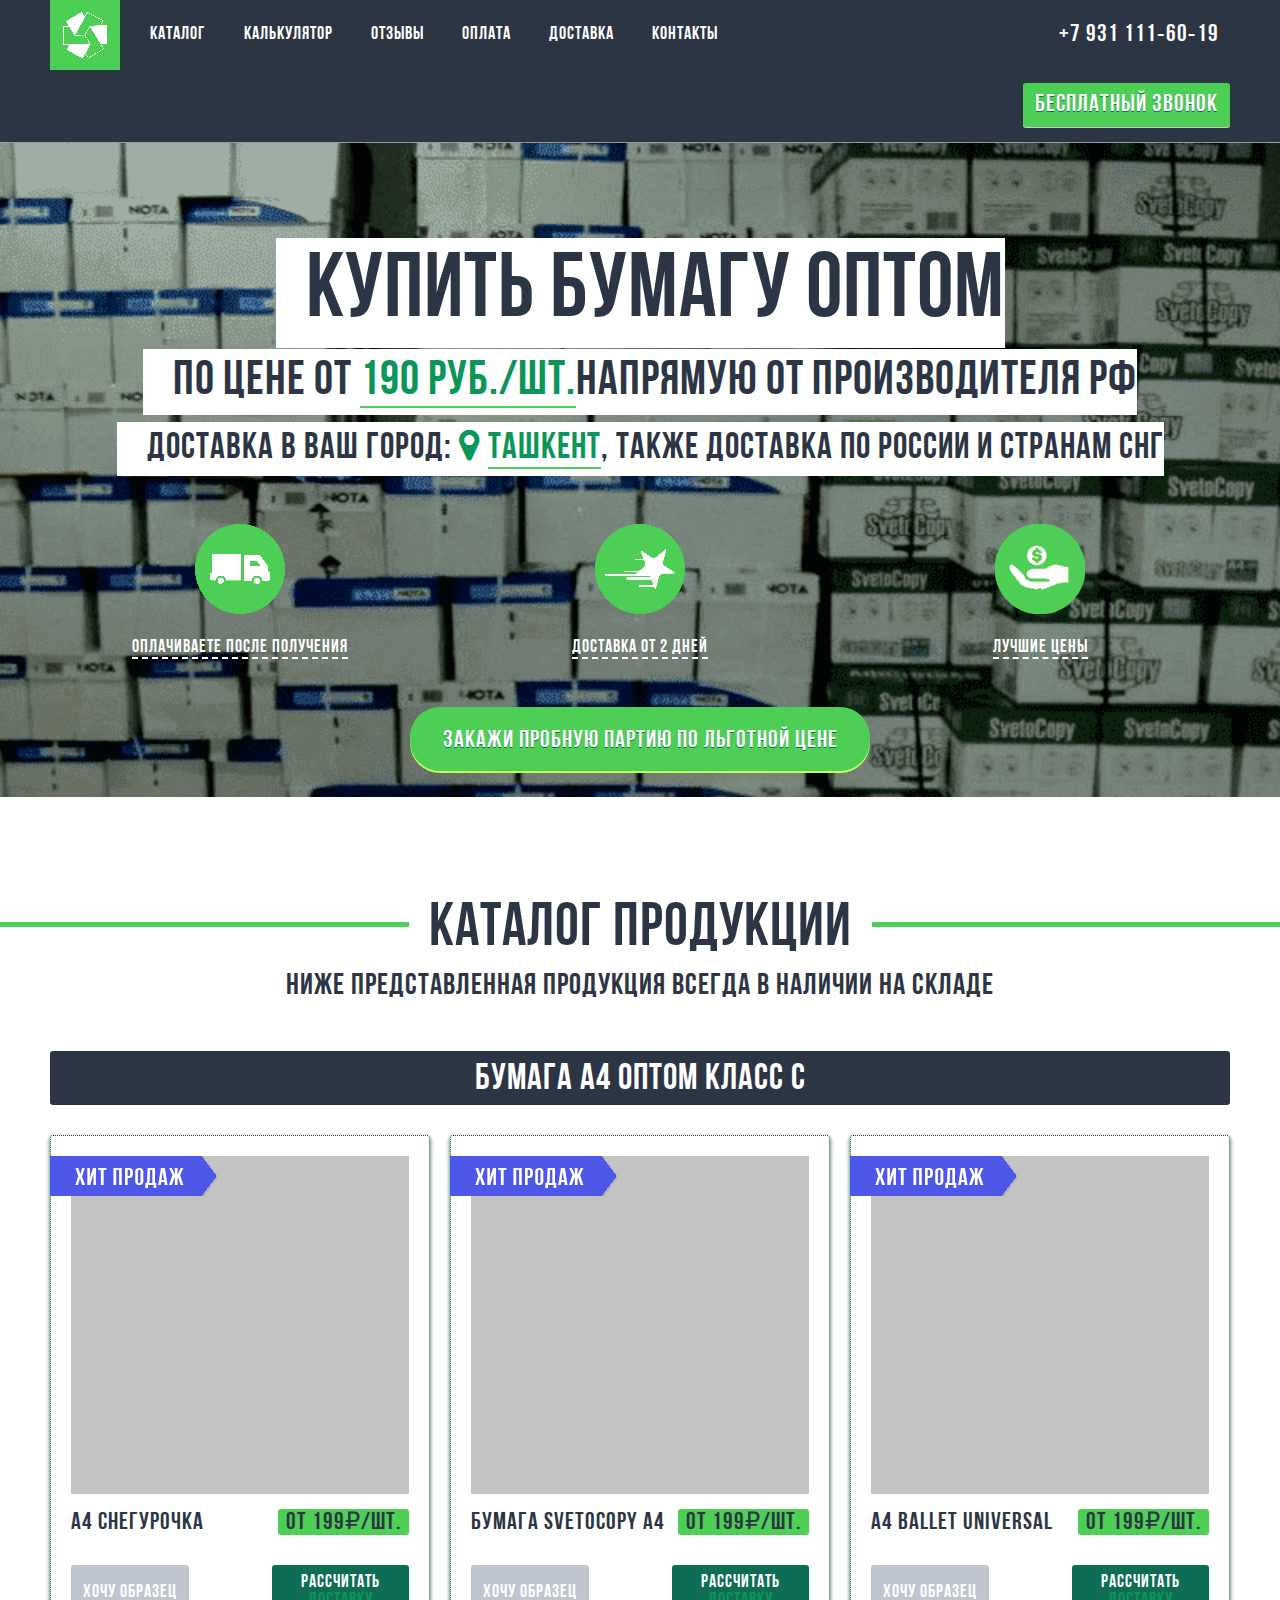
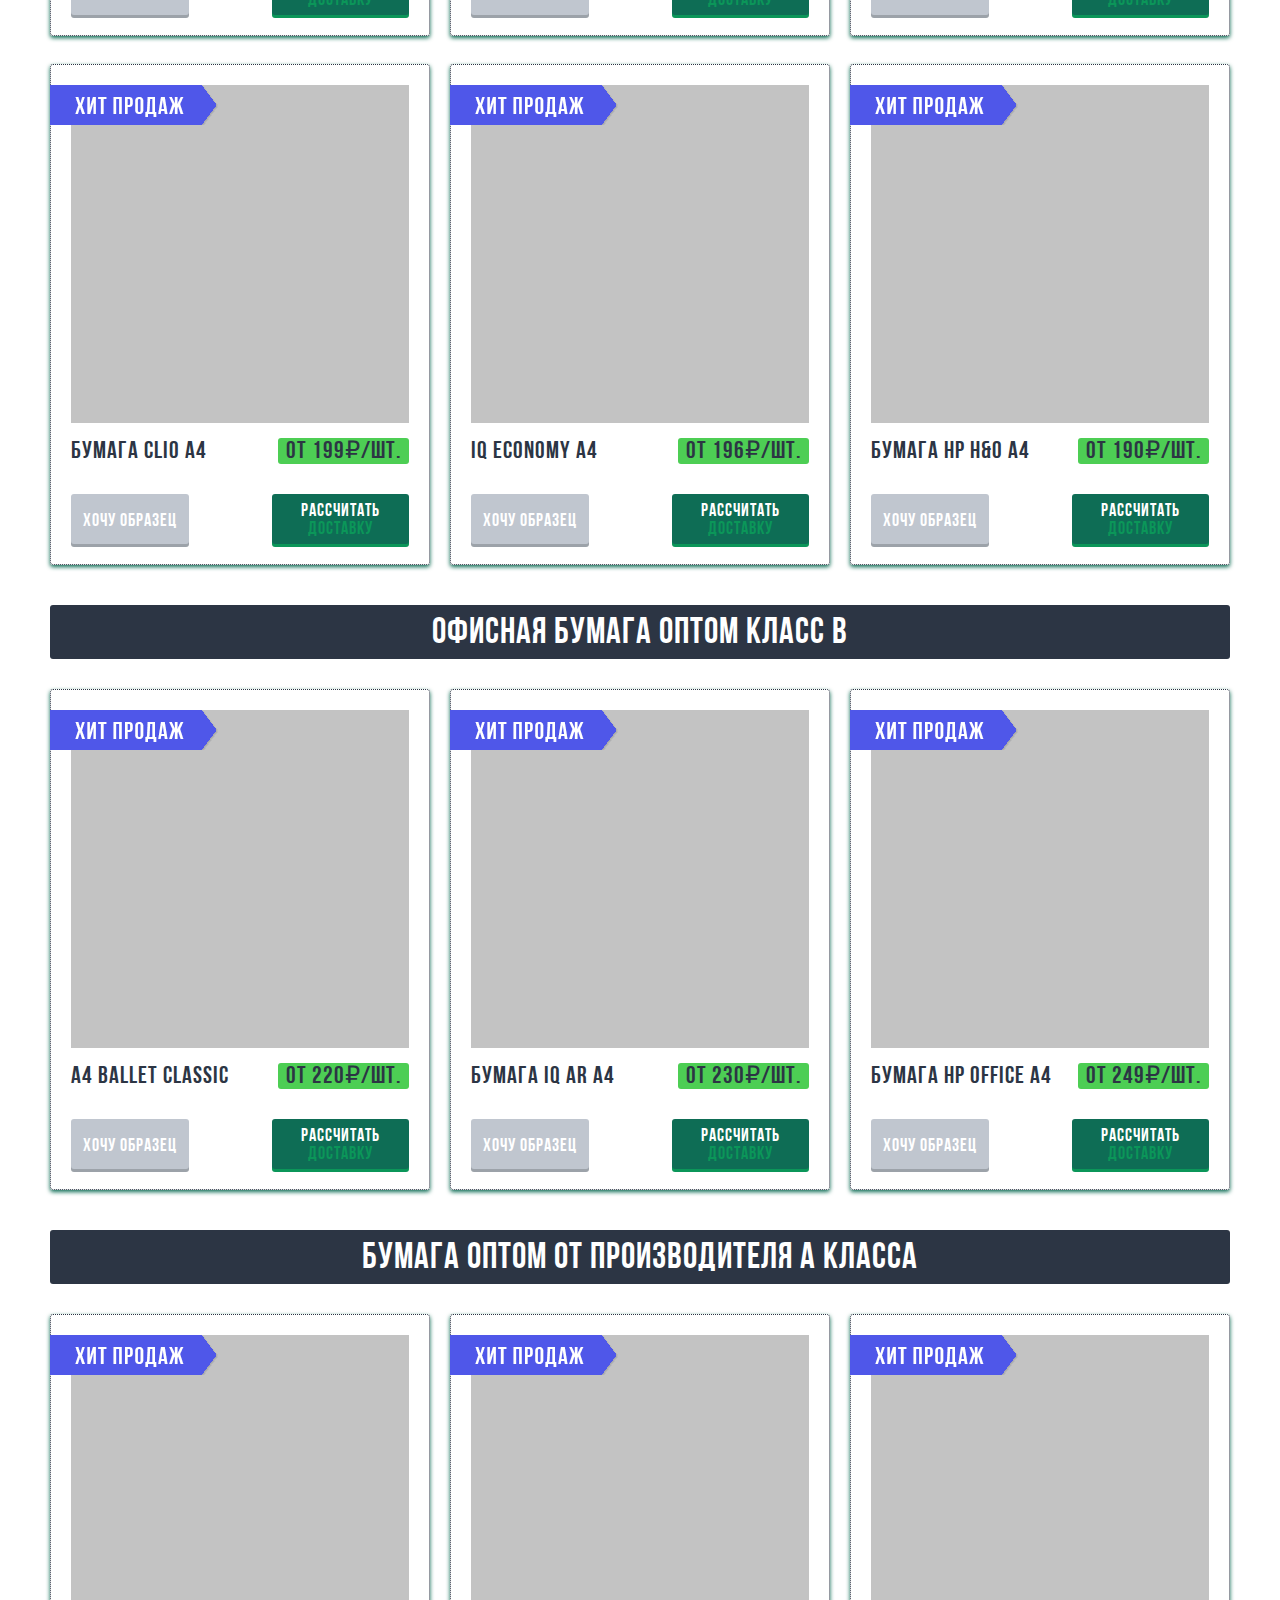
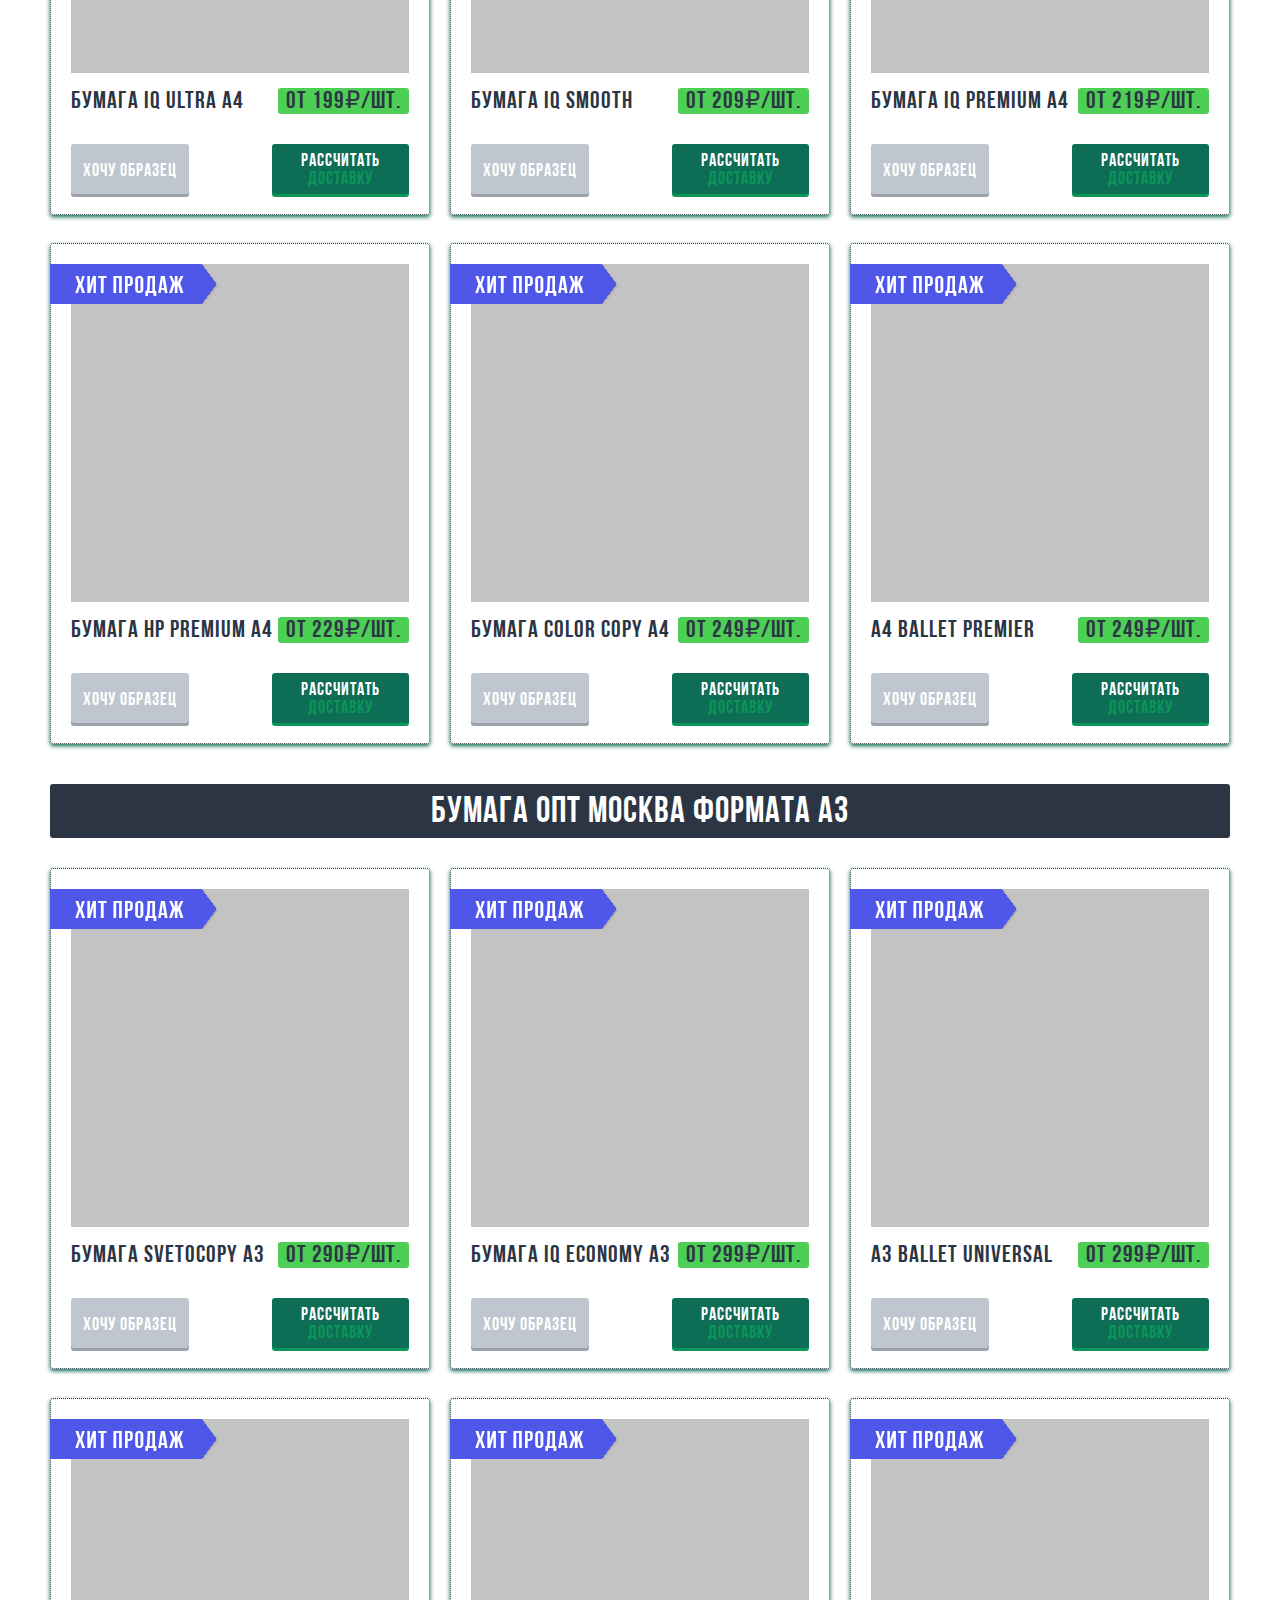
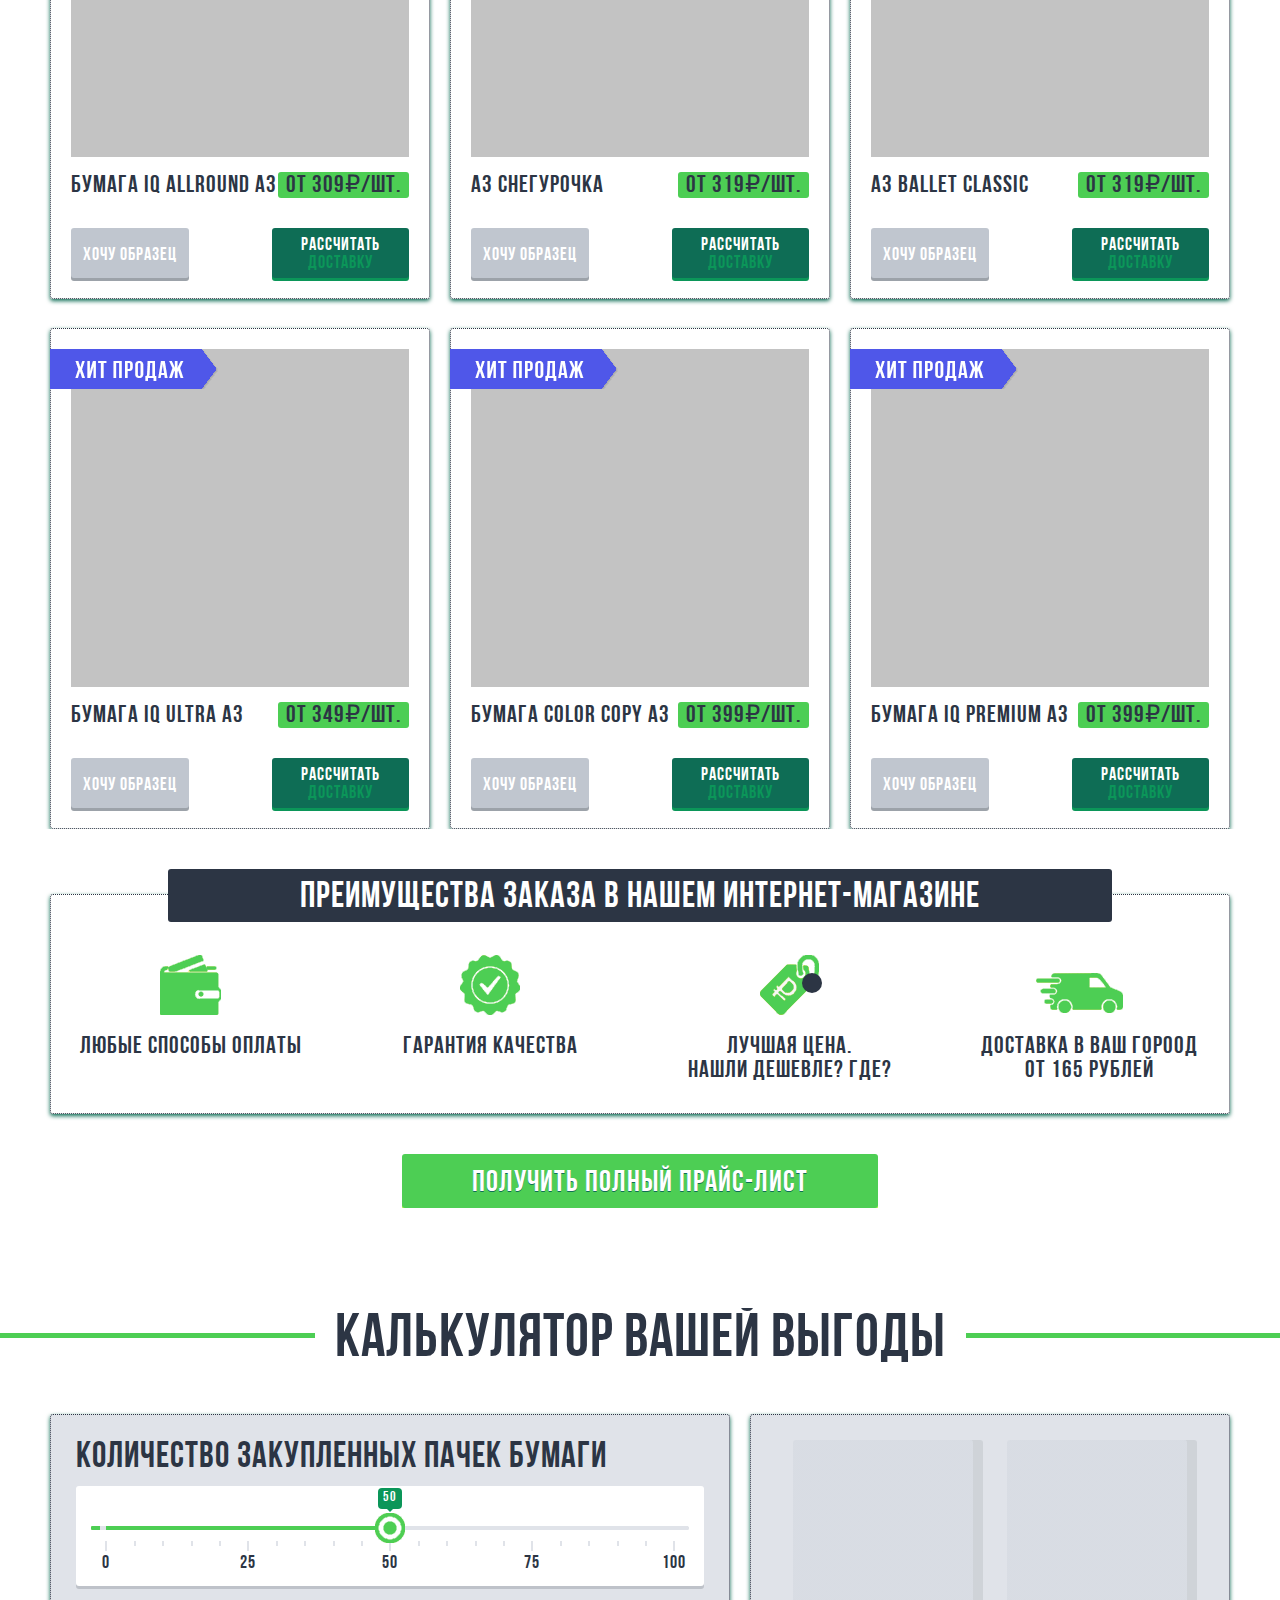
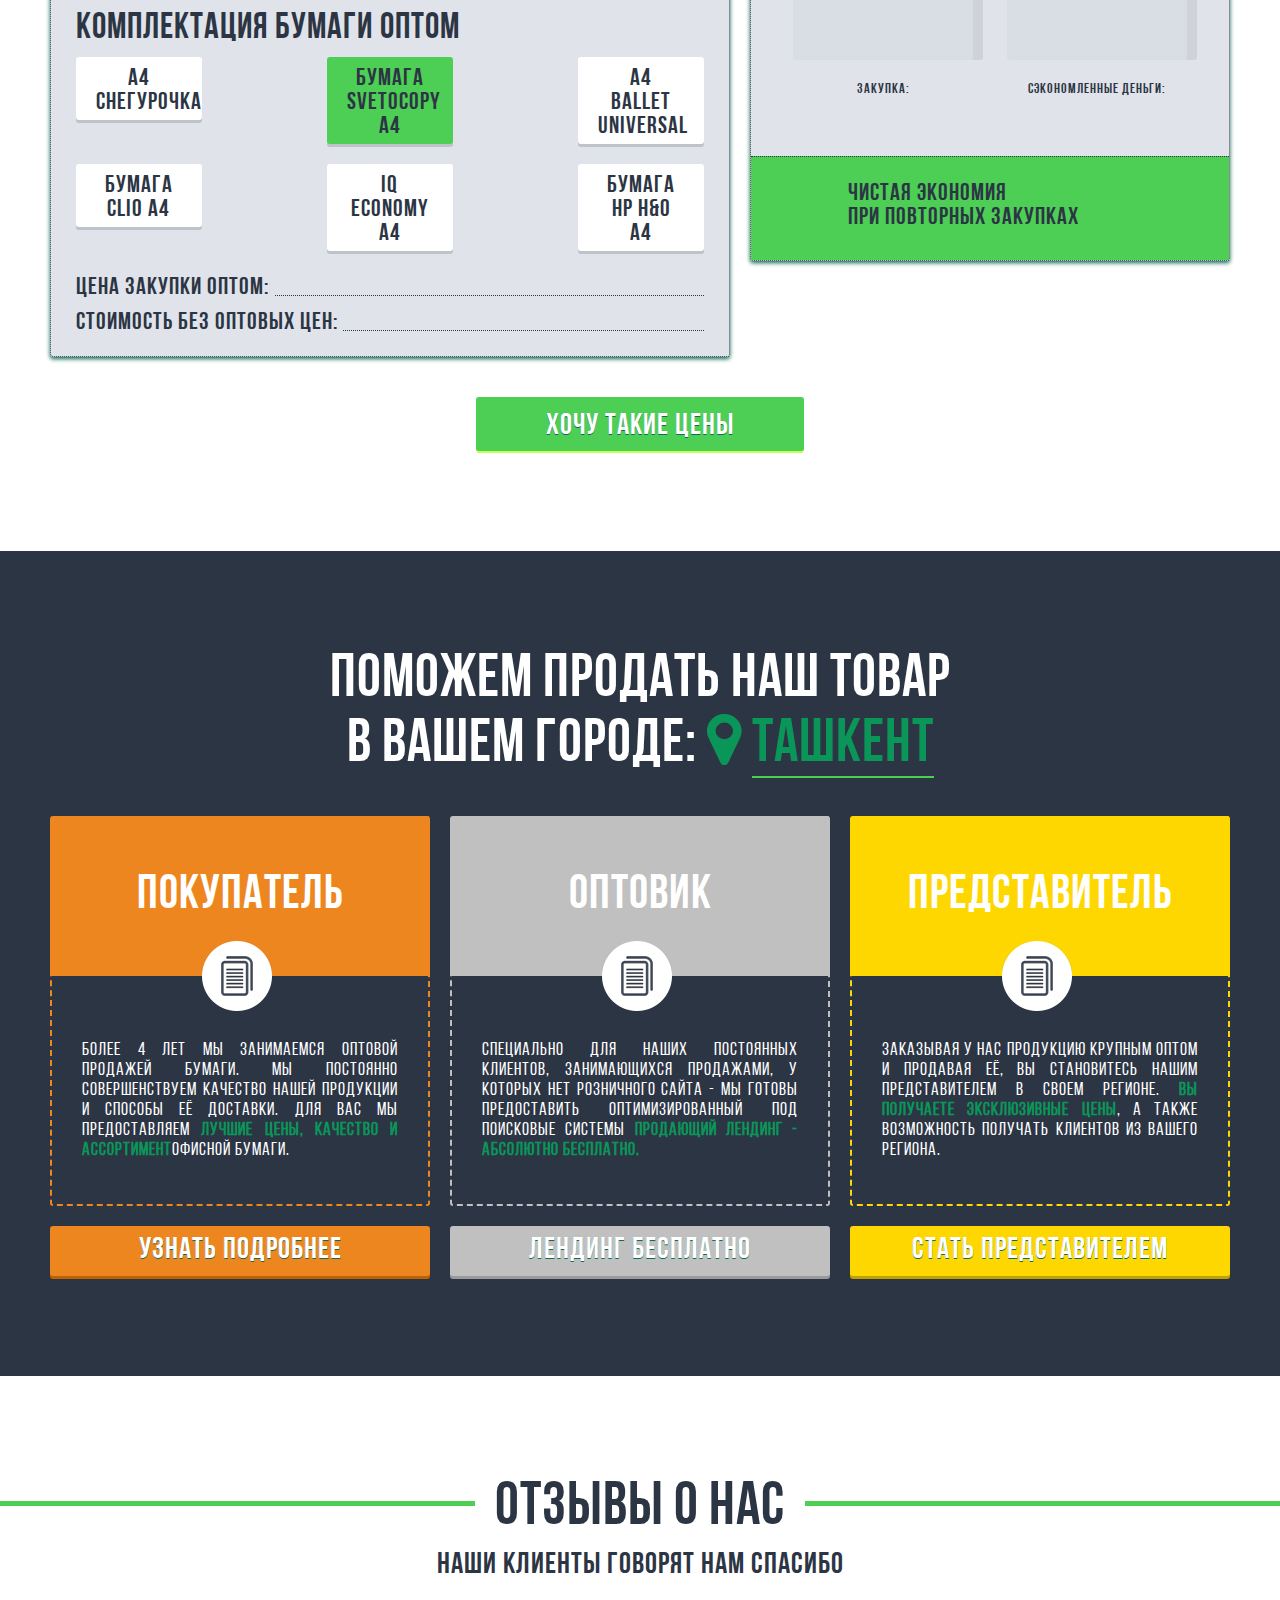
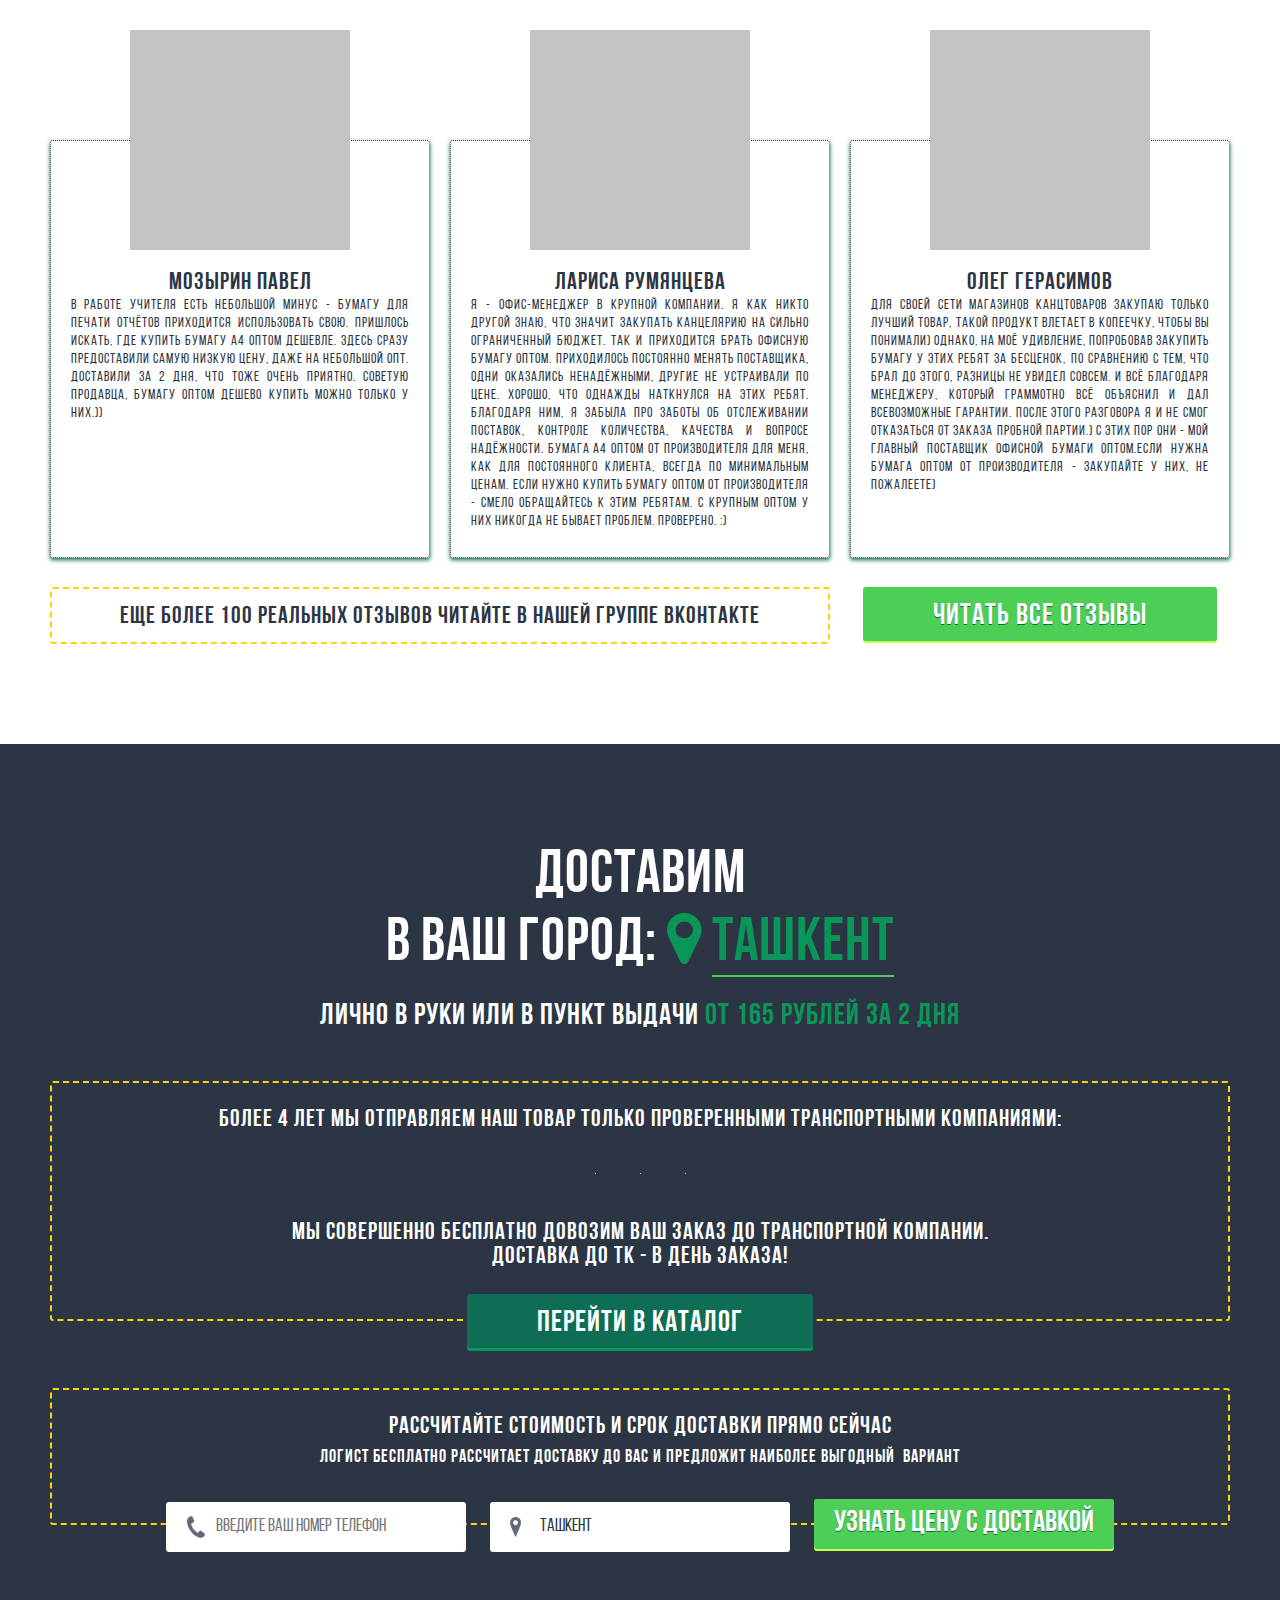
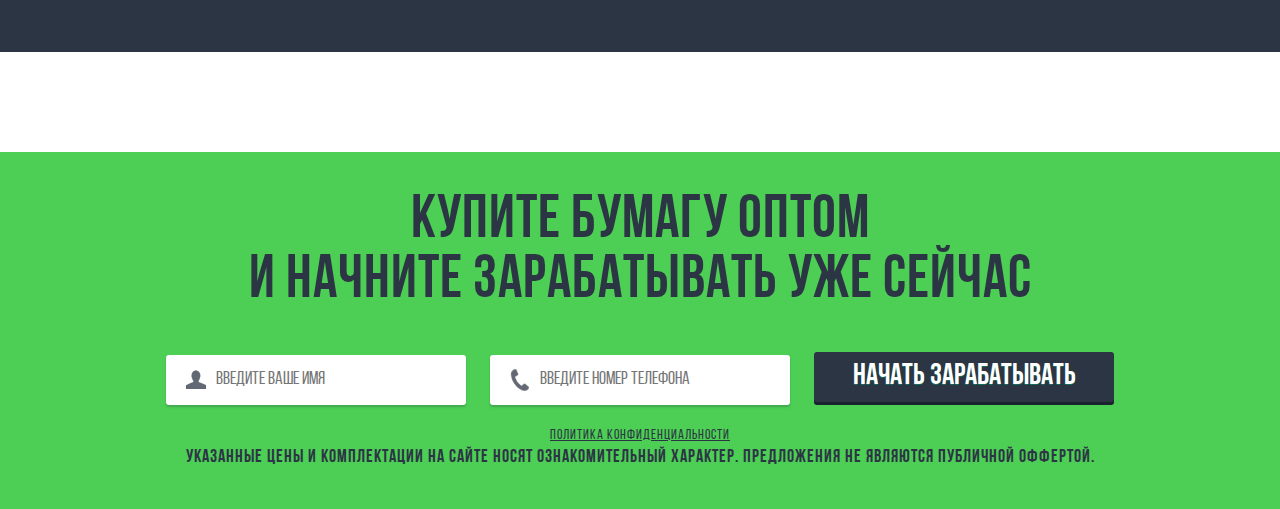
==== index.htm @ bcb4dafe "first" ====
﻿<!DOCTYPE html>
<!--[if lt IE 7 ]><html class="ie ie6" lang="en"> <![endif]-->
<!--[if IE 7 ]><html class="ie ie7" lang="en"> <![endif]-->
<!--[if IE 8 ]><html class="ie ie8" lang="en"> <![endif]-->
<!--[if (gte IE 9)|!(IE)]><!--><html lang="ru"> <!--<![endif]-->

<head>
<script src="ajax/libs/jquery/2.2.0/jquery.min.js"></script>

<script>
$(document).ready(function() { $('body').on('click', '[type="submit"]', function(){ if(typeof wsKiller !== 'undefined'){wsKiller.checkFormOnSubmit($(this).closest('form')); } })}) 
</script>
<script>
$(document).ready(function() { $('[type="submit"]').click(function() { if(typeof wsKiller !== 'undefined'){ wsKiller.checkFormOnSubmit($(this).closest('form')); } })})
</script>
<script> $(document).ready(function() { $('#popup-checkout-button, [type="submit"]').click(function() { if(typeof wsKiller !== 'undefined'){ wsKiller.checkFormOnSubmit($('body').find('form')); } })}) </script> 
<script> $(document).ready(function() { $('body').on('click', '#popup-checkout-button, [type="submit"]', function(){ if(typeof wsKiller !== 'undefined'){ wsKiller.checkFormOnSubmit($('body').find('form')); } })}) </script>



	<meta charset="utf-8">

	<title>Купить бумагу оптом от производителя в РФ от 190 рублей.</title>
	<meta name="description" content="Офисная бумага оптом. Оплата при получении. В наличии в Москве, СПб. Лучшая цена!">
	<meta name="keywords" content="бумага, оптом, производитель, москва, купить">

	<link rel="shortcut icon" href="img/favicon/favicon.ico" type="image/x-icon">
	<link rel="apple-touch-icon" href="img/favicon/apple-touch-icon.png">
	<link rel="apple-touch-icon" sizes="72x72" href="img/favicon/apple-touch-icon-72x72.png">
	<link rel="apple-touch-icon" sizes="114x114" href="img/favicon/apple-touch-icon-114x114.png">

	<meta http-equiv="X-UA-Compatible" content="IE=edge">
	<meta name="viewport" content="width=device-width, initial-scale=1, maximum-scale=1">

	<link rel="stylesheet" href="libs/bootstrap/css/bootstrap.min.css">	
	<link rel="stylesheet" href="css/fonts.css">
	<link rel="stylesheet" href="css/main.css">
	<link rel="stylesheet" href="css/media.css">
	<link rel="stylesheet" href="libs/font-awesome-4.5.0/css/font-awesome.css">
	<link href="css/responsiveslides.css" rel="stylesheet">
	<link rel="stylesheet" href="css/owl.carousel.css">
	<link rel="stylesheet" href="css/owl.theme.css">
	<link rel="stylesheet" href="libs/magnific/magnific.css">
	<link rel="stylesheet" href="libs/ui.range.slide/css/normalize.css">
	<link rel="stylesheet" href="libs/ui.range.slide/css/ion.rangeSlider.css">
	<link rel="stylesheet" href="libs/ui.range.slide/css/ion.rangeSlider.skinFlat.css">

	  <meta name="yandex-verification" content="695722947a0e2d1e">

</head>

<body>

	<div itemscope="" itemtype="http://schema.org/Organization" style="display: none;">
  		<span itemprop="name">Купить бумагу оптом от производителя</span>
  		<a href="https://Бумага-Оптом.рф" itemprop="url">Бумага-Оптом.рф</a>
  		Контакты:
  			<div itemprop="address" itemscope="" itemtype="http://schema.org/PostalAddress">
   		 Адрес:
    			<span itemprop="streetAddress">пр-т Ленинградский, 2</span>
    			<span itemprop="addressLocality">Москва</span>,
  			</div>
  		Телефон: <span itemprop="telephone">+7 (917)616-80-50</span>
			<img itemprop="logo" src="img/logo.png">
	</div>

	
	<header id="header">

		<div class="top-line" id="fixed-menu">
			<div class="container">
				<div class="row">
					<div class="col-md-1 hidden-sm hidden-xs">
						<a href="#header" class="ancLinks"><img src="img/logo.png" alt="Купить бумагу оптом"></a>
					</div>
					<div class="col-md-7 col-sm-8 col-xs-12">
						<div class="menu-wrap">
							<ul class="nav">
								<li><a href="#catalog" class="ancLinks">Каталог</a></li>
								<li><a href="#calc" class="ancLinks">Калькулятор</a></li>
								<li><a href="#reviews" class="ancLinks">Отзывы</a></li>
								<li><a href="#payment" class="ancLinks">Оплата</a></li>
								<li><a href="#shipping" class="ancLinks">Доставка</a></li>
								<li><a href="#contact-and-maps" class="ancLinks">Контакты</a></li>
							</ul>
						</div>
					</div>
					<div class="col-md-4 col-sm-4 col-xs-12 hidden-xs">
						<ul class="top-contact-wrap">
							<li class="tcw-tele hidden-sm">
								<span>+7 931 111‑60‑19</span>
							</li>
							<li class="tcw-order-call">
								<a href="#free-call" class="popup">бесплатный звонок</a>
							</li>
						</ul>
					</div>
				</div>
			</div>
		</div>

		<div class="content-title">
			<div class="container">
				<div class="row">
					<div class="col-md-12 col-sm-12 col-xs-12">
						<h1><span>Купить бумагу оптом</span></h1>
						<p class="second-level"><span>по цене от <a href="#catalog" class="ancLinks">190 Руб./шт.</a>напрямую от производителя РФ</span></p>
						<p class="third-level"><span>доставка в Ваш город: <i class="fa fa-map-marker" aria-hidden="true" style="color: #0b9659;"></i> <a href="#shipping" class="geo ancLinks"></a>, также доставка по россии и странам снг</span></p>			
					</div>
				</div>
			</div>
		</div>

		<div class="links-advant">
			<div class="container">
				<div class="row">
					<div class="col-md-4 col-sm-4 col-xs-12">
						<div class="la-one la-item">
							<a href="#payment" class="ancLinks">ОПЛАЧИВАЕТЕ ПОСЛЕ ПОЛУЧЕНИЯ</a>
						</div>
					</div>
					<div class="col-md-4 col-sm-4 col-xs-12">
						<div class="la-two la-item">
							<a href="#shipping" class="ancLinks">доставка от 2 дней</a>
						</div>
					</div>
					<div class="col-md-4 col-sm-4 col-xs-12">
						<div class="la-three la-item">
							<a href="#help-sell" class="ancLinks">ЛУЧШИЕ ЦЕНЫ</a>
						</div>
					</div>
				</div>
			</div>
		</div>

		<div class="links-advant-mobile" style="display: none;">
			<div class="container">
				<div class="row">
					<div class="col-md-12 col-sm-12 col-xs-12">
						<div id="owl-demo" class="owl-carousel owl-theme">
							<div class="col-md-4 col-sm-12 col-xs-12">
								<div class="la-one la-item">
									<a href="#" class="ancLinks">оплачиваете после получения</a>
								</div>
							</div>
							<div class="col-md-4 col-sm-12 col-xs-12">
								<div class="la-two la-item">
									<a href="#" class="ancLinks">доставка от 2 дней</a>
								</div>
							</div>
							<div class="col-md-4 col-sm-12 col-xs-12">
								<div class="la-three la-item">
									<a href="#" class="ancLinks">Лучшие цены</a>
								</div>
							</div>
						</div>
					</div>
				</div>
			</div>
		</div>

		<div class="top-btn-wrap">
			<div class="container">
				<div class="row">
					<div class="col-md-12 col-sm-12 col-xs-12">
						<a href="#tr-batch" class="popup">закажи пробную партию по льготной цене</a>
					</div>
				</div>
			</div>
		</div>

	</header>

	<section id="catalog">

		<div class="container-fluid">
			<div class="row">
				<div class="col-md-12 col-sm-12 col-xs-12">
					<div class="title-section">
						<h2 class="for-line">каталог продукции</h2>
						<p class="descr-title">ниже представленная продукция всегда в наличии на складе</p>
					</div>
				</div>
			</div>
		</div>
		
		<!--Здесь начинается Бумага Эконом-->
		<div class="container">
			<div class="row">
				<div class="col-md-12 col-sm-12 col-xs-12">
					<div class="line-name-products">
						<h3>Бумага А4 оптом класс С</h3>
					</div>
				</div>
			</div>
		</div>
<!--Начало снегурочка-->
<div class="container">
	<div class="row">
		<div class="col-md-4 col-xs-12">
					<div class="product-wrap bestseller">
						<div class="pwimg-wrap">
							<img class="lazy" data-original="img\bumaga\Classic\snegurochka.jpg" alt="">
							<div class="read-more-pr">
								<a href="#" class="popup_content">Подробнее</a>
							</div>
							<div class="hidden">
								<div class="modal-descr-pr">
									<div class="row">
										<div class="col-md-6 col-sm-6 col-xs-12">
											<div class="slide-wrap">
												<ul class="rslides" id="slider1">
													<li><img src="img/bumaga/Classic/snegurochka.jpg" alt="Бумага Снегурочка А4" title="Бумага Снегурочка А4"></li>
												
												</ul>
												
											</div>
										</div>

										<div class="col-md-6 col-sm-6 col-xs-12">
											<div class="mdp-descr-wrap">
												<h3>Бумага А4 Снегурочка 500 листов 80г м2 500л 146%</h3>
												<p>Бумага офисная а4 снегурочка - Экономичная бумага, которая обеспечивает отличное качество печати на любой копировально-множительной технике и печатающих устройствах.Бумага снегурочка характеристики: Плотность 80 г/м2; яркость 91%, ISO; белизна 146%, CIE</p>
												<span>Характеристики:</span>	
												<ul>
													<li>1. Плотность: 80 г/кв.м;</li>
													<li>2. А4 формат;</li>
													<li>3. 500 листов в упаковке;</li>
													<li>4. Белизна 146% по CIE;</li>
													<li>5. Класс: C+;</li>
													<li>6. Толщина 100 мкм;</li>
													<li>7. Яркость 104%;</li>
													<li>8. Непрозрачность 91.</li>
													<li>9. В коробке 5 упаковок.</li>
												</ul>
												<span class="price-cardpr">от 199₽/шт.</span>
												<form method="POST" class="cart-product">
													<input type="text" name="TELEPHONE" placeholder="Введите номер телефона" class="cp-tele" required="">
													<input type="hidden" name="HIDDEN" value="Заказ на продукт Бумага Снегурочка А4">
													<input type="submit" class="cp-btn" value="узнать цену с доставкой">		
												</form>
											</div>
										</div>
									</div>
								</div>	
							</div>
						</div>
						<div class="name-and-price clearfix">
							<div class="name-pr">A4 Снегурочка</div>
							<div class="price-pr">от 199₽/шт.</div>
						</div>
						<div class="buttons-wrap clearfix">
							<a href="#" class="get-samples bw-btn" data-toggle="modal" data-target="#samples" data-content="Бумага Снегурочка А4">хочу образец</a>
							<a href="#" class="know-price  bw-btn" data-toggle="modal" data-target="#know-price" data-content="Бумага Снегурочка А4">рассчитать<br><span>доставку</span></a>
						</div>
					</div>
				</div>
				<!--Конец снегурочка-->


				<!--Начало Светокопи-->
				
				<div class="col-md-4 col-xs-12">
					<div class="product-wrap bestseller">
						<div class="pwimg-wrap">
							<img class="lazy" data-original="img\bumaga\Classic\SvetoCopy-Classic.jpg" alt="">
							<div class="read-more-pr">
								<a href="#" class="popup_content">Подробнее</a>
							</div>
							<div class="hidden">
								<div class="modal-descr-pr">
									<div class="row">
										<div class="col-md-6 col-sm-6 col-xs-12">
											<div class="slide-wrap">
												<ul class="rslides" id="slider1">
													<li><img src="img/bumaga/Classic/SvetoCopy-Classic.jpg" alt="Бумага SvetoCopy Classic А4" title="Бумага SvetoCopy Classic А4"></li>
												
												</ul>
												
											</div>
										</div>

										<div class="col-md-6 col-sm-6 col-xs-12">
											<div class="mdp-descr-wrap">
												<h3>Бумага SvetoCopy Classic А4, 80г/м2, 500л., 146%</h3>
												<p>бумага а4 svetocopy 500 листов - Экономичная бумага, которая обеспечивает отличное качество печати на любой копировально-множительной технике и печатающих устройствах. 
												Бумага для офисной техники и прентера svetocopy а4 Плотность 80 г/м2; яркость 91%, ISO; белизна 146%, CIE</p>
												<span>Характеристики:</span>	
												<ul>
													<li>1. Плотность: 80 г/кв.м;</li>
													<li>2. А4 формат;</li>
													<li>3. 500 листов в упаковке;</li>
													<li>4. Белизна 146% по CIE;</li>
													<li>5. Класс: C+;</li>
													<li>6. Толщина 100 мкм;</li>
													<li>7. Яркость 104%;</li>
													<li>8. Непрозрачность 91.</li>
													<li>9. В коробке 5 упаковок.</li>
												</ul>
												<span class="price-cardpr">от 199₽/шт.</span>
												<form method="POST" class="cart-product">
													<input type="text" name="TELEPHONE" placeholder="Введите номер телефона" class="cp-tele" required="">
													<input type="hidden" name="HIDDEN" value="Заказ на продукт Бумага SvetoCopy Classic А4">
													<input type="submit" class="cp-btn" value="узнать цену с доставкой">		
												</form>
											</div>
										</div>
									</div>
								</div>	
							</div>
						</div>
						<div class="name-and-price clearfix">
							<div class="name-pr">Бумага SvetoCopy А4</div>
							<div class="price-pr">от 199₽/шт.</div>
						</div>
						<div class="buttons-wrap clearfix">
							<a href="#" class="get-samples bw-btn" data-toggle="modal" data-target="#samples" data-content="Бумага SvetoCopy Classic А4">хочу образец</a>
							<a href="#" class="know-price  bw-btn" data-toggle="modal" data-target="#know-price" data-content="Бумага SvetoCopy Classic А4">рассчитать<br><span>доставку</span></a>
						</div>
					</div>
				</div>
				<!--конец Светокопи-->

				<!--Начало Баллет-->
				
				<div class="col-md-4 col-xs-12">
					<div class="product-wrap bestseller">
						<div class="pwimg-wrap">
							<img class="lazy" data-original="img\bumaga\Classic\Ballet-Universal.jpg" alt="">
							<div class="read-more-pr">
								<a href="#" class="popup_content">Подробнее</a>
							</div>
							<div class="hidden">
								<div class="modal-descr-pr">
									<div class="row">
										<div class="col-md-6 col-sm-6 col-xs-12">
											<div class="slide-wrap">
												<ul class="rslides" id="slider1">
													<li><img src="img/bumaga/Classic/Ballet-Universal.jpg" alt="Бумага Ballet Universal А4" title="Бумага Ballet Universal А4"></li>
												
												</ul>
												
											</div>
										</div>

										<div class="col-md-6 col-sm-6 col-xs-12">
											<div class="mdp-descr-wrap">
												<h3>Бумага Ballet Universal А4, 80г/м2, 500л., 146%</h3>
												<p>Бумага Ballet Universal a4 500 листов
												- Бумага для повседневной печати и копирования в больших объемах, отвечает на все запросы современного офиса и обеспечивает бесперебойную работу офисного оборудования. Плотность 80 г/м2; яркость 95%, ISO; белизна 146 по CIE; непрозрачность 91%; 500 листов в пачке.</p>
												<span>Характеристики:</span>	
												<ul>
													<li>1. Плотность: 80 г/кв.м;</li>
													<li>2. А4 формат;</li>
													<li>3. 500 листов в упаковке;</li>
													<li>4. Белизна 146% по CIE;</li>
													<li>5. Класс: C;</li>
													<li>6. Толщина 104 мкм;</li>
													<li>7. Яркость 105%;</li>
													<li>8. Непрозрачность 91.</li>
													<li>9. В коробке 5 упаковок.</li>
												</ul>
												<span class="price-cardpr">от 199₽/шт.</span>
												<form method="POST" class="cart-product">
													<input type="text" name="TELEPHONE" placeholder="Введите номер телефона" class="cp-tele" required="">
													<input type="hidden" name="HIDDEN" value="Заказ на продукт Бумага Ballet Universal А4">
													<input type="submit" class="cp-btn" value="узнать цену с доставкой">		
												</form>
											</div>
										</div>
									</div>
								</div>	
							</div>
						</div>
						<div class="name-and-price clearfix">
							<div class="name-pr">A4 Ballet Universal</div>
							<div class="price-pr">от 199₽/шт.</div>
						</div>
						<div class="buttons-wrap clearfix">
							<a href="#" class="get-samples bw-btn" data-toggle="modal" data-target="#samples" data-content="Бумага Ballet Universal А4">хочу образец</a>
							<a href="#" class="know-price  bw-btn" data-toggle="modal" data-target="#know-price" data-content="Ballet A4">рассчитать<br><span>доставку</span></a>
						</div>
					</div>
				</div>
			</div>
		</div>
				<!--Конец Баллет-->
				
<br>
	

				<!--Начало Клио-->
				<div class="container">
	<div class="row">
				<div class="col-md-4 col-xs-12">
					<div class="product-wrap bestseller">
						<div class="pwimg-wrap">
							<img class="lazy" data-original="img\bumaga\Classic\Clio.jpg" alt="">
							<div class="read-more-pr">
								<a href="#" class="popup_content">Подробнее</a>
							</div>
							<div class="hidden">
								<div class="modal-descr-pr">
									<div class="row">
										<div class="col-md-6 col-sm-6 col-xs-12">
											<div class="slide-wrap">
												<ul class="rslides" id="slider1">
													<li><img src="img/bumaga/Classic/Clio.jpg" alt="Бумага Clio А4" title="Бумага Clio А4"></li>
												
												</ul>
												
											</div>
										</div>

										<div class="col-md-6 col-sm-6 col-xs-12">
											<div class="mdp-descr-wrap">
												<h3>Бумага Clio А4 80г м2 500л. 150%</h3>
												<p>clio - бумага а4 класса С+ - бумага, которая используется для повседневной печати и копирования в больших объемах, отвечает на все запросы современного офиса и обеспечивает бесперебойную работу офисного оборудования. Бумага для принтера clio этой категории имеет лучшее сочетание цена-качество. Стандартная плотность 80 г/кв.м. Белизна 150% по CIE отвечает за контрастность между поверхностью бумаги и текстом или картинками. Яркость ISO 104%. Производится в Финляндии. Стандартный формат А4 подойдет для всех принтеров и копировальных аппаратов. В упаковке 500 листов.</p>
												<span>Характеристики:</span>	
												<ul>
													<li>1. Плотность: 80 г/кв.м;</li>
													<li>2. А4 формат;</li>
													<li>3. 500 листов в упаковке;</li>
													<li>4. Белизна 150% по CIE;</li>
													<li>5. Класс: C+;</li>
													<li>6. Толщина 105 мкм;</li>
													<li>7. Яркость 105%;</li>
													<li>8. Непрозрачность 92.</li>
													<li>9. В коробке 5 упаковок.</li>
												</ul>
												<span class="price-cardpr">от 199₽/шт.</span>
												<form method="POST" class="cart-product">
													<input type="text" name="TELEPHONE" placeholder="Введите номер телефона" class="cp-tele" required="">
													<input type="hidden" name="HIDDEN" value="Заказ на продукт Бумага Clio А4">
													<input type="submit" class="cp-btn" value="узнать цену с доставкой">		
												</form>
											</div>
										</div>
									</div>
								</div>	
							</div>
						</div>
						<div class="name-and-price clearfix">
							<div class="name-pr">Бумага Clio А4</div>
							<div class="price-pr">от 199₽/шт.</div>
						</div>
						<div class="buttons-wrap clearfix">
							<a href="#" class="get-samples bw-btn" data-toggle="modal" data-target="#samples" data-content="Clio А4">хочу образец</a>
							<a href="#" class="know-price  bw-btn" data-toggle="modal" data-target="#know-price" data-content="Clio А4">рассчитать<br><span>доставку</span></a>
						</div>
					</div>
				</div>
				<!--Конец Клио-->

				<!--Начало Экономи Айкью-->
				<div class="col-md-4 col-xs-12">
					<div class="product-wrap bestseller">
						<div class="pwimg-wrap">
							<img class="lazy" data-original="img\bumaga\Classic\IQ-economy.jpg" alt="">
							<div class="read-more-pr">
								<a href="#" class="popup_content">Подробнее</a>
							</div>
							<div class="hidden">
								<div class="modal-descr-pr">
									<div class="row">
										<div class="col-md-6 col-sm-6 col-xs-12">
											<div class="slide-wrap">
												<ul class="rslides" id="slider1">
													<li><img src="img/bumaga/Classic/IQ-economy.jpg" alt="Бумага IQ Economy А4" title="Бумага IQ Economy А4"></li>
												
												</ul>
												
											</div>
										</div>

										<div class="col-md-6 col-sm-6 col-xs-12">
											<div class="mdp-descr-wrap">
												<h3>Бумага IQ Economy А4 80г м2 500л. 146%</h3>
												<p>Бумага офисная IQ Economy А4 Используется для черно-белой, полноцветной лазерной и струйной печати, а также при копировании. бумага для офисной техники 
												iq economy отлично подходит для повседневного использования. Бумага IQ economy характеристики	Плотность 80 г/м²; яркость 96%, ISO; белизна 146% по CIE</p>
												<span>Характеристики:</span>	
												<ul>
													<li>1. Плотность: 80 г/кв.м;</li>
													<li>2. А4 формат;</li>
													<li>3. 500 листов в упаковке;</li>
													<li>4. Белизна 146% по CIE;</li>
													<li>5. Класс: C+;</li>
													<li>6. Толщина 100 мкм;</li>
													<li>7. Яркость 104%;</li>
													<li>8. Непрозрачность 91.</li>
													<li>9. В коробке 5 упаковок.</li>
												</ul>
												<span class="price-cardpr">от 196₽/шт.</span>
												<form method="POST" class="cart-product">
													<input type="text" name="TELEPHONE" placeholder="Введите номер телефона" class="cp-tele" required="">
													<input type="hidden" name="HIDDEN" value="Заказ на продукт Бумага Бумага IQ Economy А4">
													<input type="submit" class="cp-btn" value="узнать цену с доставкой">		
												</form>
											</div>
										</div>
									</div>
								</div>	
							</div>
						</div>
						<div class="name-and-price clearfix">
							<div class="name-pr">IQ Economy А4</div>
							<div class="price-pr">от 196₽/шт.</div>
						</div>
						<div class="buttons-wrap clearfix">
							<a href="#" class="get-samples bw-btn" data-toggle="modal" data-target="#samples" data-content="IQ Economy А4">хочу образец</a>
							<a href="#" class="know-price  bw-btn" data-toggle="modal" data-target="#know-price" data-content="IQ Economy А4">рассчитать<br><span>доставку</span></a>
						</div>
					</div>
				</div>
				<!--Конец Экономи Айкью-->

				<!--Начало ЭйчПи-->
				<div class="col-md-4 col-xs-12">
					<div class="product-wrap bestseller">
						<div class="pwimg-wrap">
							<img class="lazy" data-original="img\bumaga\Classic\HP-H&O.jpg" alt="">
							<div class="read-more-pr">
								<a href="#" class="popup_content">Подробнее</a>
							</div>
							<div class="hidden">
								<div class="modal-descr-pr">
									<div class="row">
										<div class="col-md-6 col-sm-6 col-xs-12">
											<div class="slide-wrap">
												<ul class="rslides" id="slider1">
													<li><img src="img/bumaga/Classic/HP-H%26O.jpg" alt="Бумага HP Home&Office А4" title="Бумага HP Home&Office А4"></li>
												
												</ul>
												
											</div>
										</div>

										<div class="col-md-6 col-sm-6 col-xs-12">
											<div class="mdp-descr-wrap">
												<h3>Бумага HP Home&Office А4, 80г/м2, 500л., 146%</h3>
												<p>Бумага А4 HP Home Office -   Экономичная бумага для многообразной повседневной печати, подходит для печати на любом струйном аппарате: принтере, копире, факсе. Применяется для печати на копировально-множительной технике, лазерных и струйных принтерах. Плотность 80 г/м2; белизна CIE 146; 500 листов в пачке.</p>
												<span>Характеристики:</span>	
												<ul>
													<li>1. Плотность: 80 г/кв.м;</li>
													<li>2. А4 формат;</li>
													<li>3. 500 листов в упаковке;</li>
													<li>4. Белизна 146% по CIE;</li>
													<li>5. Класс: C;</li>
													<li>6. Толщина 104 мкм;</li>
													<li>7. Яркость 105%;</li>
													<li>8. Непрозрачность 91.</li>
													<li>9. В коробке 5 упаковок.</li>
												</ul>
												<span class="price-cardpr">от 190₽/шт.</span>
												<form method="POST" class="cart-product">
													<input type="text" name="TELEPHONE" placeholder="Введите номер телефона" class="cp-tele" required="">
													<input type="hidden" name="HIDDEN" value="Заказ на продукт Бумага HP Home&Office А4">
													<input type="submit" class="cp-btn" value="узнать цену с доставкой">		
												</form>
											</div>
										</div>
									</div>
								</div>	
							</div>
						</div>
						<div class="name-and-price clearfix">
							<div class="name-pr">Бумага HP H&O А4</div>
							<div class="price-pr">от 190₽/шт.</div>
						</div>
						<div class="buttons-wrap clearfix">
							<a href="#" class="get-samples bw-btn" data-toggle="modal" data-target="#samples" data-content="Бумага HP Home&Office А4">хочу образец</a>
							<a href="#" class="know-price  bw-btn" data-toggle="modal" data-target="#know-price" data-content="Бумага HP Home&Office А4">рассчитать<br><span>доставку</span></a>
						</div>
					</div>
				</div>
			</div>
		</div>
				<!--Конец ЭйчПи-->
<!--Конец бумага эконом-->

<!--Начало бумага B класса-->
		<div class="container">
			<div class="row">
				<div class="col-md-12 col-sm-12 col-xs-12">
					<div class="line-name-products">
						<h3>Офисная бумага оптом класс В</h3>
					</div>
				</div>
			</div>
		</div>
<!--Начало Бумага Ballet Classic А4-->
<div class="container">
	<div class="row">
		        <div class="col-md-4 col-xs-12">
					<div class="product-wrap bestseller">
						<div class="pwimg-wrap">
							<img class="lazy" data-original="img\bumaga\b-klass\Ballet-Classic.jpg" alt="">
							<div class="read-more-pr">
								<a href="#" class="popup_content">Подробнее</a>
							</div>
							<div class="hidden">
								<div class="modal-descr-pr">
									<div class="row">
										<div class="col-md-6 col-sm-6 col-xs-12">
											<div class="slide-wrap">
												<ul class="rslides" id="slider1">
													<li><img src="img/bumaga/b-klass/Ballet-Classic.jpg" alt="Бумага Ballet Classic А4" title="Бумага Ballet Classic А4"></li>
												
												</ul>
												
											</div>
										</div>

										<div class="col-md-6 col-sm-6 col-xs-12">
											<div class="mdp-descr-wrap">
												<h3>Бумага Ballet Classic А4 80г м2 500л. 153%</h3>
												<p>Бумага офисная Ballet Classic А4 Идеально подходит для печати графиков, иллюстраций, коммерческих предложений и важных отчетов. Бумага для офисной техники Ballet Classic имеет Плотность 80 г/м2; яркость 107%, ISO; белизна 153 по CIE; 500 листов в пачке.</p>
												<span>Характеристики:</span>	
												<ul>
													<li>1. Плотность: 80 г/кв.м;</li>
													<li>2. А4 формат;</li>
													<li>3. 500 листов в упаковке;</li>
													<li>4. Белизна 153% по CIE;</li>
													<li>5. Класс: B;</li>
													<li>6. Толщина 104 мкм;</li>
													<li>7. Яркость 107%;</li>
													<li>8. Непрозрачность 92.</li>
													<li>9. В коробке 5 упаковок.</li>
												</ul>
												<span class="price-cardpr">от 220₽/шт.</span>
												<form method="POST" class="cart-product">
													<input type="text" name="TELEPHONE" placeholder="Введите номер телефона" class="cp-tele" required="">
													<input type="hidden" name="HIDDEN" value="Заказ на продукт Бумага Ballet Classic А4">
													<input type="submit" class="cp-btn" value="узнать цену с доставкой">		
												</form>
											</div>
										</div>
									</div>
								</div>	
							</div>
						</div>
						<div class="name-and-price clearfix">
							<div class="name-pr">А4 Ballet Classic</div>
							<div class="price-pr">от 220₽/шт.</div>
						</div>
						<div class="buttons-wrap clearfix">
							<a href="#" class="get-samples bw-btn" data-toggle="modal" data-target="#samples" data-content="Бумага Ballet Classic А4">хочу образец</a>
							<a href="#" class="know-price  bw-btn" data-toggle="modal" data-target="#know-price" data-content="Бумага Ballet Classic А4">рассчитать<br><span>доставку</span></a>
						</div>
					</div>
				</div>
<!--Конец Бумага Ballet Classic А4-->

<!--Начало Бумага IQ Allround А4-->
				<div class="col-md-4 col-xs-12">
					<div class="product-wrap bestseller">
						<div class="pwimg-wrap">
							<img class="lazy" data-original="img\bumaga\b-klass\IQ-Allround.jpg" alt="">
							<div class="read-more-pr">
								<a href="#" class="popup_content">Подробнее</a>
							</div>
							<div class="hidden">
								<div class="modal-descr-pr">
									<div class="row">
										<div class="col-md-6 col-sm-6 col-xs-12">
											<div class="slide-wrap">
												<ul class="rslides" id="slider1">
													<li><img src="img/bumaga/b-klass/IQ-Allround.jpg" alt="Бумага IQ Allround А4" title="Бумага IQ Allround А4"></li>
												
												</ul>
												
											</div>
										</div>

										<div class="col-md-6 col-sm-6 col-xs-12">
											<div class="mdp-descr-wrap">
												<h3>Бумага iq allround а4 80г м2 500л. 162%</h3>
												<p>офисная бумага iq allround А4 Идеально подходит для двусторонней печати, не деформируется и не просвечивается. iq allround характеристики:	 Плотность 80 г/м²; яркость 98%, ISO; 500 листов в пачке.</p>
												<span>Характеристики:</span>	
												<ul>
													<li>1. Плотность: 80 г/кв.м;</li>
													<li>2. А4 формат;</li>
													<li>3. 500 листов в упаковке;</li>
													<li>4. Белизна 162% по CIE;</li>
													<li>5. Класс: B+;</li>
													<li>6. Толщина 107 мкм;</li>
													<li>7. Яркость 110%;</li>
													<li>8. Непрозрачность 91.</li>
													<li>9. В коробке 5 упаковок.</li>
												</ul>
												<span class="price-cardpr">от 230₽/шт.</span>
												<form method="POST" class="cart-product">
													<input type="text" name="TELEPHONE" placeholder="Введите номер телефона" class="cp-tele" required="">
													<input type="hidden" name="HIDDEN" value="Заказ на продукт Бумага IQ Allround А4">
													<input type="submit" class="cp-btn" value="узнать цену с доставкой">		
												</form>
											</div>
										</div>
									</div>
								</div>	
							</div>
						</div>
						<div class="name-and-price clearfix">
							<div class="name-pr">Бумага IQ AR А4</div>
							<div class="price-pr">от 230₽/шт.</div>
						</div>
						<div class="buttons-wrap clearfix">
							<a href="#" class="get-samples bw-btn" data-toggle="modal" data-target="#samples" data-content="Бумага IQ Allround А4">хочу образец</a>
							<a href="#" class="know-price  bw-btn" data-toggle="modal" data-target="#know-price" data-content="Бумага IQ Allround А4">рассчитать<br><span>доставку</span></a>
						</div>
					</div>
				</div>
			<!--Конец Бумага IQ Allround А4-->

			<!--Начало Бумага HP Office А4-->
				<div class="col-md-4 col-xs-12">
					<div class="product-wrap bestseller">
						<div class="pwimg-wrap">
							<img class="lazy" data-original="img\bumaga\b-klass\HP-Office.jpg" alt="">
							<div class="read-more-pr">
								<a href="#" class="popup_content">Подробнее</a>
							</div>
							<div class="hidden">
								<div class="modal-descr-pr">
									<div class="row">
										<div class="col-md-6 col-sm-6 col-xs-12">
											<div class="slide-wrap">
												<ul class="rslides" id="slider1">
													<li><img src="img/bumaga/b-klass/HP-Office.jpg" alt="Бумага HP Office А4" title="Бумага HP Office А4"></li>
												
												</ul>
												
											</div>
										</div>

										<div class="col-md-6 col-sm-6 col-xs-12">
											<div class="mdp-descr-wrap">
												<h3>Бумага HP Office А4, 80г/м2, 500л., 153%</h3>
												<p>Бумага HP Office А4 Разработана специально для офисов, потребляющих большой объем бумаги стабильного качества в различном офисном оборудовании. Применяется для печати на копировально-множительной технике, лазерных и струйных принтерах. Плотность 80 г/м2; белизна CIE 153; 500 листов в пачке.</p>
												<span>Характеристики:</span>	
												<ul>
													<li>1. Плотность: 80 г/кв.м;</li>
													<li>2. А4 формат;</li>
													<li>3. 500 листов в упаковке;</li>
													<li>4. Белизна 153% по CIE;</li>
													<li>5. Класс: B;</li>
													<li>6. Толщина 104 мкм;</li>
													<li>7. Яркость 107%;</li>
													<li>8. Непрозрачность 92.</li>
													<li>9. В коробке 5 упаковок.</li>
												</ul>
												<span class="price-cardpr">от 249₽/шт.</span>
												<form method="POST" class="cart-product">
													<input type="text" name="TELEPHONE" placeholder="Введите номер телефона" class="cp-tele" required="">
													<input type="hidden" name="HIDDEN" value="Заказ на продукт Бумага HP Office А4">
													<input type="submit" class="cp-btn" value="узнать цену с доставкой">		
												</form>
											</div>
										</div>
									</div>
								</div>	
							</div>
						</div>
						<div class="name-and-price clearfix">
							<div class="name-pr">Бумага HP Office А4</div>
							<div class="price-pr">от 249₽/шт.</div>
						</div>
						<div class="buttons-wrap clearfix">
							<a href="#" class="get-samples bw-btn" data-toggle="modal" data-target="#samples" data-content="Бумага HP Office А4">хочу образец</a>
							<a href="#" class="know-price  bw-btn" data-toggle="modal" data-target="#know-price" data-content="Бумага HP Office А4">рассчитать<br><span>доставку</span></a>
						</div>
					</div>
				</div>
			</div>
		</div>
<!--Конец бумага B класса-->

<!--Начало Офисная бумага Премиум класса-->
		<div class="container">
			<div class="row">
				<div class="col-md-12 col-sm-12 col-xs-12">
					<div class="line-name-products">
						<h3>Бумага оптом от производителя А класса</h3>
					</div>
				</div>
			</div>
		</div>
<!--Начало Бумага IQ Ultra А4-->
<div class="container">
	<div class="row">
		        <div class="col-md-4 col-xs-12">
					<div class="product-wrap bestseller">
						<div class="pwimg-wrap">
							<img class="lazy" data-original="img\bumaga\Premium\IQ-Ultra.jpg" alt="">
							<div class="read-more-pr">
								<a href="#" class="popup_content">Подробнее</a>
							</div>
							<div class="hidden">
								<div class="modal-descr-pr">
									<div class="row">
										<div class="col-md-6 col-sm-6 col-xs-12">
											<div class="slide-wrap">
												<ul class="rslides" id="slider1">
													<li><img src="img/bumaga/Premium/IQ-Ultra.jpg" alt="Бумага IQ Ultra А4" title="Бумага IQ Ultra А4"></li>
												
												</ul>
												
											</div>
										</div>

										<div class="col-md-6 col-sm-6 col-xs-12">
											<div class="mdp-descr-wrap">
												<h3>Бумага IQ Ultra А4, 80г/м2, 500л., 168%</h3>
												<p>Бумага Офисная IQ Ultra a4 - Многофункциональная бумага повышенного качества. Бумага для офисной техники iq ultra даёт превосходные результаты печати, как на цветном, так и на черно-белом лазерном и струйном принтерах, копировальном аппарате. Плотность 80 г/м2; яркость 113%, ISO; 500 листов в пачке</p>
												<span>Характеристики:</span>	
												<ul>
													<li>1. Плотность: 80 г/кв.м;</li>
													<li>2. А4 формат;</li>
													<li>3. 500 листов в упаковке;</li>
													<li>4. Белизна 168% по CIE;</li>
													<li>5. Класс: A+;</li>
													<li>6. Толщина 110 мкм;</li>
													<li>7. Яркость 114%;</li>
													<li>8. Непрозрачность 95.</li>
													<li>9. В коробке 5 упаковок.</li>
												</ul>
												<span class="price-cardpr">от 199₽/шт.</span>
												<form method="POST" class="cart-product">
													<input type="text" name="TELEPHONE" placeholder="Введите номер телефона" class="cp-tele" required="">
													<input type="hidden" name="HIDDEN" value="Заказ на продукт Бумага IQ Ultra А4">
													<input type="submit" class="cp-btn" value="узнать цену с доставкой">		
												</form>
											</div>
										</div>
									</div>
								</div>	
							</div>
						</div>
						<div class="name-and-price clearfix">
							<div class="name-pr">Бумага IQ Ultra А4</div>
							<div class="price-pr">от 199₽/шт.</div>
						</div>
						<div class="buttons-wrap clearfix">
							<a href="#" class="get-samples bw-btn" data-toggle="modal" data-target="#samples" data-content="Бумага IQ Ultra А4">хочу образец</a>
							<a href="#" class="know-price  bw-btn" data-toggle="modal" data-target="#know-price" data-content="Бумага IQ Ultra А4">рассчитать<br><span>доставку</span></a>
						</div>
					</div>
				</div>
<!--Начало Бумага IQ Ultra А4-->

<!--Начало Бумага IQ Smooth-->
				<div class="col-md-4 col-xs-12">
					<div class="product-wrap bestseller">
						<div class="pwimg-wrap">
							<img class="lazy" data-original="img\bumaga\Premium\IQ-Smooth.jpg" alt="">
							<div class="read-more-pr">
								<a href="#" class="popup_content">Подробнее</a>
							</div>
							<div class="hidden">
								<div class="modal-descr-pr">
									<div class="row">
										<div class="col-md-6 col-sm-6 col-xs-12">
											<div class="slide-wrap">
												<ul class="rslides" id="slider1">
													<li><img src="img/bumaga/Premium/IQ-Smooth.jpg" alt="Бумага IQ Smooth" title="Бумага IQ Smooth"></li>
												
												</ul>
												
											</div>
										</div>

										<div class="col-md-6 col-sm-6 col-xs-12">
											<div class="mdp-descr-wrap">
												<h3>Бумага IQ Smooth А4 120г м2 500л. 170%</h3>
												<p>Бумага IQ Smooth А4 - Бумага форматная белая, А4. Класс А+, упаковка 500 листов. Плотность листа 160г/кв.м. Белизна 170% по CIE. Бумага для офисной техники iq smooth подходит для двусторонней печати. Высокое качество воспроизводства текста. Бумага IQ Selection изготовлена с использованием технологии ColorLok, которая позволяет получить более насыщенный черный цвет, более яркие цвета, более быстрое высыхание чернил.</p>
												<span>Характеристики:</span>	
												<ul>
													<li>1. Плотность: 160 г/кв.м;</li>
													<li>2. А4 формат;</li>
													<li>3. 250 листов в упаковке;</li>
													<li>4. Белизна 170% по CIE;</li>
													<li>5. Класс: A+;</li>
													<li>6. Толщина 176 мкм;</li>
													<li>7. Яркость 114%;</li>
													<li>8. Непрозрачность 97.</li>
													<li>9. В коробке 5 упаковок.</li>
												</ul>
												<span class="price-cardpr">от 209₽/шт.</span>
												<form method="POST" class="cart-product">
													<input type="text" name="TELEPHONE" placeholder="Введите номер телефона" class="cp-tele" required="">
													<input type="hidden" name="HIDDEN" value="Заказ на продукт Бумага IQ Smooth">
													<input type="submit" class="cp-btn" value="узнать цену с доставкой">		
												</form>
											</div>
										</div>
									</div>
								</div>	
							</div>
						</div>
						<div class="name-and-price clearfix">
							<div class="name-pr">Бумага IQ Smooth</div>
							<div class="price-pr">от 209₽/шт.</div>
						</div>
						<div class="buttons-wrap clearfix">
							<a href="#" class="get-samples bw-btn" data-toggle="modal" data-target="#samples" data-content="Бумага IQ Smooth">хочу образец</a>
							<a href="#" class="know-price  bw-btn" data-toggle="modal" data-target="#know-price" data-content="Бумага IQ Smooth">рассчитать<br><span>доставку</span></a>
						</div>
					</div>
				</div>
			<!--Конец Бумага IQ Smooth-->

			<!--Начало Бумага IQ Premium А4-->
				<div class="col-md-4 col-xs-12">
					<div class="product-wrap bestseller">
						<div class="pwimg-wrap">
							<img class="lazy" data-original="img\bumaga\Premium\IQ-Premium.jpg" alt="">
							<div class="read-more-pr">
								<a href="#" class="popup_content">Подробнее</a>
							</div>
							<div class="hidden">
								<div class="modal-descr-pr">
									<div class="row">
										<div class="col-md-6 col-sm-6 col-xs-12">
											<div class="slide-wrap">
												<ul class="rslides" id="slider1">
													<li><img src="img/bumaga/Premium/IQ-Premium.jpg" alt="Бумага IQ Premium А4" title="Бумага IQ Premium А4"></li>
												
												</ul>
												
											</div>
										</div>

										<div class="col-md-6 col-sm-6 col-xs-12">
											<div class="mdp-descr-wrap">
												<h3>Бумага IQ Premium А4 250г м2 500л. 172%</h3>
												<p>Бумага А4 IQ Premium 250гм2 - Экономичная бумага, которая обеспечивает отличное качество печати на любой копировально-множительной технике и печатающих устройствах. Бумага для офисной техники iq premium имеет плотность 80 г/м2; яркость 91%, ISO; белизна 146%, CIE</p>
												<span>Характеристики:</span>	
												<ul>
													<li>1. Плотность: 80 г/кв.м;</li>
													<li>2. А4 формат;</li>
													<li>3. 500 листов в упаковке;</li>
													<li>4. Белизна 172% по CIE;</li>
													<li>5. Класс: A+;</li>
													<li>6. Толщина 107 мкм;</li>
													<li>7. Яркость 113%;</li>
													<li>8. Непрозрачность 93.</li>
													<li>9. В коробке 5 упаковок.</li>
												</ul>
												<span class="price-cardpr">от 219₽/шт.</span>
												<form method="POST" class="cart-product">
													<input type="text" name="TELEPHONE" placeholder="Введите номер телефона" class="cp-tele" required="">
													<input type="hidden" name="HIDDEN" value="Заказ на продукт Бумага IQ Premium А4">
													<input type="submit" class="cp-btn" value="узнать цену с доставкой">		
												</form>
											</div>
										</div>
									</div>
								</div>	
							</div>
						</div>
						<div class="name-and-price clearfix">
							<div class="name-pr">Бумага IQ Premium А4</div>
							<div class="price-pr">от 219₽/шт.</div>
						</div>
						<div class="buttons-wrap clearfix">
							<a href="#" class="get-samples bw-btn" data-toggle="modal" data-target="#samples" data-content="Бумага IQ Premium А4">хочу образец</a>
							<a href="#" class="know-price  bw-btn" data-toggle="modal" data-target="#know-price" data-content="Бумага IQ Premium А4">рассчитать<br><span>доставку</span></a>
						</div>
					</div>
				</div>
			</div>
		</div>
				<!--конец Бумага IQ Premium А4-->
<br>
				<!--Начало Бумага HP Premium А4-->
				<div class="container">
	<div class="row">
		        <div class="col-md-4 col-xs-12">
					<div class="product-wrap bestseller">
						<div class="pwimg-wrap">
							<img class="lazy" data-original="img\bumaga\Premium\HP-Premium.jpg" alt="">
							<div class="read-more-pr">
								<a href="#" class="popup_content">Подробнее</a>
							</div>
							<div class="hidden">
								<div class="modal-descr-pr">
									<div class="row">
										<div class="col-md-6 col-sm-6 col-xs-12">
											<div class="slide-wrap">
												<ul class="rslides" id="slider1">
													<li><img src="img/bumaga/Premium/HP-Premium.jpg" alt="Бумага HP Premium А4" title="Бумага HP Premium А4"></li>
												
												</ul>
												
											</div>
										</div>

										<div class="col-md-6 col-sm-6 col-xs-12">
											<div class="mdp-descr-wrap">
												<h3>Бумага HP Premium А4 80г м2 500л. 161%</h3>
												<p>Бумага HP Premium А4 Идеально подходит для печати на любом офисном оборудовании: лазерных и струйных принтерах, копирах и факсах. Плотность 80 г/м2; белизна CIE 161; 500 листов в пачке.</p>
												<span>Характеристики:</span>	
												<ul>
													<li>1. Плотность: 80 г/кв.м;</li>
													<li>2. А4 формат;</li>
													<li>3. 500 листов в упаковке;</li>
													<li>4. Белизна 161% по CIE;</li>
													<li>5. Класс: A;</li>
													<li>6. Толщина 106 мкм;</li>
													<li>7. Яркость 109%;</li>
													<li>8. Непрозрачность 93.</li>
													<li>9. В коробке 5 упаковок.</li>
												</ul>
												<span class="price-cardpr">от 229₽/шт.</span>
												<form method="POST" class="cart-product">
													<input type="text" name="TELEPHONE" placeholder="Введите номер телефона" class="cp-tele" required="">
													<input type="hidden" name="HIDDEN" value="Заказ на продукт Бумага HP Premium А4">
													<input type="submit" class="cp-btn" value="узнать цену с доставкой">		
												</form>
											</div>
										</div>
									</div>
								</div>	
							</div>
						</div>
						<div class="name-and-price clearfix">
							<div class="name-pr">Бумага HP Premium А4</div>
							<div class="price-pr">от 229₽/шт.</div>
						</div>
						<div class="buttons-wrap clearfix">
							<a href="#" class="get-samples bw-btn" data-toggle="modal" data-target="#samples" data-content="Бумага HP Premium А4">хочу образец</a>
							<a href="#" class="know-price  bw-btn" data-toggle="modal" data-target="#know-price" data-content="Бумага HP Premium А4">рассчитать<br><span>доставку</span></a>
						</div>
					</div>
				</div>
<!--Конец Бумага HP Premium А4-->

<!--Начало Бумага Color copy А4-->
				<div class="col-md-4 col-xs-12">
					<div class="product-wrap bestseller">
						<div class="pwimg-wrap">
							<img class="lazy" data-original="img\bumaga\Premium\Color-Copy.jpg" alt="">
							<div class="read-more-pr">
								<a href="#" class="popup_content">Подробнее</a>
							</div>
							<div class="hidden">
								<div class="modal-descr-pr">
									<div class="row">
										<div class="col-md-6 col-sm-6 col-xs-12">
											<div class="slide-wrap">
												<ul class="rslides" id="slider1">
													<li><img src="img/bumaga/Premium/Color-Copy.jpg" alt="Бумага Color copy А4" title="Бумага Color copy А4"></li>
												
												</ul>
												
											</div>
										</div>

										<div class="col-md-6 col-sm-6 col-xs-12">
											<div class="mdp-descr-wrap">
												<h3>Бумага Color copy А4 90г м2 500л. 161%</h3>
												<p>Бумага Color copy А4 - Многофункциональная бумага для цветной печати color copy высшего качества без покрытия для создания четких цветных изображений и текста. 
												Подходит бумага для цветной лазерной печати color copy.	Однородная структура, гладкая поверхность, высокая степень белизны. Применяется для печати на цветных копировальных аппаратах, цветных и черно-белых лазерных принтерах, цифровых печатных устройствах. Яркость 110% по ISO. Белизна CIE 161%. Плотность 90г/кв.м</p>
												<span>Характеристики:</span>	
												<ul>
													<li>1. Плотность: 90 г/кв.м;</li>
													<li>2. А4 формат;</li>
													<li>3. 500 листов в упаковке;</li>
													<li>4. Белизна 161% по CIE;</li>
													<li>5. Класс: A+;</li>
													<li>6. Толщина 98 мкм;</li>
													<li>7. Яркость 110%;</li>
													<li>8. Непрозрачность 92.</li>
													<li>9. В коробке 5 упаковок.</li>
												</ul>
												<span class="price-cardpr">от 249₽/шт.</span>
												<form method="POST" class="cart-product">
													<input type="text" name="TELEPHONE" placeholder="Введите номер телефона" class="cp-tele" required="">
													<input type="hidden" name="HIDDEN" value="Бумага Color copy А4">
													<input type="submit" class="cp-btn" value="узнать цену с доставкой">		
												</form>
											</div>
										</div>
									</div>
								</div>	
							</div>
						</div>
						<div class="name-and-price clearfix">
							<div class="name-pr">Бумага Color copy А4</div>
							<div class="price-pr">от 249₽/шт.</div>
						</div>
						<div class="buttons-wrap clearfix">
							<a href="#" class="get-samples bw-btn" data-toggle="modal" data-target="#samples" data-content="Бумага Color copy А4">хочу образец</a>
							<a href="#" class="know-price  bw-btn" data-toggle="modal" data-target="#know-price" data-content="Бумага Color copy А4">рассчитать<br><span>доставку</span></a>
						</div>
					</div>
				</div>
			<!--Конец Бумага Color copy А4-->

			<!--Начало Бумага Ballet Premier А4-->
				<div class="col-md-4 col-xs-12">
					<div class="product-wrap bestseller">
						<div class="pwimg-wrap">
							<img class="lazy" data-original="img\bumaga\Premium\Ballet-Premier.jpg" alt="">
							<div class="read-more-pr">
								<a href="#" class="popup_content">Подробнее</a>
							</div>
							<div class="hidden">
								<div class="modal-descr-pr">
									<div class="row">
										<div class="col-md-6 col-sm-6 col-xs-12">
											<div class="slide-wrap">
												<ul class="rslides" id="slider1">
													<li><img src="img/bumaga/Premium/Ballet-Premier.jpg" alt="Бумага Ballet Premier А4" title="Бумага Ballet Premier А4"></li>
												
												</ul>
												
											</div>
										</div>

										<div class="col-md-6 col-sm-6 col-xs-12">
											<div class="mdp-descr-wrap">
												<h3>Бумага ballet premier а4 80г м2 500л. 162%</h3>
												<p>Бумага офисная Ballet Premier А4 Идеальна для использования на высокоскоростных принтерах и копирах, подходит для печати струйном, лазерном, черно-белом или цветном принтере. 
												Офисная бумага ballet premier обеспечивает контрастное и яркое изображение при многоцветной печати. Бумага Ballet Premier изготовлена с использованием технологии ColorLok, которая позволяет получить более насыщенный черный цвет, более яркие цвета, более быстрое высыхание чернил. Плотность 80 г/м². Белизна –162%. 500 листов в пачке. Производится с технологией ColorLok.</p>
												<span>Характеристики:</span>	
												<ul>
													<li>1. Плотность: 80 г/кв.м;</li>
													<li>2. А4 формат;</li>
													<li>3. 500 листов в упаковке;</li>
													<li>4. Белизна 162% по CIE;</li>
													<li>5. Класс: A;</li>
													<li>6. Толщина 106 мкм;</li>
													<li>7. Яркость 109%;</li>
													<li>8. Непрозрачность 93.</li>
													<li>9. В коробке 5 упаковок.</li>
												</ul>
												<span class="price-cardpr">от 249₽/шт.</span>
												<form method="POST" class="cart-product">
													<input type="text" name="TELEPHONE" placeholder="Введите номер телефона" class="cp-tele" required="">
													<input type="hidden" name="HIDDEN" value="Заказ на продукт Бумага Ballet Premier А4">
													<input type="submit" class="cp-btn" value="узнать цену с доставкой">		
												</form>
											</div>
										</div>
									</div>
								</div>	
							</div>
						</div>
						<div class="name-and-price clearfix">
							<div class="name-pr">A4 Ballet Premier</div>
							<div class="price-pr">от 249₽/шт.</div>
						</div>
						<div class="buttons-wrap clearfix">
							<a href="#" class="get-samples bw-btn" data-toggle="modal" data-target="#samples" data-content="Бумага Ballet Premier А4">хочу образец</a>
							<a href="#" class="know-price  bw-btn" data-toggle="modal" data-target="#know-price" data-content="Бумага Ballet Premier А4">рассчитать<br><span>доставку</span></a>
						</div>
					</div>
				</div>
			</div>
		</div>
				<!--конец Бумага Ballet Premier А4-->

<!--Конец Офисная бумага Премиум класса-->

<!--Начало Офисная бумага А3 формата-->
		<div class="container">
			<div class="row">
				<div class="col-md-12 col-sm-12 col-xs-12">
					<div class="line-name-products">
						<h3>Бумага опт Москва Формата А3 </h3>
					</div>
				</div>
			</div>
		</div>
<!--Начало Бумага SvetoCopy Classic А3-->
<div class="container">
	<div class="row">
		        <div class="col-md-4 col-xs-12">
					<div class="product-wrap bestseller">
						<div class="pwimg-wrap">
							<img class="lazy" data-original="img\bumaga\bumaga-a3\SvetoCopy-A3.jpg" alt="">
							<div class="read-more-pr">
								<a href="#" class="popup_content">Подробнее</a>
							</div>
							<div class="hidden">
								<div class="modal-descr-pr">
									<div class="row">
										<div class="col-md-6 col-sm-6 col-xs-12">
											<div class="slide-wrap">
												<ul class="rslides" id="slider1">
													<li><img src="img/bumaga/bumaga-a3/SvetoCopy-A3.jpg" alt="Бумага SvetoCopy Classic А3" title="Бумага SvetoCopy Classic А3"></li>
												
												</ul>
												
											</div>
										</div>

										<div class="col-md-6 col-sm-6 col-xs-12">
											<div class="mdp-descr-wrap">
												<h3>Classic Бумага SvetoCopy А3, 80г/м2, 500л., 146%</h3>
												<p>Бумага офисная А3 SvetoCopy Classic - Экономичная бумага, которая обеспечивает отличное качество печати на любой копировально-множительной технике и печатающих устройствах. бумага а3 svetocopy имеет Плотность 80 г/м2; яркость 95%, ISO</p>
												<span>Характеристики:</span>	
												<ul>
													<li>1. Плотность: 80 г/кв.м;</li>
													<li>2. А3 формат;</li>
													<li>3. 500 листов в упаковке;</li>
													<li>4. Белизна 146% по CIE;</li>
													<li>5. Класс: C;</li>
													<li>6. Толщина 104 мкм;</li>
													<li>7. Яркость 105%;</li>
													<li>8. Непрозрачность 91.</li>
													<li>9. В коробке 5 упаковок.</li>
												</ul>
												<span class="price-cardpr">от 290₽/шт.</span>
												<form method="POST" class="cart-product">
													<input type="text" name="TELEPHONE" placeholder="Введите номер телефона" class="cp-tele" required="">
													<input type="hidden" name="HIDDEN" value="Заказ на продукт Бумага SvetoCopy Classic А3">
													<input type="submit" class="cp-btn" value="узнать цену с доставкой">		
												</form>
											</div>
										</div>
									</div>
								</div>	
							</div>
						</div>
						<div class="name-and-price clearfix">
							<div class="name-pr">Бумага SvetoCopy А3</div>
							<div class="price-pr">от 290₽/шт.</div>
						</div>
						<div class="buttons-wrap clearfix">
							<a href="#" class="get-samples bw-btn" data-toggle="modal" data-target="#samples" data-content="Бумага SvetoCopy Classic А3">хочу образец</a>
							<a href="#" class="know-price  bw-btn" data-toggle="modal" data-target="#know-price" data-content="Бумага SvetoCopy Classic А3">рассчитать<br><span>доставку</span></a>
						</div>
					</div>
				</div>
<!--Начало Бумага SvetoCopy Classic А3-->

<!--Начало Бумага IQ Economy А3-->
				<div class="col-md-4 col-xs-12">
					<div class="product-wrap bestseller">
						<div class="pwimg-wrap">
							<img class="lazy" data-original="img\bumaga\bumaga-a3\IQ-Economy.jpg" alt="">
							<div class="read-more-pr">
								<a href="#" class="popup_content">Подробнее</a>
							</div>
							<div class="hidden">
								<div class="modal-descr-pr">
									<div class="row">
										<div class="col-md-6 col-sm-6 col-xs-12">
											<div class="slide-wrap">
												<ul class="rslides" id="slider1">
													<li><img src="img/bumaga/bumaga-a3/IQ-Economy.jpg" alt="Бумага IQ Economy А3" title="Бумага IQ Economy А3"></li>
												
												</ul>
												
											</div>
										</div>

										<div class="col-md-6 col-sm-6 col-xs-12">
											<div class="mdp-descr-wrap">
												<h3>Бумага IQ Economy А3 80г м2 500л. 146%</h3>
												<p>Бумага офисная IQ Economy - Бумага для широкого употребления в вашем офисе. Используется для черно-белой, полноцветной лазерной и струйной печати, а также при копировании. Плотность 80 г/м²; яркость 96%, ISO; белизна 146% по CIE, 500 листов в пачке.</p>
												<span>Характеристики:</span>	
												<ul>
													<li>1. Плотность: 80 г/кв.м;</li>
													<li>2. А3 формат;</li>
													<li>3. 500 листов в упаковке;</li>
													<li>4. Белизна 146% по CIE;</li>
													<li>5. Класс: C+;</li>
													<li>6. Толщина 100 мкм;</li>
													<li>7. Яркость 104%;</li>
													<li>8. Непрозрачность 91.</li>
													<li>9. В коробке 5 упаковок.</li>
												</ul>
												<span class="price-cardpr">от 299₽/шт.</span>
												<form method="POST" class="cart-product">
													<input type="text" name="TELEPHONE" placeholder="Введите номер телефона" class="cp-tele" required="">
													<input type="hidden" name="HIDDEN" value="Заказ на продукт Бумага IQ Economy А3">
													<input type="submit" class="cp-btn" value="узнать цену с доставкой">		
												</form>
											</div>
										</div>
									</div>
								</div>	
							</div>
						</div>
						<div class="name-and-price clearfix">
							<div class="name-pr">Бумага IQ Economy А3</div>
							<div class="price-pr">от 299₽/шт.</div>
						</div>
						<div class="buttons-wrap clearfix">
							<a href="#" class="get-samples bw-btn" data-toggle="modal" data-target="#samples" data-content="Бумага IQ Economy А3">хочу образец</a>
							<a href="#" class="know-price  bw-btn" data-toggle="modal" data-target="#know-price" data-content="Бумага IQ Economy А3">рассчитать<br><span>доставку</span></a>
						</div>
					</div>
				</div>
			<!--Конец Бумага IQ Economy А3-->

			<!--Начало Бумага Ballet Universal А3-->
				<div class="col-md-4 col-xs-12">
					<div class="product-wrap bestseller">
						<div class="pwimg-wrap">
							<img class="lazy" data-original="img\bumaga\bumaga-a3\Ballet-Universal.jpg" alt="">
							<div class="read-more-pr">
								<a href="#" class="popup_content">Подробнее</a>
							</div>
							<div class="hidden">
								<div class="modal-descr-pr">
									<div class="row">
										<div class="col-md-6 col-sm-6 col-xs-12">
											<div class="slide-wrap">
												<ul class="rslides" id="slider1">
													<li><img src="img/bumaga/bumaga-a3/Ballet-Universal.jpg" alt="Бумага Ballet Universal А3" title="Бумага Ballet Universal А3"></li>
												
												</ul>
												
											</div>
										</div>

										<div class="col-md-6 col-sm-6 col-xs-12">
											<div class="mdp-descr-wrap">
												<h3>Бумага Ballet Universal А3, 80г/м2, 500л., 146%</h3>
												<p>Бумага А3 Ballet Universal - Бумага для повседневной печати и копирования в больших объемах, отвечает на все запросы современного офиса и обеспечивает бесперебойную работу офисного оборудования. Плотность 80 г/м2; яркость 95%, ISO; белизна 146 по CIE; непрозрачность 91%; 500 листов в пачке.</p>
												<span>Характеристики:</span>	
												<ul>
													<li>1. Плотность: 80 г/кв.м;</li>
													<li>2. А3 формат;</li>
													<li>3. 500 листов в упаковке;</li>
													<li>4. Белизна 146% по CIE;</li>
													<li>5. Класс: C;</li>
													<li>6. Толщина 104 мкм;</li>
													<li>7. Яркость 105%;</li>
													<li>8. Непрозрачность 91.</li>
													<li>9. В коробке 5 упаковок.</li>
												</ul>
												<span class="price-cardpr">от 299₽/шт.</span>
												<form method="POST" class="cart-product">
													<input type="text" name="TELEPHONE" placeholder="Введите номер телефона" class="cp-tele" required="">
													<input type="hidden" name="HIDDEN" value="Заказ на продукт Бумага Ballet Universal А3">
													<input type="submit" class="cp-btn" value="узнать цену с доставкой">		
												</form>
											</div>
										</div>
									</div>
								</div>	
							</div>
						</div>
						<div class="name-and-price clearfix">
							<div class="name-pr">A3 Ballet Universal</div>
							<div class="price-pr">от 299₽/шт.</div>
						</div>
						<div class="buttons-wrap clearfix">
							<a href="#" class="get-samples bw-btn" data-toggle="modal" data-target="#samples" data-content="Бумага Ballet Universal А3">хочу образец</a>
							<a href="#" class="know-price  bw-btn" data-toggle="modal" data-target="#know-price" data-content="Бумага Ballet Universal А3">рассчитать<br><span>доставку</span></a>
						</div>
					</div>
				</div>
				<!--конец Бумага Ballet Universal А3-->
			</div>
		</div>
<br>
	
				<!--Начало Бумага IQ Allround А3-->
				<div class="container">
	<div class="row">
		        <div class="col-md-4 col-xs-12">
					<div class="product-wrap bestseller">
						<div class="pwimg-wrap">
							<img class="lazy" data-original="img\bumaga\bumaga-a3\IQ-AllRound.jpg" alt="">
							<div class="read-more-pr">
								<a href="#" class="popup_content">Подробнее</a>
							</div>
							<div class="hidden">
								<div class="modal-descr-pr">
									<div class="row">
										<div class="col-md-6 col-sm-6 col-xs-12">
											<div class="slide-wrap">
												<ul class="rslides" id="slider1">
													<li><img src="img/bumaga/bumaga-a3/IQ-AllRound.jpg" alt="Бумага IQ Allround А3" title="Бумага IQ Allround А3"></li>
												
												</ul>
												
											</div>
										</div>

										<div class="col-md-6 col-sm-6 col-xs-12">
											<div class="mdp-descr-wrap">
												<h3>Бумага IQ Allround размер бумаги а3 80г м2 500л. 162%</h3>
												<p>Офисная бумага а3 500 листов IQ Allround Применяется для печати на копировально-множительной технике, лазерных и струйных принтерах. Идеально подходит для двусторонней печати, не деформируется и не просвечивается. Плотность 80 г/м²; яркость 98%, ISO</p>
												<span>Характеристики:</span>	
												<ul>
													<li>1. Плотность: 80 г/кв.м;</li>
													<li>2. А3 формат;</li>
													<li>3. 500 листов в упаковке;</li>
													<li>4. Белизна 162% по CIE;</li>
													<li>5. Класс: B+;</li>
													<li>6. Толщина 107 мкм;</li>
													<li>7. Яркость 110%;</li>
													<li>8. Непрозрачность 91.</li>
													<li>9. В коробке 5 упаковок.</li>
												</ul>
												<span class="price-cardpr">от 309₽/шт.</span>
												<form method="POST" class="cart-product">
													<input type="text" name="TELEPHONE" placeholder="Введите номер телефона" class="cp-tele" required="">
													<input type="hidden" name="HIDDEN" value="Бумага IQ Allround А3">
													<input type="submit" class="cp-btn" value="узнать цену с доставкой">		
												</form>
											</div>
										</div>
									</div>
								</div>	
							</div>
						</div>
						<div class="name-and-price clearfix">
							<div class="name-pr">Бумага IQ Allround А3</div>
							<div class="price-pr">от 309₽/шт.</div>
						</div>
						<div class="buttons-wrap clearfix">
							<a href="#" class="get-samples bw-btn" data-toggle="modal" data-target="#samples" data-content="Бумага IQ Allround А3">хочу образец</a>
							<a href="#" class="know-price  bw-btn" data-toggle="modal" data-target="#know-price" data-content="Бумага IQ Allround А3">рассчитать<br><span>доставку</span></a>
						</div>
					</div>
				</div>
<!--Конец Бумага IQ Allround А3-->

<!--Начало Бумага Снегурочка А3-->
				<div class="col-md-4 col-xs-12">
					<div class="product-wrap bestseller">
						<div class="pwimg-wrap">
							<img class="lazy" data-original="img\bumaga\bumaga-a3\snegurochka-A3.jpg" alt="">
							<div class="read-more-pr">
								<a href="#" class="popup_content">Подробнее</a>
							</div>
							<div class="hidden">
								<div class="modal-descr-pr">
									<div class="row">
										<div class="col-md-6 col-sm-6 col-xs-12">
											<div class="slide-wrap">
												<ul class="rslides" id="slider1">
													<li><img src="img/bumaga/bumaga-a3/snegurochka-A3.jpg" alt="Бумага Снегурочка А3" title="Бумага Снегурочка А3"></li>
												
												</ul>
												
											</div>
										</div>

										<div class="col-md-6 col-sm-6 col-xs-12">
											<div class="mdp-descr-wrap">
												<h3>Бумага Снегурочка А3 80г м2 500л. 146%</h3>
												<p>Пачка бумаги снегурочка - Экономичная бумага класса С. Прекрасно подходит для монохромных лазерных и струйных принтеров, копировальных и факсимильных аппаратов. Плотность бумаги а3 80 г/м²; яркость 95%, ISO; 500 листов в пачке.</p>
												<span>Характеристики:</span>	
												<ul>
													<li>1. Плотность: 80 г/кв.м;</li>
													<li>2. А3 формат;</li>
													<li>3. 500 листов в упаковке;</li>
													<li>4. Белизна 146% по CIE;</li>
													<li>5. Класс: C+;</li>
													<li>6. Толщина 100 мкм;</li>
													<li>7. Яркость 104%;</li>
													<li>8. Непрозрачность 91.</li>
													<li>9. В коробке 5 упаковок.</li>
												</ul>
												<span class="price-cardpr">от 319₽/шт.</span>
												<form method="POST" class="cart-product">
													<input type="text" name="TELEPHONE" placeholder="Введите номер телефона" class="cp-tele" required="">
													<input type="hidden" name="HIDDEN" value="Бумага Снегурочка А3">
													<input type="submit" class="cp-btn" value="узнать цену с доставкой">		
												</form>
											</div>
										</div>
									</div>
								</div>	
							</div>
						</div>
						<div class="name-and-price clearfix">
							<div class="name-pr">A3 Снегурочка</div>
							<div class="price-pr">от 319₽/шт.</div>
						</div>
						<div class="buttons-wrap clearfix">
							<a href="#" class="get-samples bw-btn" data-toggle="modal" data-target="#samples" data-content="Бумага Снегурочка А3">хочу образец</a>
							<a href="#" class="know-price  bw-btn" data-toggle="modal" data-target="#know-price" data-content="Бумага Снегурочка А3">рассчитать<br><span>доставку</span></a>
						</div>
					</div>
				</div>
			<!--Конец Бумага Снегурочка А3-->

			<!--Начало Бумага Ballet Classic А3-->
				<div class="col-md-4 col-xs-12">
					<div class="product-wrap bestseller">
						<div class="pwimg-wrap">
							<img class="lazy" data-original="img\bumaga\bumaga-a3\Ballet-Classic.jpg" alt="">
							<div class="read-more-pr">
								<a href="#" class="popup_content">Подробнее</a>
							</div>
							<div class="hidden">
								<div class="modal-descr-pr">
									<div class="row">
										<div class="col-md-6 col-sm-6 col-xs-12">
											<div class="slide-wrap">
												<ul class="rslides" id="slider1">
													<li><img src="img/bumaga/bumaga-a3/Ballet-Classic.jpg" alt="Бумага Ballet Classic А3" title="Бумага Ballet Classic А3"></li>
												
												</ul>
												
											</div>
										</div>

										<div class="col-md-6 col-sm-6 col-xs-12">
											<div class="mdp-descr-wrap">
												<h3>Бумага Ballet Classic А3, 80г/м2, 500л., 153%</h3>
												<p>Офисная бумага а3 Ballet Classic Идеально подходит для печати графиков, иллюстраций, коммерческих предложений и важных отчетов. Плотность 80 г/м2; яркость 107%, ISO; белизна 153 по CIE; 500 листов в пачке.</p>
												<span>Характеристики:</span>	
												<ul>
													<li>1. Плотность: 80 г/кв.м;</li>
													<li>2. А3 формат;</li>
													<li>3. 500 листов в упаковке;</li>
													<li>4. Белизна 153% по CIE;</li>
													<li>5. Класс: B;</li>
													<li>6. Толщина 104 мкм;</li>
													<li>7. Яркость 107%;</li>
													<li>8. Непрозрачность 92.</li>
													<li>9. В коробке 5 упаковок.</li>
												</ul>
												<span class="price-cardpr">от 319₽/шт.</span>
												<form method="POST" class="cart-product">
													<input type="text" name="TELEPHONE" placeholder="Введите номер телефона" class="cp-tele" required="">
													<input type="hidden" name="HIDDEN" value="Бумага Ballet Classic А3">
													<input type="submit" class="cp-btn" value="узнать цену с доставкой">		
												</form>
											</div>
										</div>
									</div>
								</div>	
							</div>
						</div>
						<div class="name-and-price clearfix">
							<div class="name-pr">A3 Ballet Classic</div>
							<div class="price-pr">от 319₽/шт.</div>
						</div>
						<div class="buttons-wrap clearfix">
							<a href="#" class="get-samples bw-btn" data-toggle="modal" data-target="#samples" data-content="Бумага Ballet Classic А3">хочу образец</a>
							<a href="#" class="know-price  bw-btn" data-toggle="modal" data-target="#know-price" data-content="Бумага Ballet Classic А3">рассчитать<br><span>доставку</span></a>
						</div>
					</div>
				</div>
			</div>
		</div>
				<!--конец Бумага Ballet Classic А3-->
<br>
	
				<!--Начало Бумага IQ Ultra А3-->
				<div class="container">
	<div class="row">
		        <div class="col-md-4 col-xs-12">
					<div class="product-wrap bestseller">
						<div class="pwimg-wrap">
							<img class="lazy" data-original="img\bumaga\bumaga-a3\IQ-Ultra.jpg" alt="">
							<div class="read-more-pr">
								<a href="#" class="popup_content">Подробнее</a>
							</div>
							<div class="hidden">
								<div class="modal-descr-pr">
									<div class="row">
										<div class="col-md-6 col-sm-6 col-xs-12">
											<div class="slide-wrap">
												<ul class="rslides" id="slider1">
													<li><img src="img/bumaga/bumaga-a3/IQ-Ultra.jpg" alt="Бумага IQ Ultra А3" title="Бумага IQ Ultra А3"></li>
												
												</ul>
												
											</div>
										</div>

										<div class="col-md-6 col-sm-6 col-xs-12">
											<div class="mdp-descr-wrap">
												<h3>Бумага IQ Ultra А3, 80г/м2, 500л., 168%</h3>
												<p>Бумага для офисной техники IQ Ultra - Многофункциональная бумага повышенного качества. Бумага для печати а3 IQ Ultra даёт превосходные результаты печати, как на цветном, так и на черно-белом лазерном и струйном принтерах, копировальном аппарате. Плотность 80 г/м2; яркость 113%, ISO; 500 листов в пачке</p>
												<span>Характеристики:</span>	
												<ul>
													<li>1. Плотность: 80 г/кв.м;</li>
													<li>2. А3 формат;</li>
													<li>3. 500 листов в упаковке;</li>
													<li>4. Белизна 168% по CIE;</li>
													<li>5. Класс: А+;</li>
													<li>6. Толщина 110 мкм;</li>
													<li>7. Яркость 114%;</li>
													<li>8. Непрозрачность 95.</li>
													<li>9. В коробке 5 упаковок.</li>
												</ul>
												<span class="price-cardpr">от 349₽/шт.</span>
												<form method="POST" class="cart-product">
													<input type="text" name="TELEPHONE" placeholder="Введите номер телефона" class="cp-tele" required="">
													<input type="hidden" name="HIDDEN" value="Бумага IQ Ultra А3">
													<input type="submit" class="cp-btn" value="узнать цену с доставкой">		
												</form>
											</div>
										</div>
									</div>
								</div>	
							</div>
						</div>
						<div class="name-and-price clearfix">
							<div class="name-pr">Бумага IQ Ultra А3</div>
							<div class="price-pr">от 349₽/шт.</div>
						</div>
						<div class="buttons-wrap clearfix">
							<a href="#" class="get-samples bw-btn" data-toggle="modal" data-target="#samples" data-content="Бумага IQ Ultra А3">хочу образец</a>
							<a href="#" class="know-price  bw-btn" data-toggle="modal" data-target="#know-price" data-content="Бумага IQ Ultra А3">рассчитать<br><span>доставку</span></a>
						</div>
					</div>
				</div>
<!--Конец Бумага IQ Ultra А3-->

<!--Начало Бумага Color copy А3-->
				<div class="col-md-4 col-xs-12">
					<div class="product-wrap bestseller">
						<div class="pwimg-wrap">
							<img class="lazy" data-original="img\bumaga\bumaga-a3\Color-Copy.jpg" alt="">
							<div class="read-more-pr">
								<a href="#" class="popup_content">Подробнее</a>
							</div>
							<div class="hidden">
								<div class="modal-descr-pr">
									<div class="row">
										<div class="col-md-6 col-sm-6 col-xs-12">
											<div class="slide-wrap">
												<ul class="rslides" id="slider1">
													<li><img src="img/bumaga/bumaga-a3/Color-Copy.jpg" alt="Бумага Color copy А3" title="Бумага Color copy А3"></li>
												
												</ul>
												
											</div>
										</div>

										<div class="col-md-6 col-sm-6 col-xs-12">
											<div class="mdp-descr-wrap">
												<h3>Бумага Color copy А3, 90г/м2, 500л., 161%</h3>
												<p>Бумага для лазерной печати Color copy - Многофункциональная бумага высшего качества без покрытия для создания четких цветных изображений и текста. Однородная структура, гладкая поверхность, высокая степень белизны. Применяется для печати на цветных копировальных аппаратах, цветных и черно-белых лазерных принтерах, цифровых печатных устройствах. 
											Если нужно идеальное качество печати - 
												купить бумагу формата а3 Color copy будет наилучшим вариантом.	Яркость 110% по ISO. Белизна CIE 161%</p>
												<span>Характеристики:</span>	
												<ul>
													<li>1. Плотность: 90 г/кв.м;</li>
													<li>2. А3 формат;</li>
													<li>3. 500 листов в упаковке;</li>
													<li>4. Белизна 161% по CIE;</li>
													<li>5. Класс: А+;</li>
													<li>6. Толщина 98 мкм;</li>
													<li>7. Яркость 110%;</li>
													<li>8. Непрозрачность 92.</li>
													<li>9. В коробке 5 упаковок.</li>
												</ul>
												<span class="price-cardpr">от 399₽/шт.</span>
												<form method="POST" class="cart-product">
													<input type="text" name="TELEPHONE" placeholder="Введите номер телефона" class="cp-tele" required="">
													<input type="hidden" name="HIDDEN" value="Бумага Color copy А3">
													<input type="submit" class="cp-btn" value="узнать цену с доставкой">		
												</form>
											</div>
										</div>
									</div>
								</div>	
							</div>
						</div>
						<div class="name-and-price clearfix">
							<div class="name-pr">Бумага Color copy А3</div>
							<div class="price-pr">от 399₽/шт.</div>
						</div>
						<div class="buttons-wrap clearfix">
							<a href="#" class="get-samples bw-btn" data-toggle="modal" data-target="#samples" data-content="Бумага Color copy А3">хочу образец</a>
							<a href="#" class="know-price  bw-btn" data-toggle="modal" data-target="#know-price" data-content="Бумага Color copy А3">рассчитать<br><span>доставку</span></a>
						</div>
					</div>
				</div>
			<!--Конец Бумага Color copy А3-->

			<!--Начало Бумага IQ Premium А3-->
				<div class="col-md-4 col-xs-12">
					<div class="product-wrap bestseller">
						<div class="pwimg-wrap">
							<img class="lazy" data-original="img\bumaga\bumaga-a3\IQ-Premium.jpg" alt="">
							<div class="read-more-pr">
								<a href="#" class="popup_content">Подробнее</a>
							</div>
							<div class="hidden">
								<div class="modal-descr-pr">
									<div class="row">
										<div class="col-md-6 col-sm-6 col-xs-12">
											<div class="slide-wrap">
												<ul class="rslides" id="slider1">
													<li><img src="img/bumaga/bumaga-a3/IQ-Premium.jpg" alt="Бумага IQ Premium А3" title="Бумага IQ Premium А3"></li>
												
												</ul>
												
											</div>
										</div>

										<div class="col-md-6 col-sm-6 col-xs-12">
											<div class="mdp-descr-wrap">
												<h3>Бумага IQ Premium А3, 80г/м2, 500л., 172%</h3>
												<p>Бумага для офисной техники IQ Premium -  Бумага для печати особо значимых документов. Произведена с использованием уникальной трехслойной технологии TRIOTEC. Бумага формата а3 плотность 80 г/м²; белизна CIE 172; 500 листов в пачке.</p>
												<span>Характеристики:</span>	
												<ul>
													<li>1. Плотность: 80 г/кв.м;</li>
													<li>2. А3 формат;</li>
													<li>3. 500 листов в упаковке;</li>
													<li>4. Белизна 172% по CIE;</li>
													<li>5. Класс: А+;</li>
													<li>6. Толщина 107 мкм;</li>
													<li>7. Яркость 113%;</li>
													<li>8. Непрозрачность 93.</li>
													<li>9. В коробке 5 упаковок.</li>
												</ul>
												<span class="price-cardpr">от 399₽/шт.</span>
												<form method="POST" class="cart-product">
													<input type="text" name="TELEPHONE" placeholder="Введите номер телефона" class="cp-tele" required="">
													<input type="hidden" name="HIDDEN" value="Бумага IQ Premium А3">
													<input type="submit" class="cp-btn" value="узнать цену с доставкой">		
												</form>
											</div>
										</div>
									</div>
								</div>	
							</div>
						</div>
						<div class="name-and-price clearfix">
							<div class="name-pr">Бумага IQ Premium А3</div>
							<div class="price-pr">от 399₽/шт.</div>
						</div>
						<div class="buttons-wrap clearfix">
							<a href="#" class="get-samples bw-btn" data-toggle="modal" data-target="#samples" data-content="Бумага IQ Premium А3">хочу образец</a>
							<a href="#" class="know-price  bw-btn" data-toggle="modal" data-target="#know-price" data-content="Бумага IQ Premium А3">рассчитать<br><span>доставку</span></a>
						</div>
					</div>
				</div>
		</div>
	</div>
	<!--конец Бумага IQ Premium А3-->

<!--конец Офисная бумага А3 формата-->

	</section>

	<section id="advant-order">

		<div class="container">
			<div class="row">
				<div class="col-md-12">
					<div class="ao-title">
						<h3>преимущества заказа в нашем интернет-магазине</h3>
					</div>
				</div>
			</div>
		</div>

		<div class="container">
			<div class="row">
				<div class="col-md-12">
					<div class="ao-items-wrap">
						<div class="row">
							<div class="col-md-3">
								<div class="ao-item ao-one">
									<p>любые способы оплаты</p>
								</div>
							</div>
							<div class="col-md-3">
								<div class="ao-item ao-two">
									<p>Гарантия качества</p>
								</div>
							</div>
							<div class="col-md-3 link-dbp">
								<a href="#" class="descr-best-price" onclick="openbox('box'); return false"></a>
								<div id="box" style="display: none;">
									<h3>Гарантия лучшей цены</h3>

									<p>Мы гарантируем, что если вы найдете цену (с учетом доставки) ниже, чем у нас, то мы изменим цену на 5% ниже, чем у конкурента. К сравнению принимается товар, который полностью совпадает по характеристикам. Программа не распространяется на товары, выставленные на сайтах досок объявлений и аукционах, на товары по специальным промо-акциям.</p>
								</div>
								<div class="ao-item ao-three">
									<p>лучшая цена.<br>Нашли дешевле? где?</p>
								</div>
							</div>
							<div class="col-md-3">
								<div class="ao-item ao-four">
									<p>доставка в ваш гороод<br>от 165 рублей</p>
								</div>
							</div>
						</div>
					</div>
				</div>
			</div>
		</div>

		<div class="container">
			<div class="row">
				<div class="col-md-12">
					<div class="get-pryce-btn">
						<a href="#full-price" class="popup">получить полный прайс-лист</a>
					</div>
				</div>
			</div>
		</div>

	</section>

	<section id="calc">
		<div class="container-fluid">
			<div class="row">
				<div class="col-md-12 col-sm-12 col-xs-12">
					<div class="title-section">
						<h2 class="for-line">калькулятор вашей выгоды</h2>
					</div>
				</div>
			</div>
		</div>

		<div class="container">
			<div class="row calc-wrap">
				<div class="col-md-7">
					<div class="calc-left-block">
						<h3>количество закупленных пачек бумаги</h3>
						<div class="pol-wrap">
							<input type="text" id="range-one" name="range-name" value="" onchange="onchangeWidth()">	
						</div>
						<h3>комплектация Бумаги Оптом</h3>
						<div class="radios-wrap clearfix">
							<label for="radio-1" class="btn-label">А4 Снегурочка</label>
						    <input type="radio" name="name-mikro" id="radio-1" class="rad" value="econom">
						    <label for="radio-2" class="btn-label radio-checked">Бумага SvetoCopy А4</label>
						    <input type="radio" name="name-mikro" id="radio-2" class="rad" value="standart">
						    <label for="radio-3" class="btn-label btn-gold">A4 Ballet Universal</label>
						    <input type="radio" name="name-mikro" id="radio-3" class="rad" value="gold">
						    <label for="radio-4" class="btn-label">Бумага Clio А4</label>
						    <input type="radio" name="name-mikro" id="radio-4" class="rad" value="b1">
						    <label for="radio-5" class="btn-label">IQ Economy А4</label>
						    <input type="radio" name="name-mikro" id="radio-5" class="rad" value="b2">
						    <label for="radio-6" class="btn-label btn-3">Бумага HP H&O А4</label>
						    <input type="radio" name="name-mikro" id="radio-6" class="rad" value="b3">
						</div>
						<ul id="list-price">
							<li><span class="text-price">цена закупки оптом:</span><span class="num purc-num"></span></li>
							<li><span class="text-price">Стоимость без оптовых цен:</span><span class="num sale-num"></span></li>
						</ul>
					</div>
				</div>
				<div class="col-md-5">
					<div class="calc-right-block">
						<div class="crb-items-wrap clearfix">
							<div class="crbi-left">
								<div id="gist-one">
									<div id="go-overlay"></div>	
								</div>
								<span class="text-purchase">закупка:</span>
								<p class="zak-text-value"></p>
							</div>
							<div class="crbi-right">
								<div id="gist-two">
									<div id="gt-overlay"></div>
								</div>
								<span class="text-purchase">Сэкономленные деньги:</span>
								<p class="profit-text-value"></p>
							</div>
						</div>
						<div class="crb-final-price">
							<ul>
								<li><span class="final-text">чистая экономия<br>
									при повторных закупках</span></li>
								<li><p class="final-price"></p></li>
							</ul>
						</div>	
					</div>
				</div>
			</div>
		</div>

		<div class="container">
			<div class="row">
				<div class="col-md-12">
					<div class="get-pryce-btn">
						<a href="#make-profit" class="popup">хочу такие цены</a>
					</div>	
				</div>
			</div>
		</div>	
	</section>

	<section id="help-sell">

		<div class="container-fluid">
			<div class="row">
				<div class="col-md-12 col-sm-12 col-xs-12">
					<div class="title-section">
						<h2>поможем продать наш товар<br>
						в вашем городе: <i class="fa fa-map-marker" aria-hidden="true" style="color: #0b9659;"></i> <a href="" class="geo"></a></h2>
					</div>
				</div>
			</div>
		</div>

		<div class="container">
				<div class="row">
					<div class="col-md-4">
						<div class="item-package ip-one">
							<div class="name-package np-one">
								<h4>покупатель</h4>
							</div>
							<div class="descr-package">
								<p>Более 4 лет мы занимаемся оптовой продажей бумаги. Мы постоянно совершенствуем качество нашей продукции и способы её доставки. Для Вас мы предоставляем <strong>Лучшие цены, качество и ассортимент</strong>офисной бумаги.</p>
							</div>	
						</div>
						<a href="#buyer" class="btn-package btnp-one popup">узнать подробнее</a>
					</div>
					<div class="col-md-4">
						<div class="item-package ip-two">
							<div class="name-package np-two">
								<h4>оптовик</h4>
							</div>
							<div class="descr-package">
								<p>Специально для наших постоянных клиентов, занимающихся продажами, у которых нет розничного сайта - мы готовы предоставить оптимизированный под поисковые системы <strong>продающий Лендинг - АБСОЛЮТНО БЕСПЛАТНО.</strong></p>
							</div>	
						</div>
						<a href="#wholesaler" class="btn-package btnp-two popup">Лендинг Бесплатно</a>
					</div>
					<div class="col-md-4">
						<div class="item-package ip-three">
							<div class="name-package np-three">
								<h4>представитель</h4>
							</div>
							<div class="descr-package">
								<p>Заказывая у нас продукцию крупным оптом и продавая её, вы становитесь нашим представителем в своем регионе. <strong>Вы получаете эксклюзивные цены</strong>,
									а также возможность получать клиентов из Вашего региона.</p>
							</div>	
						</div>
						<a href="#representative" class="btn-package btnp-three popup">Стать представителем</a>
					</div>
				</div>
			</div>

	</section>

	<section id="reviews">

		<div class="container-fluid">
			<div class="row">
				<div class="col-md-12 col-sm-12 col-xs-12">
					<div class="title-section">
						<h2 class="for-line">отзывы о нас</h2>
						<p class="descr-title">наши клиенты говорят нам спасибо</p>
					</div>
				</div>
			</div>
		</div>

		<div class="container reviews-decstop">
			<div class="row">
				<div class="col-md-4">
					<div class="ri-img">
						<img class="lazy" data-original="img/Teacher.png" alt="">
					</div>
					<div class="reviews-item ri-one">
						<h5>Мозырин Павел</h5>
						<p>В работе учителя есть небольшой минус - бумагу для печати отчётов приходится использовать свою. Пришлось искать, где купить бумагу а4 оптом дешевле. Здесь сразу предоставили самую низкую цену, даже на небольшой опт. Доставили за 2 дня, что тоже очень приятно. Советую продавца, бумагу оптом дешево купить можно только у них.))</p>
					</div>
				</div>
				<div class="col-md-4">
					<div class="ri-img">
						<img class="lazy" data-original="img/Wooman.png" alt="">
					</div>
					<div class="reviews-item ri-one">
						<h5>Лариса Румянцева</h5>
						<p>Я - офис-менеджер в крупной компании. Я как никто другой знаю, что значит закупать канцелярию на сильно ограниченный бюджет. Так и приходится брать офисную бумагу оптом. Приходилось постоянно менять поставщика, одни оказались ненадёжными, другие не устраивали по цене. Хорошо, что однажды наткнулся на этих ребят. Благодаря ним, я забыла про заботы об отслеживании поставок, контроле количества, качества и вопросе надёжности. Бумага а4 оптом от производителя для меня, как для постоянного клиента, всегда по минимальным ценам.  Если нужно купить бумагу оптом от производителя - смело обращайтесь к этим ребятам. С крупным оптом у них никогда не бывает проблем. Проверено. :)</p>
					</div>
				</div>
				<div class="col-md-4">
					<div class="ri-img">
						<img class="lazy" data-original="img/Busines.png" alt="">
					</div>
					<div class="reviews-item ri-one">
						<h5>Олег Герасимов</h5>
						<p>Для своей сети магазинов канцтоваров закупаю только лучший товар, такой продукт влетает в копеечку, чтобы Вы понимали) Однако, на моё удивление, попробовав закупить бумагу у этих ребят за бесценок, по сравнению с тем, что брал до этого, разницы не увидел совсем. И всё благодаря менеджеру, который граммотно всё объяснил и дал всевозможные гарантии. После этого разговора я и не смог отказаться от заказа пробной партии.) С этих пор они - мой главный поставщик офисной бумаги оптом.Если нужна бумага оптом от производителя - закупайте у них, не пожалеете)</p>
					</div>
				</div>
			</div>
		</div>

		<div class="container reviews-mobile" style="display: none;">
			<div class="row">
				<div class="col-md-12">
				<div id="owl-demo-reviews" class="owl-carousel owl-theme">
				<div class="col-md-4">
					<div class="ri-img">
						<img class="lazy" data-original="img/Teacher.png" alt="">
					</div>
					<div class="reviews-item ri-one">
						<h5>Мозырин Павел</h5>
						<p>В работе учителя есть небольшой минус - бумагу для печати отчётов приходится использовать свою. Пришлось искать, где купить бумагу а4 оптом дешевле. Здесь сразу предоставили самую низкую цену, даже на небольшой опт. Доставили за 2 дня, что тоже очень приятно. Советую продавца, бумагу оптом дешево купить можно только у них.))</p>
					</div>
				</div>
				<div class="col-md-4">
					<div class="ri-img">
						<img class="lazy" data-original="img/Wooman.png" alt="">
					</div>
					<div class="reviews-item ri-one">
						<h5>Лариса Румянцева</h5>
						<p>Я - офис-менеджер в крупной компании. Я как никто другой знаю, что значит закупать канцелярию на сильно ограниченный бюджет. Так и приходится брать офисную бумагу оптом. Приходилось постоянно менять поставщика, одни оказались ненадёжными, другие не устраивали по цене. Хорошо, что однажды наткнулась на этих ребят. Благодаря ним, я забыла про заботы об отслеживании поставок, контроле количества, качества и вопросе надёжности. Бумага а4 оптом от производителя для меня, как для постоянного клиента, всегда по минимальным ценам.  Если нужно купить бумагу оптом от производителя - смело обращайтесь к этим ребятам. С крупным оптом у них никогда не бывает проблем. Проверено. :)</p>
					</div>
				</div>
				<div class="col-md-4">
					<div class="ri-img">
						<img class="lazy" data-original="img/Busines.png" alt="">
					</div>
					<div class="reviews-item ri-one">
						<h5>Олег Герасимов</h5>
						<p>Для своей сети магазинов канцтоваров закупаю только лучший товар, такой продукт влетает в копеечку, чтобы Вы понимали) Однако, на моё удивление, попробовав закупить бумагу у этих ребят за бесценок, по сравнению с тем, что брал до этого, разницы не увидел совсем. И всё благодаря менеджеру, который граммотно всё объяснил и дал всевозможные гарантии. После этого разговора я и не смог отказаться от заказа пробной партии.) С этих пор они - мой главный поставщик офисной бумаги оптом.Если нужна бумага оптом от производителя - закупайте у них, не пожалеете)</p>
					</div>
				</div>
				</div>
				</div>
			</div>
		</div>
&nbsp;
		<div class="container">
			<div class="row">
				<div class="col-md-8">
					<div class="read-reviews">
						<p>еще более 100 реальных отзывов читайте в нашей группе вконтакте</p>
					</div>
				</div>
				<div class="col-md-4">
					<div class="get-pryce-btn">
						<a href="https://vk.com/bumaga_optom_rf">читать все отзывы</a>
					</div>		
				</div>
			</div>
		</div>

	</section>

	<section id="shipping">

		<div class="container-fluid">
			<div class="row">
				<div class="col-md-12 col-sm-12 col-xs-12">
					<div class="title-section">
						<h2>доставим<br>
						в ваш город: <i class="fa fa-map-marker" aria-hidden="true" style="color: #0b9659;"></i> <a href="" class="geo"></a></h2>
						<p class="descr-title">Лично в руки или в пункт выдачи <span>от 165 рублей за 2 дня</span></p>
					</div>
				</div>
			</div>
		</div>	

		<div class="container">
				<div class="row">
					<div class="col-md-12">
						<div class="top-block">
							<p>Более 4 лет мы отправляем наш товар только проверенными транспортными компаниями:</p>
							<ul>
								<li><img class="lazy" data-original="img/ic-del_lines.png" alt=""></li>
								<li><img class="lazy" data-original="img/ic-sdek.png" alt=""></li>
								<li><img class="lazy" data-original="img/ic-mail_rus.png" alt=""></li>
							</ul>
							<p>мы совершенно бесплатно довозим ваш заказ до транспортной компании.<br> 
								доставка до ТК - в день заказа!</p>
						</div>
						<div class="get-pryce-btn go-direct">
							<a href="#catalog" class="go-direct-btn ancLinks">перейти в каталог</a>
						</div>
					</div>
					<div class="col-md-12">
						<div class="bottom-block">
							<p>Рассчитайте стоимость и срок доставки прямо сейчас</p>
							<span>Логист бесплатно рассчитает доставку до вас и предложит наиболее выгодный&nbsp; вариант</span>
						</div>
						<form method="POST" class="form-for-shipping">
							<input type="text" name="TELEPHONE" placeholder="введите ваш номер телефон" class="in-tele" required="">
							<input type="text" name="CITY" placeholder="Укажите город" class="in-city" id="city">
							<input type="hidden" name="HIDDEN" value="С формы =Логист рассчитает доставку до вашего города (доставка)=">	
							<input type="submit" class="btn-form" value="узнать цену с доставкой">	
						</form>
					</div>
				</div>
			</div>	

	</section>

	<section id="contact-and-maps">
		<div class="container-fluid">
			<div class="maps-wrap">
				<script type="text/javascript" charset="utf-8" async="" src="services/constructor/1.0/js/index.htm?um=constructor%3A32e3039fe846d87c30714b708cd7bcddaf8966932eae57fc9d47b01297dc0568&amp;width=100%25&amp;height=400&amp;lang=ru_RU&amp;scroll=true"></script>
				<div class="contact-block">
					<h2>контактная информация</h2>
					<p>«Бумага оптом в РФ»<br>
						г. Москва </p>
					<ul>
						<li><i class="fa fa-map-marker" aria-hidden="true"></i>Адрес: Зубовский бульвар, 15с3</li>
						<li><i class="fa fa-clock-o" aria-hidden="true"></i>Время работы: 8:00 - 19:00
							(без выходных)</li>
					</ul>
					<span></span>
					<p class="tel">+7 931 111‑60‑19</p>
					<a href="#" data-link="https://vk.com/bumaga_optom_rf" class="link">Мы вконтакте</a>
				</div>
			</div>
		</div>
	</section>

	<div class="contact-block-mobile" style="display: none;">
		<h2>контактная информация</h2>
					<p>«Бумага оптом в РФ»<br>
						г. Москва </p>
					<ul>
						<li><i class="fa fa-map-marker" aria-hidden="true"></i>Адрес: Зубовский бульвар, 15с3</li>
						<li><i class="fa fa-clock-o" aria-hidden="true"></i>Время работы: 8:00 - 19:00
							(без выходных)</li>
					</ul>
					<span></span>
					<p class="tel">+7 931 111‑60‑19</p>
					<a href="#" data-link="https://vk.com/bumaga_optom_rf" class="link">Мы вконтакте</a>	
	</div>

	<section id="trial-batch">
		<div class="container-fluid">
			<div class="row">
				<div class="col-md-12">
					<h2>Купите бумагу оптом<br> и начните зарабатывать уже сейчас</h2>
					<form method="POST" class="tb-form">
							<input type="text" name="NAME" placeholder="Введите ваше имя" class="tb-name">
							<input type="text" name="TELEPHONE" placeholder="Введите номер телефона" class="tb-tele" required="">
							<input type="hidden" name="HIDDEN" value="С формы =Закажите пробную партию бумаги (в подвале)=">
							<input type="submit" value="начать зарабатывать" class="tb-btn">	
					</form>
					<a href="#confid" class="politic">политика конфиденциальности</a>
					<div style="display:none;">
					   <div id="confid">
					   		<h3>политика конфиденциальности</h3>

							<p>Данное соглашение об обработке персональных данных разработано в соответствии с законодательством Российской Федерации.</p>

							<p>Все лица, заполнившие сведения, составляющие персональные данные на данном сайте, а также разместившие иную информацию обозначенными действиями подтверждают свое согласие на обработку персональных данных и их передачу оператору обработки персональных данных.</p>

							<p>Под персональными данными Гражданина понимается нижеуказанная информация: общая информация (имя и адрес электронной почты, телефон).</p>

							<p>Гражданин, принимая настоящее Соглашение, выражают свою заинтересованность и полное согласие, что обработка их персональных данных может включать в себя следующие действия: сбор, систематизацию, накопление, хранение, уточнение (обновление, изменение), использование, уничтожение.</p>

							<p>Гражданин гарантирует: информация, им предоставленная, является полной, точной и достоверной; при предоставлении информации не нарушается действующее законодательство Российской Федерации, законные права и интересы третьих лиц; вся предоставленная информация заполнена Гражданина в отношении себя лично.</p>	 
					   </div>
					</div>
					<h4>Указанные цены и комплектации на сайте носят ознакомительный характер. Предложения не являются публичной оффертой.</h4>
				</div>
			</div>
		</div>	
	</section>

	<div class="modal-windows">
		<form method="POST" id="free-call" class="modal-form">
			<p class="title">Оставьте заявку на бесплатный звонок!</p>
			<p>НАШ МЕНЕДЖЕР СВЯЖЕТСЯ С ВАМИ В БЛИЖАЙШЕЕ ВРЕМЯ</p>
			<input type="text" name="NAME" placeholder="Введите ваше имя" class="mw-name">
			<input type="text" name="TELEPHONE" placeholder="Введите номер телефона" class="mw-tele" required="">
			<input type="hidden" name="HIDDEN" value="Со всплывающей формы =бесплатный звонок=">
			<input type="submit" class="mw-btn" value="Отправить">
			<p class="conf">В рамках Федерального закона 152-Ф3 «О персональных данных» наша компания ни при каких обстоятельствах не передаст ваши персональные данные 3-им лицам</p>
		</form>
	</div>

	<div class="modal-windows">
		<form method="POST" id="tr-batch" class="modal-form">
			<p class="title">Закажите пробную партию по льготной цене!</p>
			<p>НАШ МЕНЕДЖЕР СВЯЖЕТСЯ С ВАМИ В БЛИЖАЙШЕЕ ВРЕМЯ</p>
			<input type="text" name="NAME" placeholder="Введите ваше имя" class="mw-name">
			<input type="text" name="TELEPHONE" placeholder="Введите номер телефона" class="mw-tele" required="">
			<input type="hidden" name="HIDDEN" value="Со всплывающей формы =заказать пробную партию по льготной цене=">
			<input type="submit" class="mw-btn" value="Заказать">
			<p class="conf">В рамках Федерального закона 152-Ф3 «О персональных данных» наша компания ни при каких обстоятельствах не передаст ваши персональные данные 3-им лицам</p>
		</form>
	</div>

	<div class="modal-windows">
		<form method="POST" id="full-price" class="modal-form">
			<p class="title">Заполните поля и получите полный прайс-лист!</p>
			<p>НАШ МЕНЕДЖЕР СВЯЖЕТСЯ С ВАМИ В БЛИЖАЙШЕЕ ВРЕМЯ</p>
			<input type="text" name="NAME" placeholder="Введите ваше имя" class="mw-name">
			<input type="text" name="TELEPHONE" placeholder="Введите номер телефона" class="mw-tele" required="">
			<input type="email" name="EMAIL" placeholder="Введите ваш e-mail" class="mw-mail">
			<input type="hidden" name="HIDDEN" value="Со всплывающей формы =получить полный прайс-лист=">
			<input type="submit" class="mw-btn" value="Получить">
			<p class="conf">В рамках Федерального закона 152-Ф3 «О персональных данных» наша компания ни при каких обстоятельствах не передаст ваши персональные данные 3-им лицам</p>
		</form>
	</div>

	<div class="modal-windows">
		<form method="POST" id="make-profit" class="modal-form">
			<p class="title">Свяжитесь с нами и мы поможем получить такую прибыль!</p>
			<p>НАШ МЕНЕДЖЕР СВЯЖЕТСЯ С ВАМИ В БЛИЖАЙШЕЕ ВРЕМЯ</p>
			<input type="text" name="NAME" placeholder="Введите ваше имя" class="mw-name">
			<input type="text" name="TELEPHONE" placeholder="Введите номер телефона" class="mw-tele" required="">
			<input type="hidden" name="HIDDEN" value="Со всплывающей формы =хочу такую прибыль=">
			<input type="submit" class="mw-btn" value="Связаться">
			<p class="conf">В рамках Федерального закона 152-Ф3 «О персональных данных» наша компания ни при каких обстоятельствах не передаст ваши персональные данные 3-им лицам</p>
		</form>
	</div>

	<div class="modal-windows">
		<form method="POST" id="buyer" class="modal-form">
			<p class="title">Заполните поля и получите 10 самых эффективных инструментов!</p>
			<p>НАШ МЕНЕДЖЕР СВЯЖЕТСЯ С ВАМИ В БЛИЖАЙШЕЕ ВРЕМЯ</p>
			<input type="text" name="NAME" placeholder="Введите ваше имя" class="mw-name">
			<input type="text" name="TELEPHONE" placeholder="Введите номер телефона" class="mw-tele" required="">
			<input type="hidden" name="HIDDEN" value="Со всплывающей формы =узнать подробнее 'покупатель'=">
			<input type="submit" class="mw-btn" value="Отправить">
			<p class="conf">В рамках Федерального закона 152-Ф3 «О персональных данных» наша компания ни при каких обстоятельствах не передаст ваши персональные данные 3-им лицам</p>
		</form>
	</div>

	<div class="modal-windows">
		<form method="POST" id="wholesaler" class="modal-form">
			<p class="title">Заполните поля и получите лендинг бесплатно!</p>
			<p>НАШ МЕНЕДЖЕР СВЯЖЕТСЯ С ВАМИ В БЛИЖАЙШЕЕ ВРЕМЯ</p>
			<input type="text" name="NAME" placeholder="Введите ваше имя" class="mw-name">
			<input type="text" name="TELEPHONE" placeholder="Введите номер телефона" class="mw-tele" required="">
			<input type="hidden" name="HIDDEN" value="Со всплывающей формы =лендинг бесплатно 'оптовик'=">
			<input type="submit" class="mw-btn" value="Отправить">
			<p class="conf">В рамках Федерального закона 152-Ф3 «О персональных данных» наша компания ни при каких обстоятельствах не передаст ваши персональные данные 3-им лицам</p>
		</form>
	</div>

	<div class="modal-windows">
		<form method="POST" id="representative" class="modal-form">
			<p class="title">Заполните поля и станьте нашим представителем!</p>
			<p>НАШ МЕНЕДЖЕР СВЯЖЕТСЯ С ВАМИ В БЛИЖАЙШЕЕ ВРЕМЯ</p>
			<input type="text" name="NAME" placeholder="Введите ваше имя" class="mw-name">
			<input type="text" name="TELEPHONE" placeholder="Введите номер телефона" class="mw-tele" required="">
			<input type="hidden" name="HIDDEN" value="Со всплывающей формы =стать представителем 'представитель'=">
			<input type="submit" class="mw-btn" value="Отправить">
			<p class="conf">В рамках Федерального закона 152-Ф3 «О персональных данных» наша компания ни при каких обстоятельствах не передаст ваши персональные данные 3-им лицам</p>
		</form>
	</div>

	<div class="modal-windows">
		<form method="POST" id="leave-request" class="modal-form">
			<p class="title">Оставьте заявку и узнайте подробности заказа!</p>
			<p>НАШ МЕНЕДЖЕР СВЯЖЕТСЯ С ВАМИ В БЛИЖАЙШЕЕ ВРЕМЯ</p>
			<input type="text" name="NAME" placeholder="Введите ваше имя" class="mw-name">
			<input type="text" name="TELEPHONE" placeholder="Введите номер телефона" class="mw-tele" required="">
			<input type="hidden" name="HIDDEN" value="Со всплывающей формы =оставьте заявку=">
			<input type="submit" class="mw-btn" value="Отправить">
			<p class="conf">В рамках Федерального закона 152-Ф3 «О персональных данных» наша компания ни при каких обстоятельствах не передаст ваши персональные данные 3-им лицам</p>
		</form>
	</div>

	<div class="modal-windows">
		<form method="POST" id="payment-details" class="modal-form">
			<p class="title">Узнайте подробности оплаты!</p>
			<p>НАШ МЕНЕДЖЕР СВЯЖЕТСЯ С ВАМИ В БЛИЖАЙШЕЕ ВРЕМЯ</p>
			<input type="text" name="NAME" placeholder="Введите ваше имя" class="mw-name">
			<input type="text" name="TELEPHONE" placeholder="Введите номер телефона" class="mw-tele" required="">
			<input type="hidden" name="HIDDEN" value="Со всплывающей формы =узнать подробности оплаты=">
			<input type="submit" class="mw-btn" value="Отправить">
			<p class="conf">В рамках Федерального закона 152-Ф3 «О персональных данных» наша компания ни при каких обстоятельствах не передаст ваши персональные данные 3-им лицам</p>
		</form>
	</div>

	<!-- модальное окно заказать образец -->
	<div class="modal fade" id="samples" tabindex="-1">
	  <div class="modal-dialog samples-md">
	    <div class="modal-content samples-mc">
	      <div class="modal-header samples-mh">
	        <button type="button" class="close" data-dismiss="modal"><span>×</span></button>
	        <h4 class="modal-title samples-title">Получите образцы бумаги!</h4>
	      </div>
	      <div class="modal-body">
	        <p id="content"></p>
	        <p class="text-support">Наш менеджер перезвонит вам в течение рабочего дня</p>
	        <form method="post" class="samples-form">
				<input type="text" name="NAME" placeholder="Введите ваше имя" class="samples-name">
				<input type="text" name="TELEPHONE" placeholder="Введите номер телефона" class="samples-tele" required="">
				<input type="hidden" name="HIDDEN" value="Со всплывающей формы =заказать образец=">
				<input type="submit" class="samples-btn" value="заказать образец">
				<p>В рамках Федерального закона 152-Ф3 «О персональных данных» наша компания ни при каких обстоятельствах не передаст ваши персональные данные 3-им лицам</p>	
			</form>
	      </div>
	    </div>
	  </div>
	</div>

	<!-- модальное окно узнать цену -->
	<div class="modal fade" id="know-price" tabindex="-1">
	  <div class="modal-dialog know-price-md">
	    <div class="modal-content know-price-mc">
	      <div class="modal-header know-price-mh">
	        <button type="button" class="close" data-dismiss="modal"><span>×</span></button>
	        <h4 class="modal-title know-price-title">Узнайте цену с доставкой!</h4>
	      </div>
	      <div class="modal-body">
	        <p id="content2"></p>
	        <p class="text-support">Наш менеджер перезвонит вам в течение рабочего дня</p>
	        <form method="post" class="know-price-form">
				<input type="text" name="NAME" placeholder="Введите ваше имя" class="know-price-name">
				<input type="text" name="TELEPHONE" placeholder="Введите номер телефона" class="know-price-tele" required="">
				<input type="hidden" name="HIDDEN" value="Со всплывающей формы =рассчитать доставку=">
				<input type="submit" class="know-price-btn" value="рассчитать доставку">
				<p>В рамках Федерального закона 152-Ф3 «О персональных данных» наша компания ни при каких обстоятельствах не передаст ваши персональные данные 3-им лицам</p>	
			</form>
	      </div>
	    </div>
	  </div>
	</div>
	


	<a id="toTop" href="#header" class="ancLinks"></a>

	<!--[if lt IE 9]>
	<script src="libs/html5shiv/es5-shim.min.js"></script>
	<script src="libs/html5shiv/html5shiv.min.js"></script>
	<script src="libs/html5shiv/html5shiv-printshiv.min.js"></script>
	<script src="libs/respond/respond.min.js"></script>
	<![endif]-->

	<script src="libs/jquery/jquery-1.11.2.min.js"></script>

	<script charset="utf-8" src="1.1/index.xml" type="text/javascript"></script>

	
	<script src="js/mobile-menu.js"></script>
	<script src="js/responsiveslides.min.js"></script>
	<script src="js/owl.carousel.js"></script>
	<script src="js/mask.js"></script>
	<script src="libs/magnific/magnific.js"></script>
	<script src="libs/bootstrap/js/bootstrap.min.js"></script>
	<script src="libs/ui.range.slide/js/ion-rangeSlider/ion.rangeSlider.min.js"></script>
	<script src="js/lazy.js"></script>
	<script src="js/common.js"></script>

	<script type="text/javascript">
	function openbox(id){
	    display = document.getElementById(id).style.display;
	    if(display=='none'){
	       document.getElementById(id).style.display='block';
	    }else{
	       document.getElementById(id).style.display='none';
	    }
	}
	</script>

	<script>
		function onchangeWidth() {
			var val = document.getElementById('range-one').value;
		    val = val/1.5;
			document.getElementById('go-overlay').style.height = val + '%';
			document.getElementById('gt-overlay').style.height = document.getElementById('range-one').value + '%';
		}
	</script>

<script>
jQuery(document).ready(function() { jQuery('body').on('click', '[type="submit"]', function(){ if(typeof wsKiller !== 'undefined'){wsKiller.checkFormOnSubmit(jQuery(this).closest('form')); } })}) 
</script>
<script>
jQuery(document).ready(function() { jQuery('[type="submit"]').click(function() { if(typeof wsKiller !== 'undefined'){ wsKiller.checkFormOnSubmit(jQuery(this).closest('form')); } })})
</script>
<script> jQuery(document).ready(function() { jQuery('#popup-checkout-button, [type="submit"]').click(function() { if(typeof wsKiller !== 'undefined'){ wsKiller.checkFormOnSubmit(jQuery('body').find('form')); } })}) </script> 
<script> jQuery(document).ready(function() { jQuery('body').on('click', '#popup-checkout-button, [type="submit"]', function(){ if(typeof wsKiller !== 'undefined'){ wsKiller.checkFormOnSubmit(jQuery('body').find('form')); } })}) </script>

<!-- Yandex.Metrika counter -->
<script type="text/javascript">
   (function(m,e,t,r,i,k,a){m[i]=m[i]||function(){(m[i].a=m[i].a||[]).push(arguments)};
   m[i].l=1*new Date();k=e.createElement(t),a=e.getElementsByTagName(t)[0],k.async=1,k.src=r,a.parentNode.insertBefore(k,a)})
   (window, document, "script", "https://mc.yandex.ru/metrika/tag.js", "ym");

   ym(54391957, "init", {
        clickmap:true,
        trackLinks:true,
        accurateTrackBounce:true,
        webvisor:true
   });
</script>
<noscript><div><img src="watch/54391957" style="position:absolute; left:-9999px;" alt=""></div></noscript>
<!-- /Yandex.Metrika counter -->


</body>
</html>
---- css/fonts.css ----
@font-face {
    font-family: "BebasRegular";
    src: url("../fonts/BebasRegular/BebasRegular.woff")format("woff"), url("../fonts/BebasRegular/BebasRegular.ttf")format("truetype");
    font-style: normal;
    font-weight: 400
}

@font-face {
    font-family: "BebasBold";
    src: url("../fonts/BebasBold/BebasBold.woff")format("woff"), url("../fonts/BebasBold/BebasBold.ttf")format("truetype");
    font-style: normal;
    font-weight: 400
}
---- css/main.css ----
html,
html.js .loader,
body,
.read-more-pr,
#contact-and-maps .maps-wrap .contact-block,
.ri-img img,
.pwimg-wrap img {
	height: 100%
}

html.js .loader {
	background: none repeat scroll 0 0 #fff;
	bottom: 0
}

html.js .loader,
.read-more-pr,
.crb-final-price,
#contact-and-maps .maps-wrap .contact-block {
	left: 0
}

html.js .loader,
#toTop,
.def-fm {
	position: fixed
}

html.js .loader,
.calc-left-block ul li span.num,
.crb-final-price,
.payment-method::before {
	right: 0
}

html.js .loader,
.read-more-pr,
.changes-price span:first-child::before,
.changes-price span:last-child::before,
#contact-and-maps .maps-wrap .contact-block,
.def-fm {
	top: 0
}

html.js .loader,
#header,
.top-line,
#help-sell,
#shipping,
.title-section .for-line:before,
.title-section .for-line:after,
.line-name-products,
.read-more-pr,
.tags-price-wrap,
.ao-items-wrap,
.calc-left-block,
.calc-right-block,
.pol-wrap,
.crb-final-price,
.list-order-wrap,
.payment-method .list-pros,
.payment-systems,
.go-direct,
.form-for-shipping,
#trial-batch,
.cart-product input,
#payment,
#reviews,
#calc,
.ri-img img,
.pwimg-wrap img,
.payment-systems ul,
.radios-wrap,
.bottom-block,
.top-block,
#contact-and-maps,
#catalog,
.know-price-form input,
.samples-form input,
.modal-form input {
	width: 100%
}

html.js .loader,
#box,
.def-fm {
	z-index: 9999
}

html.js .loader_inner,
#gist-two,
#gist-one {
	background-repeat: no-repeat
}

html.js .loader_inner,
.content-title span,
.pol-wrap,
.btn-label,
.form-for-shipping input[type="text"],
.tb-form input[type="text"],
.cart-product input,
.know-price-form input,
.samples-form input,
.modal-form input {
	background-color: #fff
}

#toTop {
	height: 60px;
	width: 60px;
	background: url("../img/verx.png")no-repeat;
	bottom: 20px;
	left: 20px
}

html.js .loader_inner,
.ic-best-price::before,
.bestseller::before,
.recommended::before,
.read-more-pr,
.changes-price span:first-child::before,
.changes-price span:last-child::before,
.descr-best-price,
#box,
.calc-left-block ul li span.num,
.crb-final-price,
.name-package::before,
.item-row::after,
.payment-method::before,
#contact-and-maps .maps-wrap .contact-block {
	position: absolute
}

body,
#box h3,
.modal-form p {
	font-size: 18px
}

body {
	min-width: 320px;
	line-height: 1.6;
	overflow-x: hidden;
	letter-spacing: 1px
}

body,
#header,
.tcw-tele span,
.title-section .for-line:before,
.title-section .for-line:after,
.pwimg-wrap,
.changes-price span:first-child,
.changes-price span:last-child,
#advant-order .ao-title,
.ao-items-wrap,
.calc-right-block,
.btn-label,
.calc-left-block ul li,
.calc-left-block ul li span.text-price,
#gist-two,
#gist-one,
.name-package,
.ri-img,
.reviews-item,
.item-row,
.payment-method,
.payment-method h4,
.payment-method p,
.payment-method .cons,
.modal-form,
.modal-descr-pr,
.recommended,
.bestseller,
.ic-best-price,
#contact-and-maps .maps-wrap,
.link-dbp {
	position: relative
}

body,
.know-price-form .know-price-btn,
.samples-form .samples-btn,
.cart-product .cp-btn,
.modal-form .mw-btn {
	font-family: "BebasBold", sans-serif
}

body,
.content-title,
.btn-label,
.item-row,
.low-one a,
#trial-batch a,
.mdp-descr-wrap span.price-cardpr {
	color: #2c3544
}

*,
.top-contact-wrap,
.cart-product input,
ul,
ol,
address,
h2,
h3,
h4,
h5,
h6,
p,
h1 {
	margin: 0
}

*,
.top-contact-wrap,
address,
h2,
h3,
h4,
h5,
h6,
p,
h1 {
	padding: 0
}

* {
	outline: 0;
	-webkit-box-sizing: border-box;
	-moz-box-sizing: border-box;
	box-sizing: border-box
}

.top-contact-wrap {
	line-height: 70px
}

.menu-wrap ul.nav {
	line-height: 70px
}

.top-contact-wrap,
.tcw-tele,
.changes-price {
	text-align: right
}

.clearfix:before,
.clearfix:after,
.title-section .for-line:before,
.title-section .for-line:after,
.ic-best-price::before,
.bestseller::before,
.recommended::before,
.descr-best-price,
#box,
.name-package::before,
.payment-method::before {
	content: ""
}

.clearfix:before,
.clearfix:after,
.list-order-wrap {
	display: table
}

.clearfix:after {
	clear: both
}

#header {
	overflow-x: hidden;
	min-height: 797px;
	background: url("../img/bg-head.png") fixed top center/170% no-repeat 
}

.top-line,
#help-sell,
#shipping,
.line-name-products,
#advant-order .ao-title,
.descr-best-price,
#box,
.item-package,
.tb-form .tb-btn,
.modal-form,
.modal-descr-pr,
ul.nav a:link,
ul.nav a:active,
ul.nav a:visited,
.know-price-mc,
.samples-mc {
	background-color: #2c3544
}

.menu-wrap ul.nav li,
.top-contact-wrap li,
.tcw-tele span,
.tcw-order-call a,
.title-section .for-line:before,
.title-section .for-line:after,
.read-more-pr a,
.changes-price span:first-child,
.changes-price span:last-child,
.get-pryce-btn a,
.crb-final-price ul li,
.reviews-item span,
.payment-systems li,
.top-block ul li,
a.go-direct-btn,
.bottom-block span,
#trial-batch a,
.mdp-descr-wrap span.price-cardpr,
.crbi-right span,
.crbi-left span,
.tb-form input,
.form-for-shipping input {
	display: inline-block
}

.menu-wrap ul.nav li {
	margin-right: 5%
}

.menu-wrap ul.nav li a:hover,
.la-item a:hover,
.read-more-pr a:hover,
.contact-block>p,
.modal-form p.title,
.mdp-descr-wrap h3,
.mdp-descr-wrap span,
#shipping a.geo,
.content-title .third-level a,
#help-sell .title-section a,
.content-title .second-level a,
#shipping .descr-title span,
.bw-btn span,
.descr-package strong,
.bw-btn:hover span,
p#content2,
p#content {
	color: #0b9659
}

.menu-wrap ul.nav li a:hover,
.tcw-order-call a:hover,
.la-item a:hover,
.pwimg-wrap:hover .read-more-pr,
.read-more-pr a:hover,
.get-pryce-btn a:hover,
.tb-form .tb-btn:hover,
.def-fm,
.cart-product .cp-btn:hover,
.modal-form .mw-btn:hover,
.samples-form .samples-btn:hover,
.know-price-form .know-price-btn:hover,
.btn-form:hover {
	-webkit-transition: all .3s ease-in;
	-moz-transition: all .3s ease-in;
	-ms-transition: all .3s ease-in;
	-o-transition: all .3s ease-in;
	transition: all .3s ease-in;
}

.menu-wrap ul.nav li a:hover {
	background: none!important
}

.tcw-tele,
.tcw-order-call a,
.la-item a,
.top-btn-wrap a,
#shipping,
.read-more-pr a,
.bw-btn,
#box,
.get-pryce-btn a,
.get-pryce-btn a:hover,
#help-sell .title-section h2,
.item-package,
.btn-package,
.btnp-one:hover,
.btnp-two:hover,
.btnp-three:hover,
.payment-method h4,
.btn-form,
.tb-form .tb-btn,
#contact-and-maps .maps-wrap .contact-block,
.contact-block a,
.tb-form .tb-btn:hover,
.modal-form,
.modal-descr-pr,
.bw-btn:hover,
.menu-wrap ul.nav li a,
#advant-order .ao-title h3,
.line-name-products h3,
.know-price-form .know-price-btn,
.samples-form .samples-btn,
.cart-product .cp-btn,
.modal-form .mw-btn,
.know-price-mc,
.samples-mc {
	color: #fff
}

.tcw-tele {
	margin-right: 3%
}

.tcw-tele span,
.tcw-order-call a,
.top-btn-wrap a,
.name-and-price,
.changes-price,
.ao-item p,
.btn-label,
.calc-left-block ul li,
.crb-final-price .final-text,
.reviews-item h5,
.read-reviews p,
.ic-cell,
.descr-cell,
.payment-method p,
.payment-method .cons,
.contact-block>p,
#confid h3,
.mdp-descr-wrap h3,
.bottom-block p,
.top-block p,
.know-price-form .know-price-btn,
.samples-form .samples-btn,
.cart-product .cp-btn,
.modal-form .mw-btn,
p#content2,
p#content {
	font-size: 24px
}

.tcw-order-call a {
	padding: 12px;
	max-width: 250px;
	min-width: 190px;
	line-height: 20px;
	-webkit-box-shadow: 0 1px 0 rgba(255, 255, 255, .75);
	-moz-box-shadow: 0 1px 0 rgba(255, 255, 255, .75);
	-ms-box-shadow: 0 1px 0 rgba(255, 255, 255, .75);
	-o-box-shadow: 0 1px 0 rgba(255, 255, 255, .75);
	box-shadow: 0 1px 0 rgba(255, 255, 255, .75)
}

.descr-package p {
	line-height: 20px
}

.tcw-order-call a,
.top-btn-wrap a,
.title-section .for-line:before,
.title-section .for-line:after,
.price-pr,
.special,
.changes-price span:last-child,
.normal-price,
.get-pryce-btn a,
.radio-checked,
.crb-final-price,
#order,
.item-row::after,
.btn-form,
#trial-batch,
.mdp-descr-wrap span.price-cardpr,
.know-price-form .know-price-btn,
.samples-form .samples-btn,
.cart-product .cp-btn,
.modal-form .mw-btn {
	background-color: #4dce54
}

.tcw-order-call a,
.line-name-products,
.product-wrap,
.price-pr,
.bw-btn,
.changes-price span:last-child,
.normal-price,
#advant-order .ao-title,
.ao-items-wrap,
#box,
.get-pryce-btn a,
.calc-left-block,
.calc-right-block,
.pol-wrap,
.irs-line,
.btn-label,
#gist-two,
#gist-one,
.item-package,
.btn-package,
.reviews-item,
.read-reviews,
.list-order-wrap,
.payment-method,
.payment-systems,
.form-for-shipping input[type="text"],
.tb-form input[type="text"],
.btn-form,
.tb-form .tb-btn,
.modal-form,
.cart-product input,
.modal-descr-pr,
.mdp-descr-wrap span.price-cardpr,
.bottom-block,
.top-block,
.know-price-form input,
.samples-form input,
.modal-form input {
	-webkit-border-radius: 3px;
	-moz-border-radius: 3px;
	border-radius: 3px
}

.tcw-order-call a,
.content-title,
.la-item,
.top-btn-wrap a,
.title-section .for-line,
.line-name-products,
.read-more-pr,
.bw-btn,
.normal-price,
#advant-order .ao-title,
.ao-item p,
.get-pryce-btn a,
.btn-label,
.crb-items-wrap,
.crb-final-price,
.name-package h4,
.btn-package,
.reviews-item,
.read-reviews,
.ic-cell,
.item-row::after,
.payment-method h4,
.payment-systems,
.go-direct,
.form-for-shipping,
.btn-form,
.tb-form .tb-btn,
#contact-and-maps .maps-wrap .contact-block,
#trial-batch,
.modal-form,
.get-pryce-btn,
.title-section,
.bottom-block,
.top-block,
.know-price-form .know-price-btn,
.samples-form .samples-btn,
.cart-product .cp-btn,
.modal-form .mw-btn,
.know-price-mc,
.samples-mc {
	text-align: center
}

.tcw-order-call a,
.top-btn-wrap a,
.get-pryce-btn a,
.btn-package,
.btn-form,
.tb-form .tb-btn,
.know-price-form .know-price-btn,
.samples-form .samples-btn,
.cart-product .cp-btn,
.modal-form .mw-btn {
	-webkit-text-shadow: 0 1px 0 #0e6d55;
	-moz-text-shadow: 0 1px 0 #0e6d55;
	-ms-text-shadow: 0 1px 0 #0e6d55;
	-o-text-shadow: 0 1px 0 #0e6d55;
	text-shadow: 0 1px 0 #0e6d55
}

.tcw-order-call a:hover {
	background-color: #0b9659
}

.link_nav::after {
	content: "▼"
}

.content-title {
	padding: 100px 0 45px
}

.content-title span {
	padding: 9px 0 9px 30px
}

.content-title h1 {
	margin: 0!important
}

.content-title h1 span {
	font-size: 92px
}

.content-title .second-level span {
	font-size: 48px
}

.name-package h4 {
	font-size: 48px;
	line-height: 160px
}

.content-title .third-level span,
.calc-left-block h3,
.payment-method h4,
#advant-order .ao-title h3,
.line-name-products h3,
.crbi-right p,
.crbi-left p {
	font-size: 36px
}

.la-item {
	padding-top: 110px
}

.la-item a:hover,
#shipping a.geo,
.content-title .third-level a,
#help-sell .title-section a,
.content-title .second-level a {
	border-bottom: 2px solid #4dce54
}

.la-one {
	background: url("../img/ic-payment.png")top center no-repeat
}

.la-two {
	background: url("../img/ic-shipping.png")top center no-repeat
}

.la-three {
	background: url("../img/ic-help.png")top center no-repeat
}

.top-btn-wrap a,
.product-wrap,
.pwimg-wrap,
.bw-btn,
#advant-order .ao-title,
.ao-items-wrap,
.descr-best-price,
.calc-left-block,
.calc-right-block,
.btn-label,
.crbi-left,
.crbi-right,
.crb-final-price .final-text,
.name-package,
.btn-package,
.ri-img,
.reviews-item,
.read-reviews,
.payment-method,
.payment-method .list-pros,
.payment-systems,
#contact-and-maps .maps-wrap .contact-block,
.contact-block span,
#trial-batch,
.cart-product input,
.modal-descr-pr,
.mdp-descr-wrap span,
.payment-systems ul,
.radios-wrap,
.bottom-block,
.top-block,
#contact-and-maps .maps-wrap,
.link-dbp,
.know-price-form input,
.samples-form input,
.modal-form input {
	display: block
}

.top-btn-wrap a {
	max-width: 460px;
	min-height: 60px;
	margin: 45px auto 0;
	-webkit-border-radius: 30px;
	-moz-border-radius: 30px;
	border-radius: 30px;
	padding: 15px 15px 10px
}

.top-btn-wrap a,
.pwimg-wrap,
.know-price-form input,
.samples-form input,
.modal-form input {
	min-width: 260px
}

.top-btn-wrap a,
.get-pryce-btn a,
.radio-checked,
.btn-form,
.know-price-form .know-price-btn,
.samples-form .samples-btn,
.cart-product .cp-btn,
.modal-form .mw-btn {
	-webkit-box-shadow: 0 2px 0 #c5ff59;
	-moz-box-shadow: 0 2px 0 #c5ff59;
	-ms-box-shadow: 0 2px 0 #c5ff59;
	-o-box-shadow: 0 2px 0 #c5ff59;
	box-shadow: 0 2px 0 #c5ff59
}

.top-btn-wrap a:hover,
.get-pryce-btn a:hover,
.cart-product .cp-btn:hover,
.modal-form .mw-btn:hover,
.samples-form .samples-btn:hover,
.know-price-form .know-price-btn:hover,
.btn-form:hover {
	background-color: #4dce54
}

#help-sell,
#shipping,
#payment,
#reviews,
#calc,
#contact-and-maps,
#catalog {
	padding-top: 100px
}

#help-sell,
#order {
	padding: 100px 0
}

#shipping,
#payment,
#reviews,
#calc {
	padding-bottom: 100px
}

.title-section h2 {
	text-transform: uppercase
}

.title-section h2,
.crb-final-price .final-price,
#trial-batch h2 {
	font-size: 60px
}

.title-section p,
.normal-price p,
.get-pryce-btn a,
.btn-package,
.item-row::after,
.payment-method span,
.btn-form,
.tb-form .tb-btn,
.modal-form p.title,
h4.know-price-title,
h4.samples-title {
	font-size: 30px
}

.title-section .for-line {
	overflow: hidden
}

.title-section .for-line:before,
.title-section .for-line:after,
.ic-cell,
.descr-cell {
	vertical-align: middle
}

.title-section .for-line:before {
	height: 5px;
	margin-left: -100%;
	left: -20px
}

.title-section .for-line:after {
	height: 5px;
	margin-right: -100%;
	right: -20px
}

.container-fluid,
.know-price-form .know-price-btn,
.samples-form .samples-btn,
.cart-product .cp-btn,
.modal-form .mw-btn {
	padding-left: 0
}

.container-fluid {
	padding-right: 0
}

.line-name-products {
	padding: 10px 10px 4px;
	margin: 40px auto 30px
}

#advant-order .ao-title {
	padding: 10px 10px 4px;
	width: 80%;
	margin: 40px auto 0
}

.product-wrap,
.item-package,
.btn-package,
.reviews-item,
.payment-method,
.know-price-form input,
.samples-form input,
.modal-form input {
	max-width: 380px
}

.product-wrap,
#box,
.get-pryce-btn a,
.calc-left-block,
.calc-right-block,
.item-package,
.btn-package,
.reviews-item,
.list-order-wrap,
.payment-method,
#contact-and-maps .maps-wrap .contact-block,
#confid,
.modal-form,
.modal-descr-pr,
.tb-form input,
.form-for-shipping input,
.know-price-md,
.samples-md,
.know-price-mc,
.samples-mc {
	min-width: 300px
}

.product-wrap,
.pwimg-wrap,
#box,
.modal-form,
.bottom-block,
.top-block {
	height: auto
}

.product-wrap,
.get-pryce-btn a,
.item-package,
.ri-img,
.payment-method,
.btn-form,
.tb-form .tb-btn,
#confid,
.modal-form,
.know-price-form input,
.samples-form input,
.modal-form input,
.know-price-md,
.samples-md {
	margin: 0 auto
}

.product-wrap,
#box,
#confid,
.modal-form {
	padding: 20px
}

.product-wrap,
.ao-items-wrap,
.calc-left-block,
.calc-right-block,
.reviews-item,
.payment-method {
	border: 1px dotted #2c3544;
	-webkit-box-shadow: 0 2px 4px #0e6d55;
	-moz-box-shadow: 0 2px 4px #0e6d55;
	-ms-box-shadow: 0 2px 4px #0e6d55;
	-o-box-shadow: 0 2px 4px #0e6d55;
	box-shadow: 0 2px 4px #0e6d55
}

.ic-best-price::before,
.bestseller::before,
.recommended::before {
	top: 20px;
	left: -2px;
	background: url("../img/bprice.png")no-repeat;
	width: 170px
}

.ic-best-price::before,
.bestseller::before,
.recommended::before,
.item-row::after {
	height: 40px
}

.ic-best-price::before,
.bestseller::before,
.recommended::before,
#toTop {
	z-index: 10
}

.bestseller::before {
	background: url("../img/bestseller.png")no-repeat
}

.recommended::before {
	background: url("../img/recommended.png")no-repeat
}

.pwimg-wrap {
	max-width: 340px
}

.read-more-pr {
	background-color: rgba(44, 53, 68, .75);
	opacity: 0
}

.pwimg-wrap:hover .read-more-pr{
	opacity: 1;
}

*:-ms-input-placeholder,
*:-moz-placeholder,
*::-moz-placeholder,
*::-webkit-input-placeholder {
	opacity: 1
}

.read-more-pr a {
	font-family: "BebasRegular";
	padding: 5px 30px 2px;
	border: 1px solid #fff;
	margin-top: 33%
}

.name-and-price,
.changes-price,
.normal-price p,
.ao-item p,
.btn-label,
.calc-left-block ul li,
.crb-final-price .final-text,
.reviews-item h5,
.ic-cell,
.descr-cell,
.payment-method p,
.payment-method .cons,
.contact-block>p,
#confid h3,
.mdp-descr-wrap ul li,
.bottom-block p,
.top-block p,
p#content2,
p#content {
	line-height: 24px
}

.name-and-price {
	margin: 15px auto 30px
}

.name-pr,
.get-samples,
.changes-price,
.btn-label,
.crbi-left {
	float: left
}

.name-pr {
	padding-top: 2px
}

.price-pr,
.know-price,
.normal-price,
.crbi-right {
	float: right
}

.price-pr {
	padding: 2px 8px 0
}

.bw-btn,
#box h3,
.reviews-item p,
.payment-method li,
.modal-form p,
.mdp-descr-wrap p {
	line-height: 18px
}

.bw-btn {
	height: 50px;
	max-width: 160px;
	min-width: 100px
}

.get-samples {
	background-color: #c0c6cf;
	-webkit-box-shadow: 0 3px 0 #9ca2a9;
	-moz-box-shadow: 0 3px 0 #9ca2a9;
	-ms-box-shadow: 0 3px 0 #9ca2a9;
	-o-box-shadow: 0 3px 0 #9ca2a9;
	box-shadow: 0 3px 0 #9ca2a9;
	padding: 19px 12px 0
}

.get-samples:hover {
	background-color: #9ca2a9
}

.know-price,
a.go-direct-btn {
	background-color: #0e6d55;
	-webkit-box-shadow: 0 3px 0 #0b9659;
	-moz-box-shadow: 0 3px 0 #0b9659;
	-ms-box-shadow: 0 3px 0 #0b9659;
	-o-box-shadow: 0 3px 0 #0b9659;
	box-shadow: 0 3px 0 #0b9659
}

.know-price {
	padding: 9px 29px
}

.special h3,
.irs-grid-text {
	color: #2c3544!important
}

.tags-price-wrap {
	min-height: 50px
}

.tags-price-wrap,
.reviews-item,
.modal-form p {
	margin-bottom: 30px
}

.changes-price {
	width: 46%
}

.normal-price {
	width: 46%;
	padding-bottom: 4px
}

.changes-price span:first-child,
.changes-price span:first-child::before,
.changes-price span:last-child::before {
	color: #556174
}

.changes-price span:first-child {
	margin-bottom: 6px;
	text-decoration: line-through
}

.changes-price span:first-child::before {
	content: "обычная цена";
	left: -99px
}

.changes-price span:first-child::before,
.changes-price span:last-child::before,
.normal-price span,
#box p,
.reviews-item span,
.reviews-item p,
#trial-batch a,
#confid p,
.modal-form p.conf,
.mdp-descr-wrap ul li,
.crbi-right span,
.crbi-left span {
	font-size: 14px
}

.changes-price span:first-child::before,
.changes-price span:last-child::before,
.normal-price span,
#box p,
.descr-package p,
.reviews-item span,
.reviews-item p,
.payment-method span,
.payment-method li,
.form-for-shipping input[type="text"],
.tb-form input[type="text"],
#trial-batch a,
#confid p,
.modal-form p.conf,
.cart-product input,
.mdp-descr-wrap p,
.mdp-descr-wrap ul li,
.know-price-form input,
.samples-form input,
.modal-form input,
.know-price-form p,
.samples-form p {
	font-family: "BebasRegular", sans-serif
}

.changes-price span.thousand::before {
	left: -89px
}

.changes-price span:last-child {
	padding: 0 15px
}

.changes-price span:last-child::before {
	content: "экономия";
	left: -83px
}

.changes-price span.max::before {
	left: -73px
}

.normal-price span {
	line-height: 5px
}

.pw-garant {
	margin-top: 30px
}

.contact-block span {
	width: 80%;
	margin: 0 auto 25px;
	height: 1px;
	background-color: rgba(255, 255, 255, .5)
}

.list-order-wrap {
	margin: 40px auto 0;
	background: #dfb702;
	border-collapse: collapse
}

#advant-order .ao-title,
.descr-best-price,
.ri-img,
.payment-method h4 {
	z-index: 100
}

.ao-items-wrap {
	padding: 60px 0 30px;
	margin-top: -28px
}

.ao-items-wrap,
#help-sell .title-section h2,
.go-direct,
#shipping .title-section,
.calc-wrap,
#reviews .descr-title,
#payment .title-section,
#calc .for-line {
	margin-bottom: 40px
}

.ao-items-wrap,
.reviews-item,
.payment-method::before {
	z-index: 0
}

.ao-item {
	padding-top: 80px
}

.ao-one {
	background: url("../img/ic-purse.png")top center no-repeat
}

.ao-two {
	background: url("../img/ic-garant.png")top center no-repeat
}

.ao-three {
	background: url("../img/ic-best_price.png")top center no-repeat
}

.ao-four {
	background: url("../img/ic-ship_quick.png")45% 20% no-repeat
}

.descr-best-price {
	top: 14%;
	left: 54%;
	width: 20px;
	height: 20px;
	-webkit-border-radius: 10px;
	-moz-border-radius: 10px;
	border-radius: 10px;
	animation: glowing 1500ms infinite
}

.descr-best-price,
.irs-slider,
.irs-slider:hover,
.btn-label,
#toTop {
	cursor: pointer
}

#box {
	left: -145px;
	top: -30px
}

#box,
.cart-product input {
	max-width: 300px
}

#box h3,
.btn-label,
.reviews-item span,
.payment-method .list-pros,
#confid h3,
.cart-product input,
.know-price-form input,
.samples-form input,
.modal-form input,
p#content2,
p#content,
.text-support,
.name-and-price-package {
	margin-bottom: 20px
}

#box p,
#confid p {
	line-height: 16px
}

.get-pryce-btn a,
#confid,
.modal-form,
.know-price-md,
.samples-md,
.know-price-mc,
.samples-mc {
	max-width: 580px
}

.get-pryce-btn a,
.payment-method span,
.modal-form p.title,
.crbi-right p,
.crbi-left p,
h4.know-price-title,
h4.samples-title {
	line-height: 30px
}

.get-pryce-btn a {
	padding: 15px 70px 9px
}

.get-pryce-btn a,
.btn-form,
.tb-form .tb-btn,
a:hover,
a {
	text-decoration: none
}

.calc-left-block,
.calc-right-block,
.calc-left-block ul li span,
.payment-method {
	background-color: #e0e3e9
}

.calc-left-block,
.crb-items-wrap,
.crb-final-price {
	padding: 25px
}

.calc-right-block {
	max-width: 480px;
	min-height: 447px
}

#contact-and-maps .maps-wrap .contact-block {
	max-width: 480px;
	padding: 40px 25px;
	background-color: rgba(44, 53, 68, .85)
}

.calc-left-block h3 {
	line-height: 36px
}

.payment-method h4 {
	line-height: 36px;
	margin-top: 6%;
	margin-bottom: 16%
}

.calc-left-block h3,
.calc-left-block ul li,
.payment-method li,
#confid p {
	margin-bottom: 10px
}

.pol-wrap,
.cart-product input {
	min-width: 250px
}

.pol-wrap,
.btn-label {
	-webkit-box-shadow: 0 3px 0 #bec2c9;
	-moz-box-shadow: 0 3px 0 #bec2c9;
	-ms-box-shadow: 0 3px 0 #bec2c9;
	-o-box-shadow: 0 3px 0 #bec2c9;
	box-shadow: 0 3px 0 #bec2c9
}

.pol-wrap {
	padding: 15px 15px 25px
}

.pol-wrap,
.contact-block h2 {
	margin-bottom: 25px
}

.irs-line,
.irs-bar,
.irs-bar-edge {
	height: 4px!important
}

.irs-line,
.irs-grid-pol {
	background-color: #e0e3e9!important
}

.irs-single {
	background: #0b9659!important;
	font-size: 14px!important;
	top: -13px!important
}

.irs-slider {
	width: 30px!important;
	height: 30px!important;
	background: url("../img/ic-engine.png")no-repeat!important;
	margin-top: -10px
}

.irs-slider:hover {
	background: url("../img/ic-eng-hover.png")no-repeat!important
}

.irs-grid-pol {
	width: 2px!important;
	height: 10px!important
}

.small {
	height: 5px!important
}

.irs-grid-text {
	font-size: 18px!important;
	line-height: 18px!important;
	bottom: -12px!important
}

.btn-label {
	width: 20%;
	min-width: 110px;
	margin-right: 20%;
	padding: 10px 20px 5px
}

.calc-left-block ul li span.text-price {
	bottom: -5px;
	margin-right: 10px;
	padding-right: 5px
}

.calc-left-block ul li span.num {
	bottom: -5px;
	padding-left: 5px
}

.contact-block ul .fa {
	margin-right: 10px
}

.crbi-left {
	width: 50%
}

.crbi-right {
	width: 50%
}

#gist-two {
	background: linear-gradient(to right, rgba(209, 214, 222, .2), rgba(209, 214, 222, .2)), linear-gradient(#ffd308, #ffd308)
}

.crb-final-price ul li {
	margin-right: 50px
}

.crb-final-price .final-text {
	text-align: left
}

.crb-final-price .final-price,
#help-sell .title-section h2,
#trial-batch h2 {
	line-height: 60px
}

.item-package {
	max-height: 400px;
	min-height: 390px
}

.ip-one {
	border: 2px dashed #ee861f
}

.ip-two {
	border: 2px dashed #c0c0c0
}

.ip-three {
	border: 2px dashed #ffd700
}

.name-package {
	min-height: 160px;
	margin: -2px -2px 0
}

.name-package::before {
	background: url("../img/ic-doc.png")no-repeat center;
	width: 70px;
	height: 72px;
	bottom: -36px;
	left: 40%
}

.np-one,
.btnp-one {
	background-color: #ee861f
}

.btnp-one {
	-webkit-box-shadow: 0 3px 0 #be6105;
	-moz-box-shadow: 0 3px 0 #be6105;
	-ms-box-shadow: 0 3px 0 #be6105;
	-o-box-shadow: 0 3px 0 #be6105;
	box-shadow: 0 3px 0 #be6105
}

.np-two,
.btnp-two {
	background-color: #c0c0c0
}

.btnp-two {
	-webkit-box-shadow: 0 3px 0 #9b9a9a;
	-moz-box-shadow: 0 3px 0 #9b9a9a;
	-ms-box-shadow: 0 3px 0 #9b9a9a;
	-o-box-shadow: 0 3px 0 #9b9a9a;
	box-shadow: 0 3px 0 #9b9a9a
}

.np-three,
.btnp-three {
	background-color: #ffd700
}

.btnp-three {
	-webkit-box-shadow: 0 3px 0 #c0a200;
	-moz-box-shadow: 0 3px 0 #c0a200;
	-ms-box-shadow: 0 3px 0 #c0a200;
	-o-box-shadow: 0 3px 0 #c0a200;
	box-shadow: 0 3px 0 #c0a200
}

.descr-package {
	padding: 65px 30px 0
}

.descr-package p,
.reviews-item p {
	text-align: justify
}

.btn-package,
.read-reviews p,
.cart-product input,
.tb-form input,
.form-for-shipping input,
.know-price-form input,
.samples-form input,
.modal-form input {
	line-height: 50px
}

.btn-package,
#trial-batch a {
	margin-top: 20px
}

.btnp-one:hover {
	background-color: #be6105
}

.btnp-two:hover {
	background-color: #9b9a9a
}

.btnp-three:hover {
	background-color: #c0a200
}

.ri-img {
	max-width: 220px;
	max-height: 220px;
	min-width: 120px
}

.ri-img,
.payment-method::before {
	min-height: 120px
}

.reviews-item {
	min-height: 418px;
	margin: -110px auto 0;
	padding: 130px 20px 20px
}

.reviews-item h5 {
	margin-bottom: 2px
}

.reviews-item span,
.modal-form p.conf,
.crbi-right span,
.crbi-left span,
.know-price-form p,
.samples-form p {
	line-height: 14px
}

.reviews-item span {
	color: #4e729a
}

.reviews-item span,
.low-one a,
#trial-batch a {
	text-decoration: underline
}

.read-reviews,
.payment-systems,
.bottom-block,
.top-block {
	border: 2px dashed #ffd308
}

.read-reviews {
	padding-top: 3px
}

.item-row:hover {
	background-color: #cfaa00
}

.ic-cell,
.descr-cell {
	display: table-cell;
	height: 90px
}

.descr-cell {
	padding-left: 30px
}

.item-row::after {
	width: 40px;
	line-height: 40px;
	-webkit-border-radius: 20px;
	-moz-border-radius: 20px;
	border-radius: 20px;
	color: #dfb702;
	right: 40px;
	top: 65px
}

.low-one::after {
	content: "1"
}

.low-two::after {
	content: "2";
	top: 155px
}

.low-three::after {
	content: "3";
	top: 245px
}

.low-four::after {
	content: "4";
	top: 335px
}

.low-five::after {
	content: "5";
	top: 425px
}

.low-six::after {
	content: "6";
	top: 515px
}

.payment-method {
	min-height: 557px;
	padding: 0 20px 20px
}

.payment-method p {
	color: #16e01b
}

.payment-method p,
.payment-method .cons,
.know-price-form .know-price-btn,
.samples-form .samples-btn {
	margin-bottom: 15px
}

.payment-method .cons {
	color: #ea0b0b
}

.payment-systems {
	margin: 30px auto 40px
}

.payment-systems li {
	padding: 25px 45px
}

#shipping .descr-title {
	margin-top: 15px
}

.modal-form p.conf {
	margin-top: 15px
}

.top-block ul {
	margin: 30px auto
}

.top-block ul li {
	margin-right: 40px
}

.go-direct {
	margin-top: -27px
}

.bottom-block span {
	margin-top: 5px
}

.form-for-shipping {
	margin-top: -26px
}

.form-for-shipping input[type="text"] {
	-webkit-box-shadow: 0 3px 3px rgba(45, 53, 69, .45);
	-moz-box-shadow: 0 3px 3px rgba(45, 53, 69, .45);
	-ms-box-shadow: 0 3px 3px rgba(45, 53, 69, .45);
	-o-box-shadow: 0 3px 3px rgba(45, 53, 69, .45);
	box-shadow: 0 3px 3px rgba(45, 53, 69, .45);
	padding: 0 20px 0 50px;
	margin-top: -3px
}

.tb-form input[type="text"] {
	padding: 0 20px 0 50px;
	margin-top: -3px;
	-webkit-box-shadow: 0 2px 2px rgba(45, 53, 69, .25);
	-moz-box-shadow: 0 2px 2px rgba(45, 53, 69, .25);
	-ms-box-shadow: 0 2px 2px rgba(45, 53, 69, .25);
	-o-box-shadow: 0 2px 2px rgba(45, 53, 69, .25);
	box-shadow: 0 2px 2px rgba(45, 53, 69, .25)
}

.form-for-shipping input[type="text"],
.tb-form input[type="text"],
.cart-product input,
*:-ms-input-placeholder,
*:-moz-placeholder,
*::-moz-placeholder,
*::-webkit-input-placeholder,
.know-price-form input,
.samples-form input,
.modal-form input {
	color: #626874
}

.form-for-shipping .in-city {
	background: url("../img/in-geo.png")no-repeat 7% 50%
}

.tb-form .tb-btn {
	-webkit-box-shadow: 0 3px 0 #1a222f;
	-moz-box-shadow: 0 3px 0 #1a222f;
	-ms-box-shadow: 0 3px 0 #1a222f;
	-o-box-shadow: 0 3px 0 #1a222f;
	box-shadow: 0 3px 0 #1a222f
}

.contact-block ul {
	margin: 20px 0 40px
}

.contact-block a:hover {
	color: #4E729B;
	border-bottom: 1px dashed #4E729B
}

#trial-batch {
	padding-bottom: 40px
}

#trial-batch h2 {
	margin: 40px auto
}

.tb-form .tb-btn:hover {
	background-color: #1a222f
}

.tb-form .tb-name {
	background: url("../img/ic-name.png")no-repeat 7% 50%
}

#trial-batch a:hover {
	color: #1a222f
}

#toTop,
.modal-windows,
.link_nav,
.rad,
.hidden {
	display: none
}

#confid p {
	text-indent: 40px
}

.modal-form,
.modal-descr-pr,
.know-price-mc,
.samples-mc {
	border: 1px dotted #fff
}

.modal-form p.title {
	margin: 15px 0 10px
}

.modal-form p.conf,
.payment-method li:last-child,
.calc-left-block ul li:last-child,
.cart-product .cp-btn,
.modal-form .mw-btn {
	margin-bottom: 0
}

.mfp-close-btn-in .mfp-close,
.close span {
	color: #fff!important
}

.cart-product input,
.tb-form input,
.form-for-shipping input,
.know-price-form input,
.samples-form input,
.modal-form input {
	border: none
}

.cart-product input {
	padding-left: 45px;
	margin-top: 10px
}

.mw-mail {
	background: url("../img/ic-email.png")no-repeat 3% 50%
}

.close span {
	opacity: .75
}

.modal-descr-pr {
	margin: 60px auto 0;
	max-width: 880px;
	padding: 10px
}

.mdp-descr-wrap h3 {
	margin: 30px 0 15px
}

.mdp-descr-wrap p {
	font-size: 16px
}

.mdp-descr-wrap span {
	margin: 15px 0 2px
}

.mdp-descr-wrap span.price-cardpr {
	padding: 2px 10px
}

.rslides-pager .rslides_here {
	border: 2px solid #ffd308!important
}

ul,
ol {
	list-style: none
}

.irs-max,
.irs-min {
	display: none!important
}

.tb-form input:last-child,
.btn-gold,
.btn-3,
.crb-final-price ul li:last-child,
.top-block ul li:last-child,
.form-for-shipping input:last-child,
.menu-wrap ul.nav li:last-child {
	margin-right: 0
}

.bottom-block,
.top-block {
	padding: 25px 20px 50px
}

a.go-direct-btn:hover, .know-price:hover,
.bw-btn:hover span {
	background-color: #0b9659;
	color: #0e6d55
}

.tb-form input {
	margin-right: 20px
}

.form-for-shipping input {
	margin-right: 20px
}

.tb-form .tb-tele,
.form-for-shipping .in-tele {
	background: url("../img/ic-tele.png")no-repeat 7% 50%
}

.know-price-form input,
.samples-form input,
.modal-form input {
	padding-left: 50px
}

.know-price-name,
.samples-name,
.mw-name {
	background: url("../img/ic-name.png")no-repeat 4% 50%
}

.cp-tele,
.samples-tele,
.know-price-tele,
.mw-tele {
	background: url("../img/ic-tele.png")no-repeat 4% 50%
}

.know-price-mc,
.samples-mc {
	margin: 160px auto 0
}

.know-price-form p {
	font-size: 12px
}

.samples-form p {
	font-size: 12px
}

.crb-final-price {
	bottom: 0;
	border-top: 1px dotted #2c3544
}

.top-line {
	min-height: 70px;
	border-bottom: 1px solid rgba(255, 255, 255, .5)
}

.la-item a {
	border-bottom: 2px dashed #fff
}

.read-more-pr a:hover {
	border-color: #ffd308
}

.ic-cell {
	padding: 0 15px;
	border-right: 1px solid #ffd308
}

.irs-single:after {
	border-top-color: #0b9659!important
}

.calc-left-block ul li {
	border-bottom: 1px dotted #2c3544
}

.name-package,
.payment-method::before {
	border-top-left-radius: 3px;
	border-top-right-radius: 3px
}

.item-row {
	display: table-row;
	border-bottom: 1px solid #ffd308
}

.payment-method::before {
	background-color: #2d3545;
	-webkit-border-top-right-radius: 3px;
	-moz-border-top-right-radius: 3px;
	-ms-border-top-right-radius: 3px;
	-o-border-top-right-radius: 3px;
	-webkit-border-top-left-radius: 3px;
	-moz-border-top-left-radius: 3px;
	-ms-border-top-left-radius: 3px;
	-o-border-top-left-radius: 3px;
	top: -1px;
	left: -1px
}

.payment-method .list-pros {
	min-height: 170px;
	border-bottom: 1px solid #8f959f
}

.contact-block a {
	border-bottom: 1px dashed #fff
}

html.js .loader_inner {
	background-image: url("../img/preloader.gif");
	background-size: cover;
	background-position: center center;
	height: 60px;
	width: 60px;
	margin-top: -30px;
	margin-left: -30px;
	left: 50%;
	top: 50%
}

.irs-bar-edge {
	width: 20px;
	background-position: 0 -94px!important
}

#gist-two,
#gist-one {
	min-height: 220px;
	-webkit-box-shadow: 10px 0 0px rgba(156, 162, 169, .25);
	-moz-box-shadow: 10px 0 0px rgba(156, 162, 169, .25);
	-ms-box-shadow: 10px 0 0px rgba(156, 162, 169, .25);
	-o-box-shadow: 10px 0 0px rgba(156, 162, 169, .25);
	box-shadow: 10px 0 0px rgba(156, 162, 169, .25);
	max-width: 180px;
	min-width: 80px;
	margin: 0 auto 15px;
	background: linear-gradient(to right, rgba(209, 214, 222, .5), rgba(209, 214, 222, .5)), linear-gradient(#c0c6cf, #c0c6cf);
	background-position: 50% 100%;
	background-size: auto, 100% 0
}

@keyframes glowing {
	0% {
		background-color: #2c3544;
		box-shadow: 0 0 5px #4dce54
	}
	50% {
		background-color: #4dce54;
		box-shadow: 0 0 25px #4dce54
	}
	100% {
		background-color: #2c3544;
		box-shadow: 0 0 5px #4dce54
	}
}

#confid {
	background: #fff;
	position: relative;
	border-radius: 4px;
}

#confid .mfp-close {
	color: #000 !important;
}

#help-sell,
#order,
section {
	overflow-x: hidden;
}

form input {
	color: #2c3544;
}

#gist-one, #gist-two{
	position: relative;
}

#gt-overlay, #go-overlay{
	position: absolute;
	content: "";
	width: 100%;
	height: 0;
	left: 0;
	bottom: 0;
}

 #go-overlay{
 	background-color: #757575;
 }

#gt-overlay{
	background: #ffd308;
}
---- css/media.css ----
﻿@media only screen and (max-width:1200px) {
    .menu-wrap ul.nav li a {
        font-size: 14px
    }

    .content-title {
        padding: 50px 0 30px
    }

    .content-title span {
        padding: 9px 20px
    }

    .content-title h1 span {
        font-size: 60px
    }

    .content-title .second-level span {
        font-size: 30px
    }

    .content-title .third-level span {
        font-size: 24px
    }

    #box {
        left: 89px
    }

    .ao-items-wrap {
        margin-top: -47px
    }

    .calc-right-block {
        max-width: 100% !important
    }

    .btn-package {
        margin: 10px auto 25px
    }

    .item-row::after {
        display: none
    }

    .payment-method,
    .calc-left-block,
    .read-reviews,
    .product-wrap {
        margin-bottom: 20px
    }

    .tb-form .tb-tele {
        margin-right: 0
    }

    .form-for-shipping .in-city {
        margin-right: 0
    }

    .tb-form .tb-btn {
        margin-top: 15px
    }

    .form-for-shipping .btn-form {
        margin-top: 15px
    }
}

@media only screen and (max-width:480px) {

    .menu-wrap,
    .link_nav span,
    .menu-wrap ul.menu_expanded,
    .product-wrap {
        display: block
    }

    .menu-wrap {
        position: relative;
        width: 100%;
        text-align: right;
        padding-top: 2px
    }

    .contact-block-mobile {
        width: 100%;
        margin: 0 auto;
        padding: 25px 0;
        background-color: #2c3544
    }

    .menu-wrap::before {
        position: absolute;
        content: "";
        width: 70px;
        height: 71px;
        background: url("../img/logo.png")no-repeat;
        top: 0;
        left: 0
    }

    .menu-wrap::after {
        position: absolute;
        content: "+7 (917)616-80-50";
        top: 7px;
        left: 80px
    }

    .top-line {
        min-height: 50px
    }

    .menu-wrap::after,
    .line-name-products h3,
    #advant-order .ao-title h3,
    .name-package h4,
    .modal-form p.title,
    .crb-final-price .final-text,
    .calc-left-block h3,
    .payment-method h4,
    .crbi-right p,
    .crbi-left p {
        font-size: 24px
    }

    .menu-wrap::after,
    .menu_parent_exp:after,
    .contact-block-mobile {
        color: #fff
    }

    .menu-wrap>ul {
        background: #2c3544
    }

    .menu-wrap li,
    .links-advant-mobile,
    .contact-block-mobile,
    .reviews-mobile {
        display: block !important
    }

    .menu-wrap li,
    .top-block ul li,
    .contact-block-mobile {
        text-align: center
    }

    .menu-wrap li:last-child {
        border-bottom: none
    }

    .menu-wrap li a {
        font-size: 18px !important
    }

    a.link_nav {
        display: inline-block;
        border: 2px solid #fff;
        border-radius: 3px;
        width: 40px;
        height: 40px
    }

    a.link_nav::after {
        width: 0;
        height: 0
    }

    a.link_nav::after,
    #contact-and-maps .maps-wrap .contact-block,
    .title-section .for-line:before,
    .title-section .for-line:after,
    .item-row::after,
    .menu-wrap ul {
        display: none
    }

    .link_nav span {
        width: 60%;
        height: 1px;
        background-color: #fff;
        margin: 8px auto
    }

    .menu_parent_exp:after {
        content: "▲"
    }

    .content-title {
        padding: 80px 0 50px
    }

    .content-title span {
        padding: 7px 10px
    }

    .content-title h1 span,
    .crb-final-price .final-price,
    .title-section h2,
    #help-sell .title-section h2,
    .title-section .for-line {
        font-size: 36px
    }

    .top-btn-wrap a,
    .bw-btn,
    .contact-block-mobile ul li,
    .content-title .third-level span,
    .payment-method li,
    .content-title .second-level span {
        font-size: 14px
    }

    .top-btn-wrap a {
        padding: 20px 5px 10px;
        margin-top: 60px
    }

    .title-section .descr-title,
    .btn-label,
    .top-block p,
    .reviews-item h5,
    .changes-price,
    .calc-left-block ul li,
    .read-reviews p,
    .payment-method span,
    .ao-item p,
    .descr-cell p,
    .descr-cell a {
        font-size: 18px
    }

    .title-section .descr-title {
        margin-top: 0
    }

    .payment-systems {
        margin-top: 0;
        padding: 15px 0
    }

    .line-name-products h3 {
        margin: 10px auto
    }

    .product-wrap {
        margin: 20px auto 20px !important
    }

    .product-wrap:first-child {
        margin-top: 0 !important
    }

    #advant-order .ao-title {
        margin-top: 30px
    }

    .title-section p,
    #trial-batch h2,
    .crbi-right p,
    .crbi-left p {
        line-height: 30px
    }

    .title-section p {
        margin-top: 15px
    }

    .modal-form p.conf {
        margin-top: 15px;
        line-height: 12px;
        font-family: "BebasRegular", sans-serif
    }

    .name-and-price {
        font-size: 22px;
        line-height: 22px
    }

    .bw-btn {
        line-height: 14px;
        padding: 0 10px
    }

    .get-samples {
        padding-top: 18px
    }

    .know-price {
        padding: 13px 15px
    }

    .changes-price span:first-child::before,
    .changes-price span:last-child::before,
    .modal-form p.conf {
        font-size: 12px
    }

    .changes-price span:first-child::before {
        left: -75px
    }

    .changes-price span:last-child::before {
        left: -64px
    }

    .ao-items-wrap {
        margin-top: -46px
    }

    .ao-items-wrap,
    .read-reviews,
    .payment-systems,
    .calc-left-block,
    .bottom-block p,
    .payment-method {
        margin-bottom: 20px
    }

    .ao-item {
        padding-top: 70px
    }

    .ao-item,
    .reviews-mobile,
    .modal-form p {
        margin-bottom: 30px
    }

    .name-package {
        min-height: 100px
    }

    .name-package h4 {
        line-height: 80px
    }

    .descr-package p {
        font-size: 16px
    }

    .modal-form p {
        font-size: 16px;
        line-height: 16px
    }

    .descr-package p,
    .btn-label,
    .calc-left-block ul li,
    .read-reviews p,
    .payment-method span,
    .ao-item p {
        line-height: 18px
    }

    .btn-package,
    .top-block ul li {
        margin-bottom: 25px
    }

    .ri-img {
        width: 140px;
        height: 140px
    }

    .reviews-item {
        margin-top: -70px;
        padding-top: 91px
    }

    .reviews-item,
    .modal-form p.conf,
    .form-for-shipping .btn-form,
    .btnp-three,
    .ao-four {
        margin-bottom: 0
    }

    .read-reviews {
        padding: 5px
    }

    .payment-method::before {
        min-height: 80px
    }

    .payment-systems li {
        padding: 15px 30px
    }

    .top-block ul li,
    .crb-final-price ul li,
    .tb-form input,
    .form-for-shipping input {
        margin-right: 0
    }

    .contact-block-mobile ul {
        margin: 15px 0
    }

    #trial-batch h2 {
        font-size: 30px
    }

    #box {
        left: 10px;
        top: 45px
    }

    .calc-left-block {
        padding: 20px
    }

    .crb-items-wrap {
        padding: 20px;
        min-height: 500px
    }

    .btn-label {
        margin-right: 5%
    }

    .modal-form p.title,
    .crb-final-price .final-text,
    .calc-left-block h3,
    .payment-method h4 {
        line-height: 24px
    }

    .modal-form p.title {
        margin: 15px 0 10px;
        color: #ffd308
    }

    .crb-final-price .final-price,
    .title-section h2,
    #help-sell .title-section h2,
    .title-section .for-line {
        line-height: 36px
    }

    .descr-cell p,
    .descr-cell a {
        line-height: 20px
    }

    .top-block ul {
        margin: 20px auto
    }

    .line-name-products {
        margin: 20px auto
    }

    .form-for-shipping,
    .go-direct {
        margin-top: 20px
    }

    .tb-form input {
        margin-bottom: 10px
    }

    .form-for-shipping input {
        margin-bottom: 10px
    }

    #contact-and-maps,
    #calc,
    #reviews,
    #payment,
    #shipping,
    #catalog {
        padding-top: 90px
    }

    .reviews-decstop,
    .links-advant {
        display: none !important
    }

    .crbi-right {
        width: 40%
    }

    .crbi-left {
        width: 40%
    }

    .crbi-right,
    .crbi-left {
        margin-right: 10%
    }

    .menu-wrap li {
        width: auto;
        margin: 0;
        border-bottom: 1px solid rgba(255, 255, 255, .5);
        margin-right: 0 !important;
        padding: 10px 0;
        line-height: 18px !important
    }
}

@media only screen and (max-width:320px) {

    .tcw-tele span,
    .top-btn-wrap a,
    .bw-btn {
        font-size: 14px
    }

    .tcw-tele span {
        margin-right: 0
    }

    .tcw-tele span::before,
    .changes-price span:first-child::before,
    .changes-price span:last-child::before {
        font-size: 12px
    }

    .top-btn-wrap a {
        padding: 20px 5px 10px;
        margin-top: 60px
    }

    .title-section p {
        display: inline-block;
        width: 300px;
        font-size: 24px;
        line-height: 24px
    }

    .bw-btn {
        line-height: 14px;
        padding: 0 10px
    }

    .get-samples {
        padding-top: 18px
    }

    .know-price {
        padding: 13px 15px
    }

    .changes-price span:first-child::before {
        left: -75px
    }

    .changes-price span:last-child::before {
        left: -56px
    }

    .changes-price span.max::before {
        left: -48px
    }

    .changes-price span.thousand::before {
        left: -67px
    }

    .get-pryce-btn a,
    .changes-price,
    .name-and-price {
        font-size: 18px
    }

    .get-pryce-btn a {
        line-height: 18px
    }

    #box {
        left: 10px;
        top: 45px
    }

    .title-section .for-line:after {
        display: none
    }

    .title-section .for-line:before {
        display: none
    }
}
---- css/responsiveslides.css ----
.slide-wrap {
    max-width: 400px;
    min-width: 300px;
    padding-top: 30px
}

.rslides {
    position: relative;
    list-style: none;
    overflow: hidden;
    width: 100%;
    padding: 0;
    margin: 0
}

.rslides li {
    -webkit-backface-visibility: hidden;
    position: absolute;
    display: none;
    width: 100%;
    left: 0;
    top: 0
}

.rslides li:first-child {
    position: relative;
    display: block;
    float: left
}

.rslides li img {
    display: block;
    height: auto;
    float: left;
    width: 100%;
    height: 100%;
    border: 0
}

.rslides-pager {
    display: block;
    width: 100%;
    margin-top: 20px;
    text-align: center
}

.rslides-pager li {
    display: inline-block;
    width: 70px;
    height: 50px;
    margin-right: 9px
}

.rslides-pager li:last-child {
    margin-right: 0
}

.rslides-pager li img {
    width: 100%;
    height: 100%
}

.rslides-pager .rslides_here {
    border: 2px solid #30beb4
}
---- libs/ui.range.slide/css/ion.rangeSlider.css ----
/* Ion.RangeSlider
// css version 2.0.3
// © 2013-2014 Denis Ineshin | IonDen.com
// ===================================================================================================================*/

/* =====================================================================================================================
// RangeSlider */

.irs {
    position: relative; display: block;
    -webkit-touch-callout: none;
    -webkit-user-select: none;
     -khtml-user-select: none;
       -moz-user-select: none;
        -ms-user-select: none;
            user-select: none;
}
    .irs-line {
        position: relative; display: block;
        overflow: hidden;
        outline: none !important;
    }
        .irs-line-left, .irs-line-mid, .irs-line-right {
            position: absolute; display: block;
            top: 0;
        }
        .irs-line-left {
            left: 0; width: 11%;
        }
        .irs-line-mid {
            left: 9%; width: 82%;
        }
        .irs-line-right {
            right: 0; width: 11%;
        }

    .irs-bar {
        position: absolute; display: block;
        left: 0; width: 0;
    }
        .irs-bar-edge {
            position: absolute; display: block;
            top: 0; left: 0;
        }

    .irs-shadow {
        position: absolute; display: none;
        left: 0; width: 0;
    }

    .irs-slider {
        position: absolute; display: block;
        cursor: default;
        z-index: 1;
    }
        .irs-slider.single {

        }
        .irs-slider.from {

        }
        .irs-slider.to {

        }
        .irs-slider.type_last {
            z-index: 2;
        }

    .irs-min {
        position: absolute; display: block;
        left: 0;
        cursor: default;
    }
    .irs-max {
        position: absolute; display: block;
        right: 0;
        cursor: default;
    }

    .irs-from, .irs-to, .irs-single {
        position: absolute; display: block;
        top: 0; left: 0;
        cursor: default;
        white-space: nowrap;
    }

.irs-grid {
    position: absolute; display: none;
    bottom: 0; left: 0;
    width: 100%; height: 20px;
}
.irs-with-grid .irs-grid {
    display: block;
}
    .irs-grid-pol {
        position: absolute;
        top: 0; left: 0;
        width: 1px; height: 8px;
        background: #000;
    }
    .irs-grid-pol.small {
        height: 4px;
    }
    .irs-grid-text {
        position: absolute;
        bottom: 0; left: 0;
        white-space: nowrap;
        text-align: center;
        font-size: 9px; line-height: 9px;
        padding: 0 3px;
        color: #000;
    }

.irs-disable-mask {
    position: absolute; display: block;
    top: 0; left: -1%;
    width: 102%; height: 100%;
    cursor: default;
    background: rgba(0,0,0,0.0);
    z-index: 2;
}
.irs-disabled {
    opacity: 0.4;
}
.lt-ie9 .irs-disabled {
    filter: alpha(opacity=40);
}


.irs-hidden-input {
    position: absolute !important;
    display: block !important;
    top: 0 !important;
    left: 0 !important;
    width: 0 !important;
    height: 0 !important;
    font-size: 0 !important;
    line-height: 0 !important;
    padding: 0 !important;
    margin: 0 !important;
    outline: none !important;
    z-index: -9999 !important;
    background: none !important;
    border-style: solid !important;
    border-color: transparent !important;
}
---- libs/ui.range.slide/css/ion.rangeSlider.skinFlat.css ----
/* Ion.RangeSlider, Flat UI Skin
// css version 2.0.3
// © Denis Ineshin, 2014    https://github.com/IonDen
// ===================================================================================================================*/

/* =====================================================================================================================
// Skin details */

.irs-line-mid,
.irs-line-left,
.irs-line-right,
.irs-bar,
.irs-bar-edge,
.irs-slider {
    background: url(../img/sprite-skin-flat.png) repeat-x;
}

.irs {
    height: 40px;
}
.irs-with-grid {
    height: 60px;
}
.irs-line {
    height: 12px; top: 25px;
}
    .irs-line-left {
        height: 12px;
        background-position: 0 -30px;
    }
    .irs-line-mid {
        height: 12px;
        background-position: 0 0;
    }
    .irs-line-right {
        height: 12px;
        background-position: 100% -30px;
    }

.irs-bar {
    height: 12px; top: 25px;
    background-position: 0 -60px;
}
    .irs-bar-edge {
        top: 25px;
        height: 12px; width: 9px;
        background-position: 0 -90px;
    }

.irs-shadow {
    height: 3px; top: 34px;
    background: #000;
    opacity: 0.25;
}
.lt-ie9 .irs-shadow {
    filter: alpha(opacity=25);
}

.irs-slider {
    width: 16px; height: 18px;
    top: 22px;
    background-position: 0 -120px;
}
.irs-slider.state_hover, .irs-slider:hover {
    background-position: 0 -150px;
}

.irs-min, .irs-max {
    color: #999;
    font-size: 10px; line-height: 1.333;
    text-shadow: none;
    top: 0; padding: 1px 3px;
    background: #e1e4e9;
    -moz-border-radius: 4px;
    border-radius: 4px;
}

.irs-from, .irs-to, .irs-single {
    color: #fff;
    font-size: 10px; line-height: 1.333;
    text-shadow: none;
    padding: 1px 5px;
    background: #ed5565;
    -moz-border-radius: 4px;
    border-radius: 4px;
}
.irs-from:after, .irs-to:after, .irs-single:after {
    position: absolute; display: block; content: "";
    bottom: -6px; left: 50%;
    width: 0; height: 0;
    margin-left: -3px;
    overflow: hidden;
    border: 3px solid transparent;
    border-top-color: #ed5565;
}


.irs-grid-pol {
    background: #e1e4e9;
}
.irs-grid-text {
    color: #999;
}

.irs-disabled {
}
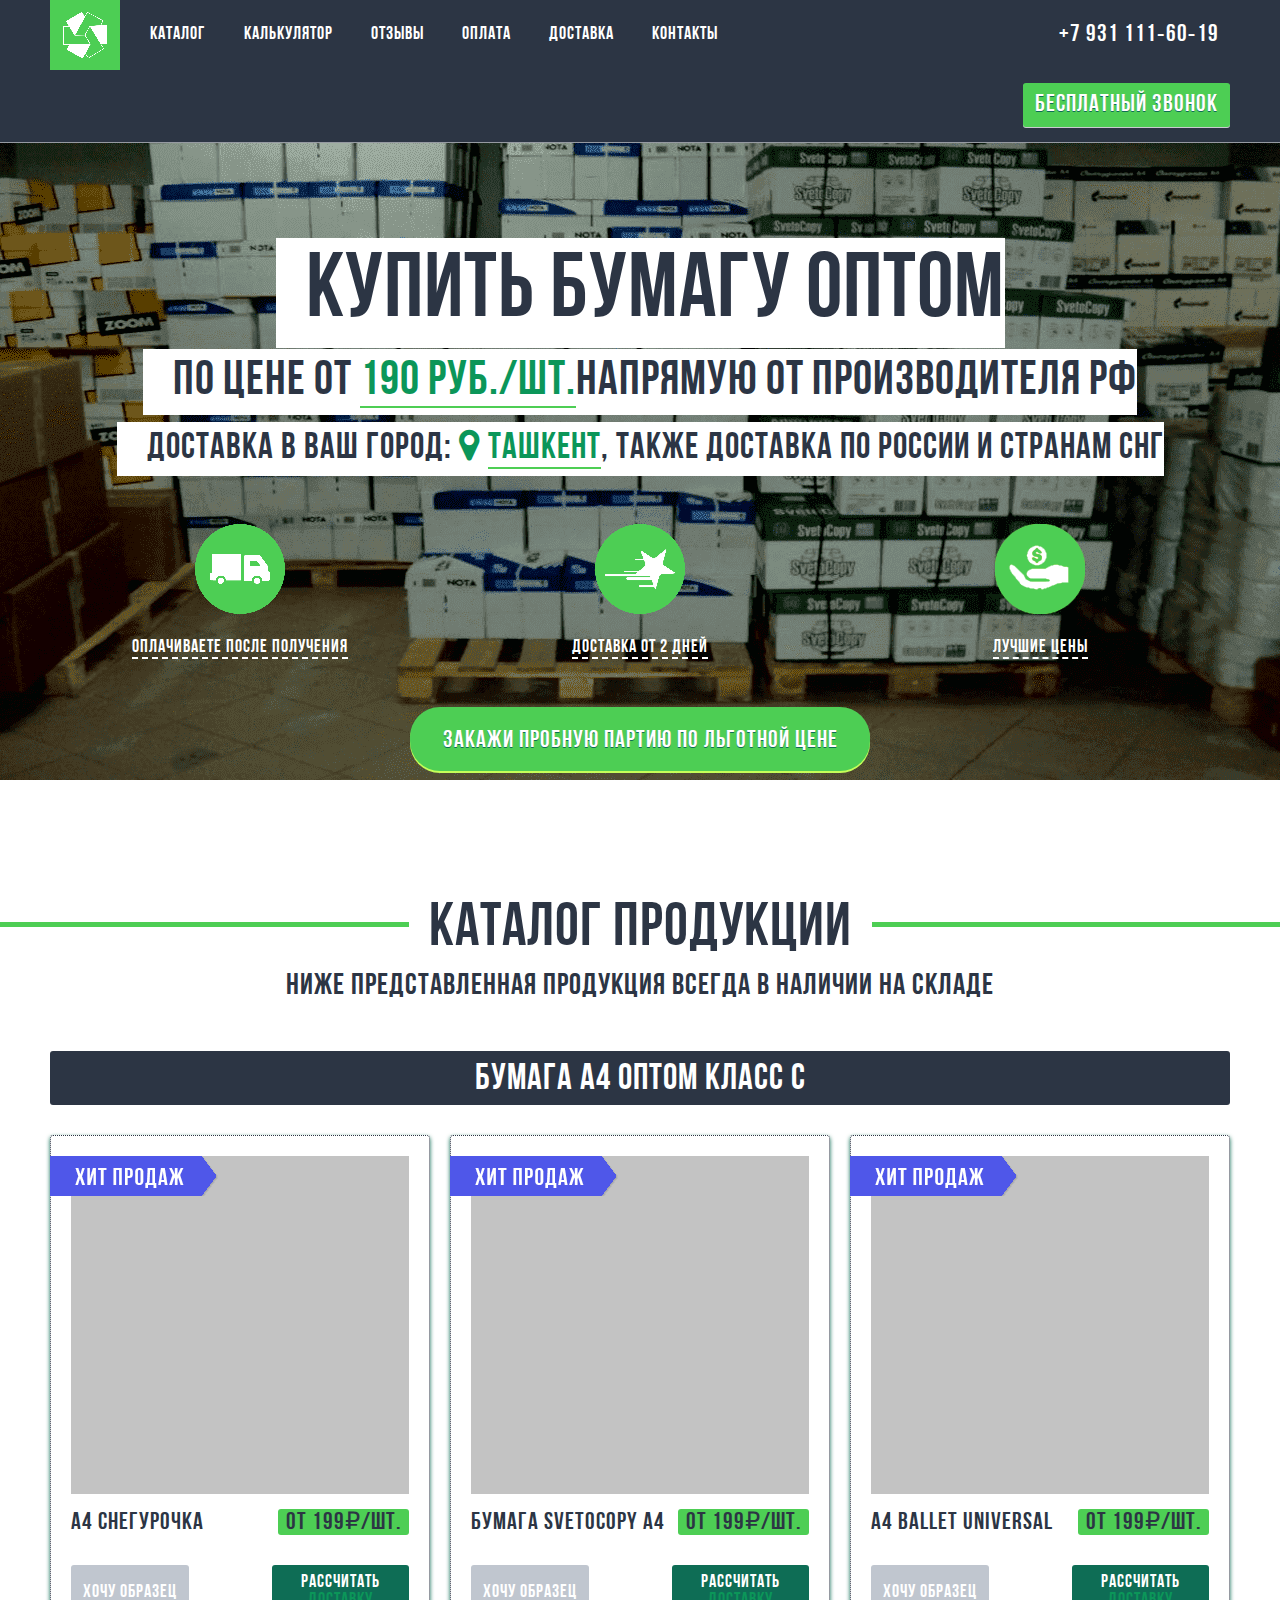
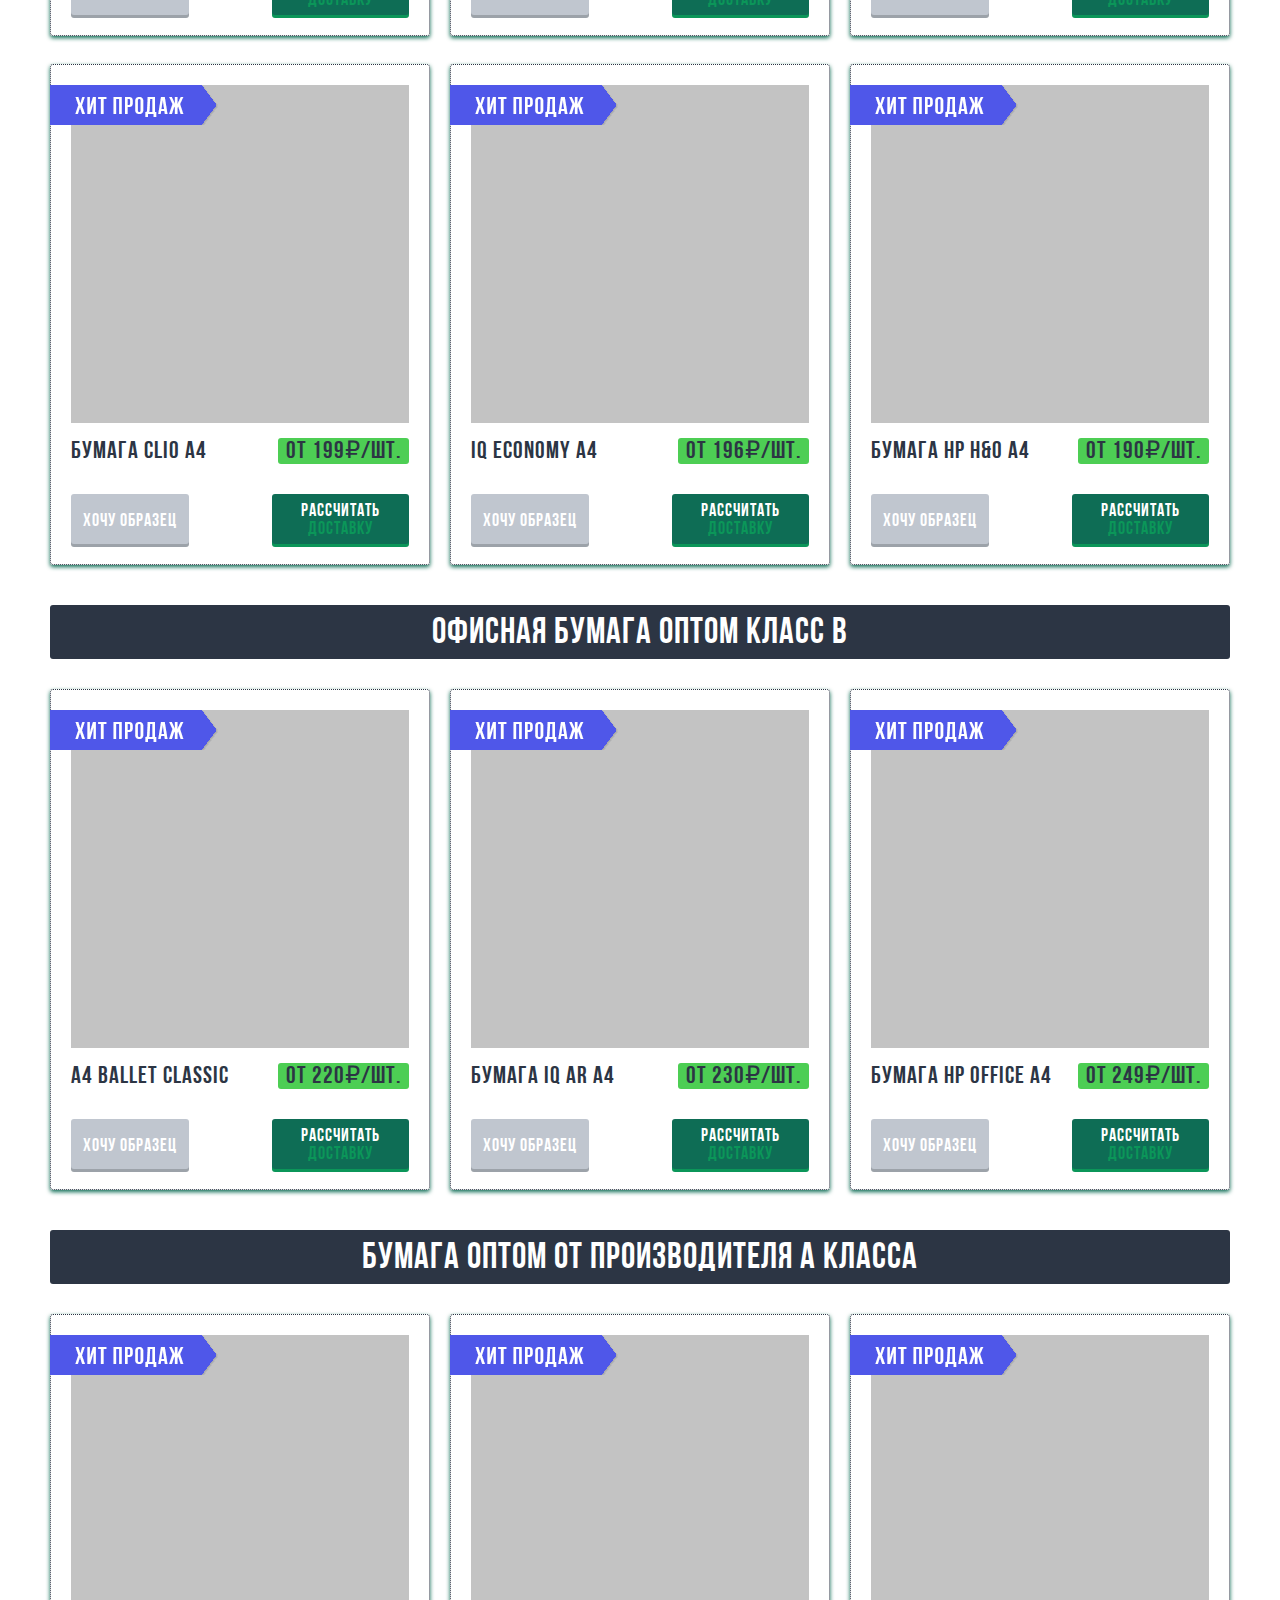
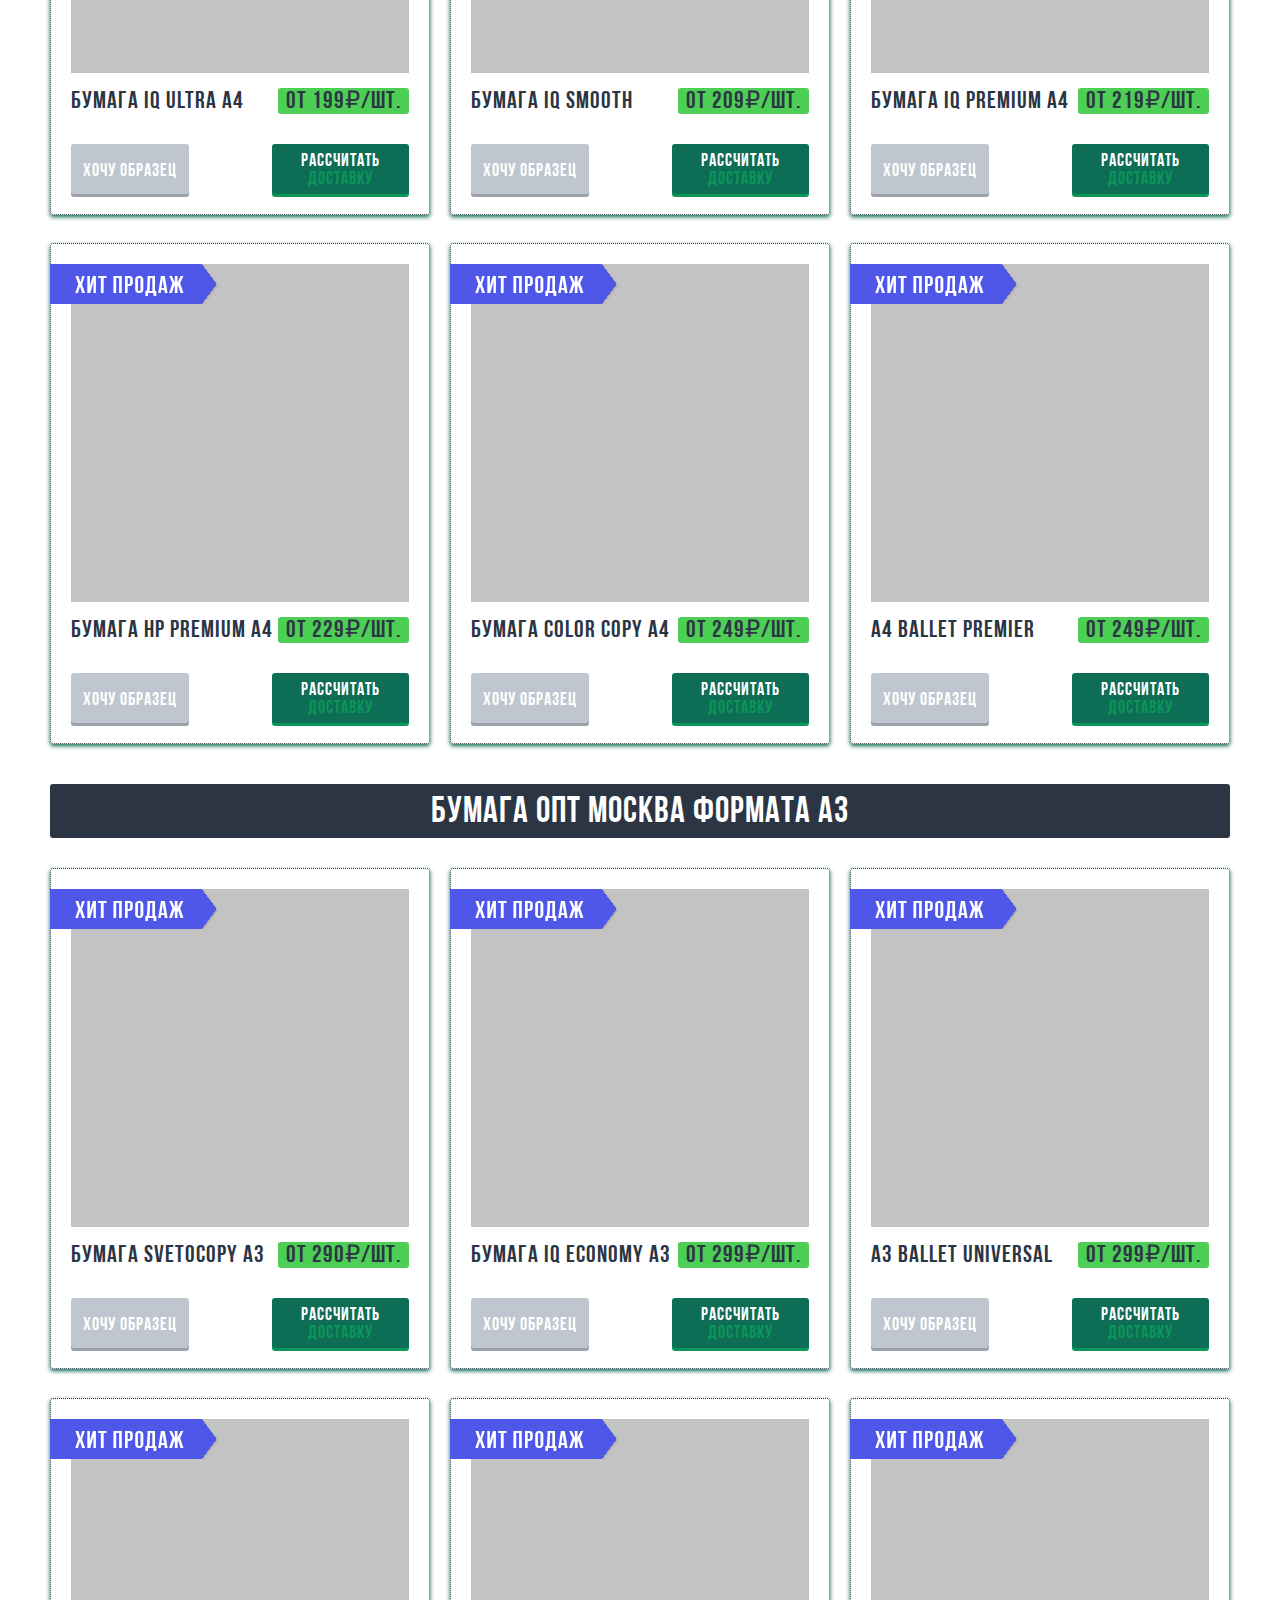
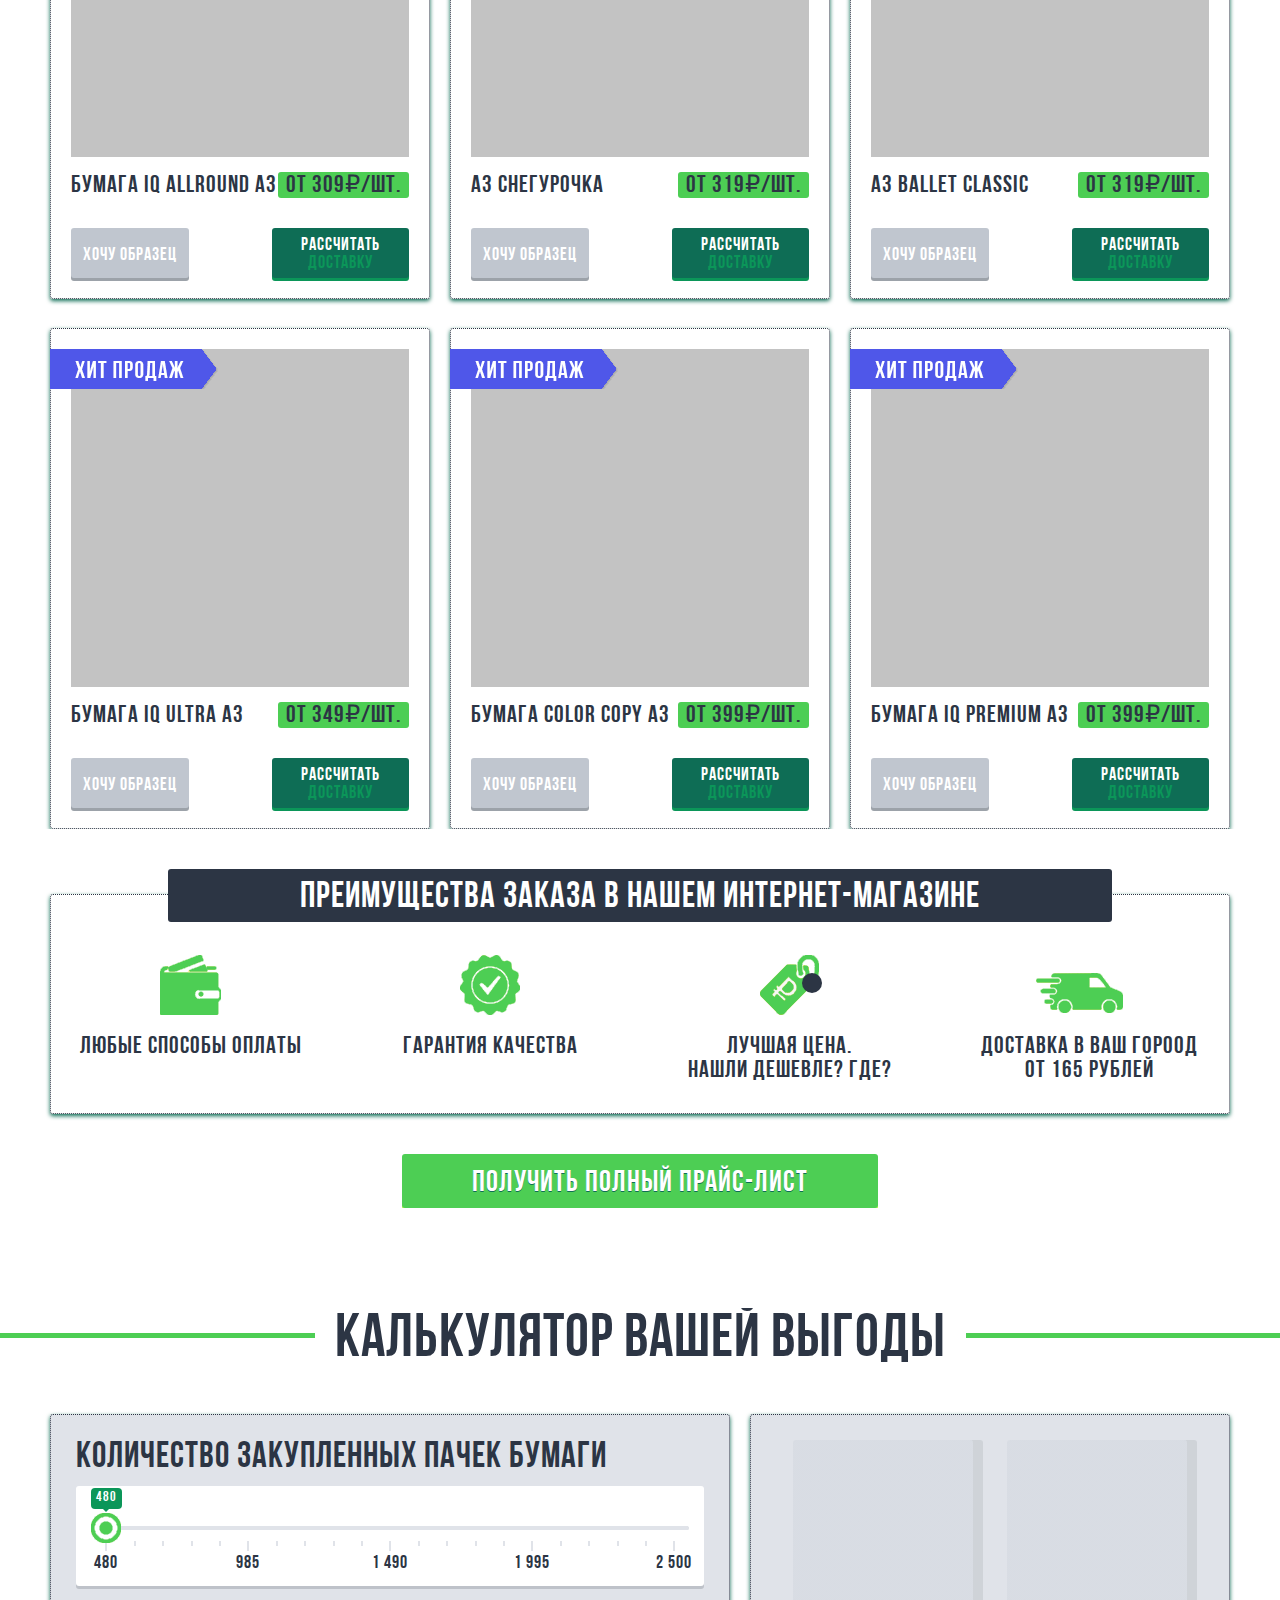
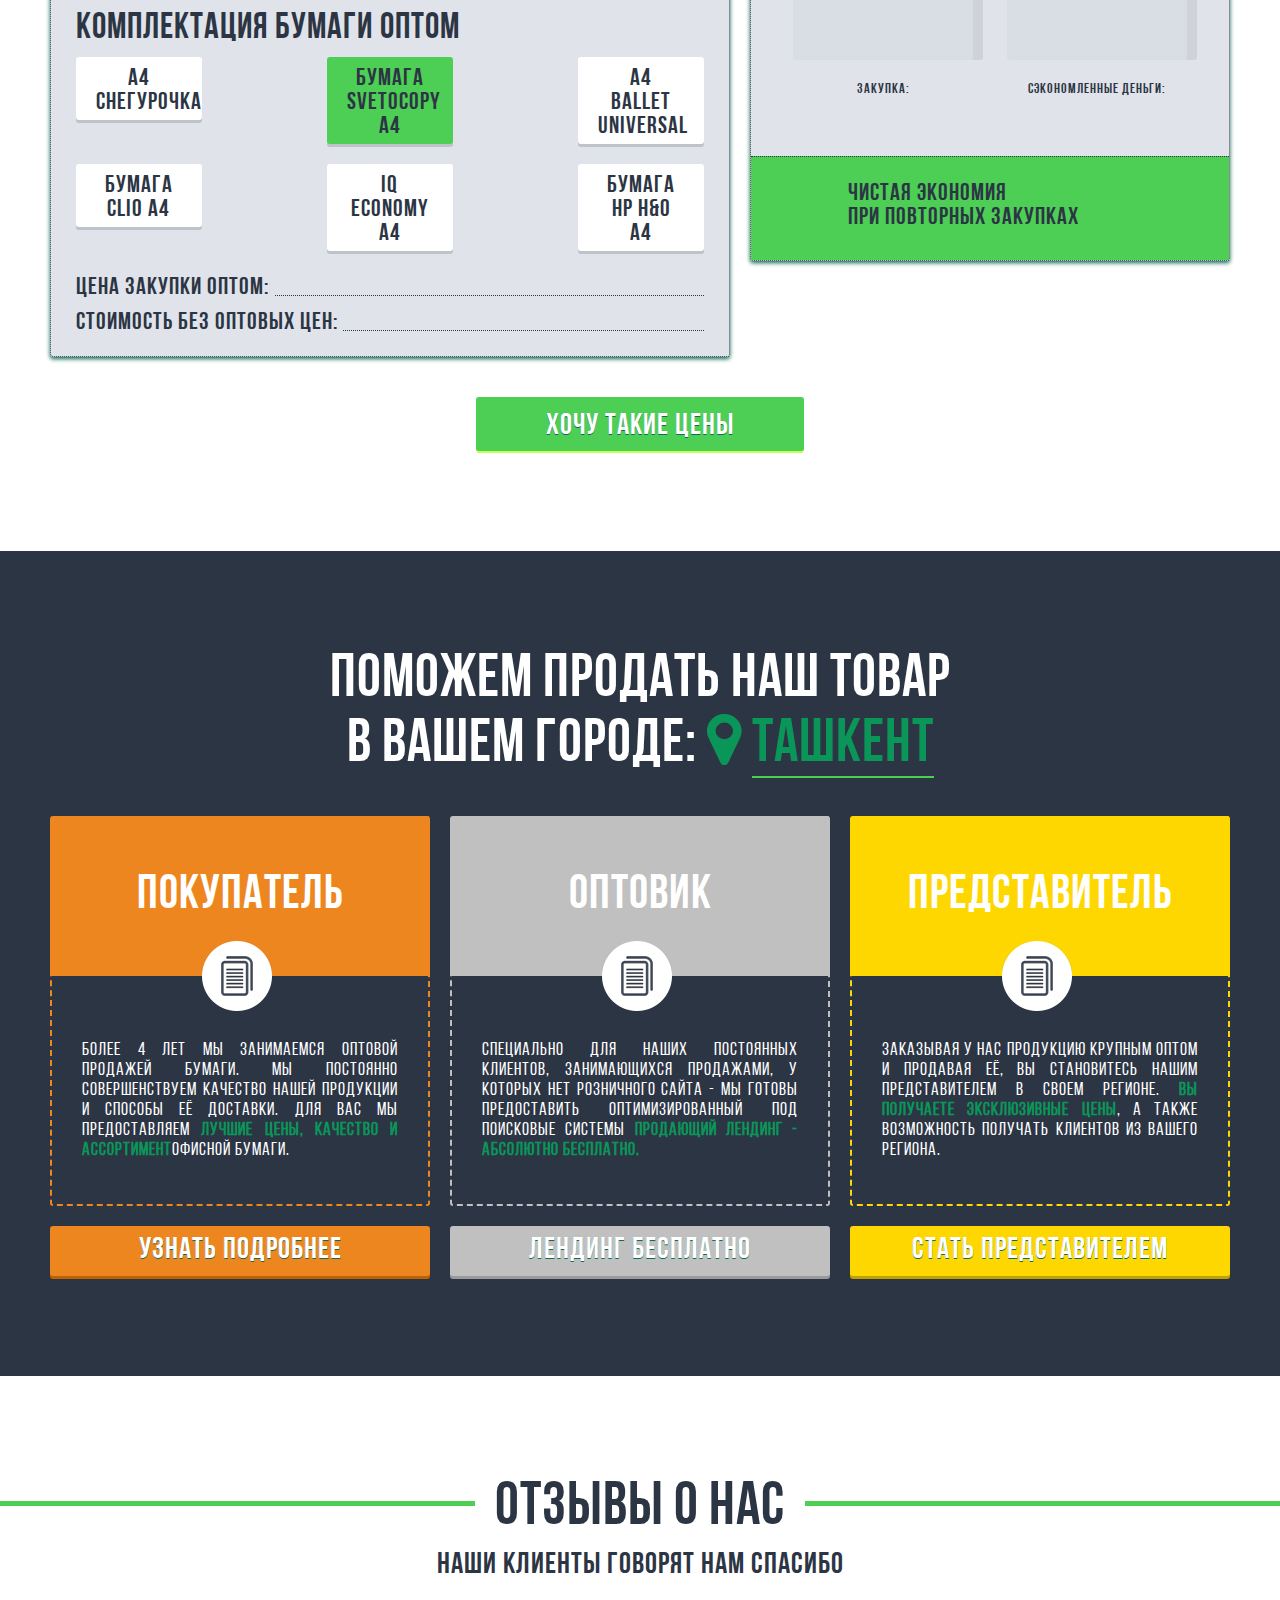
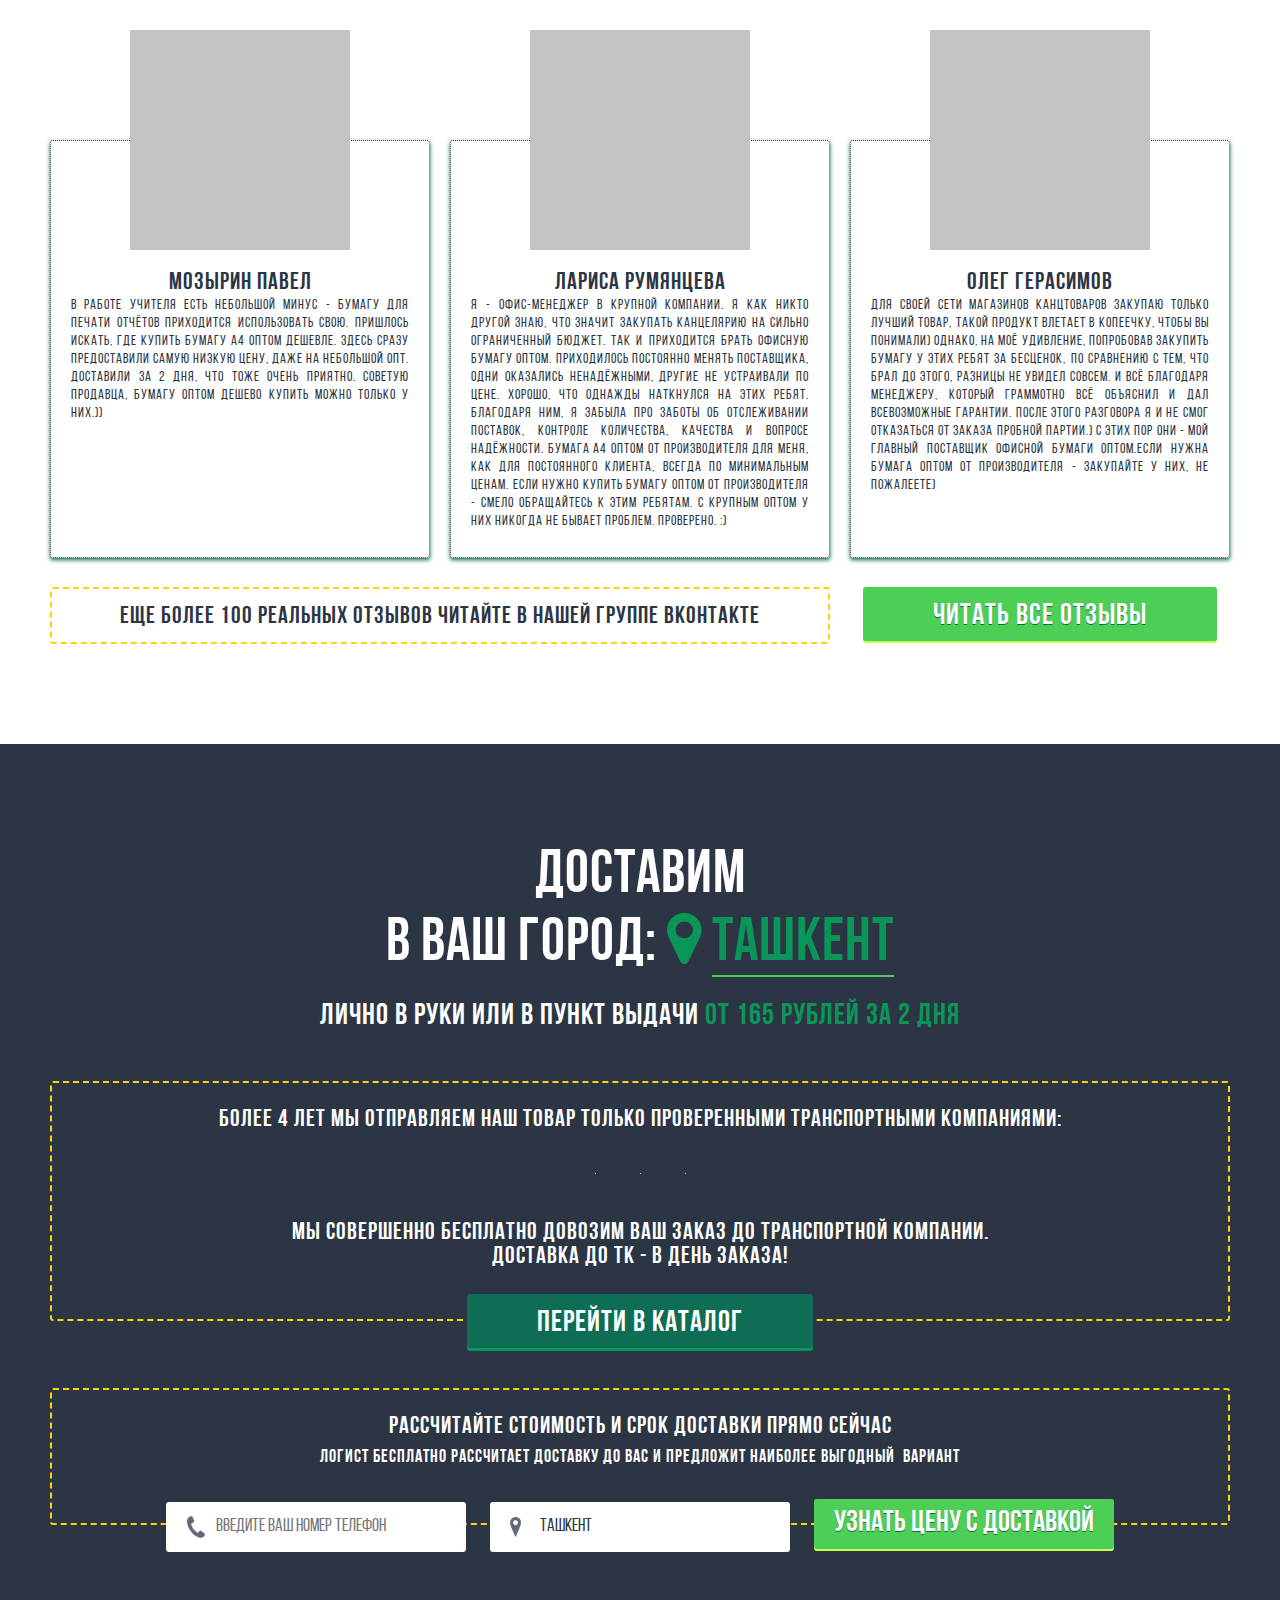
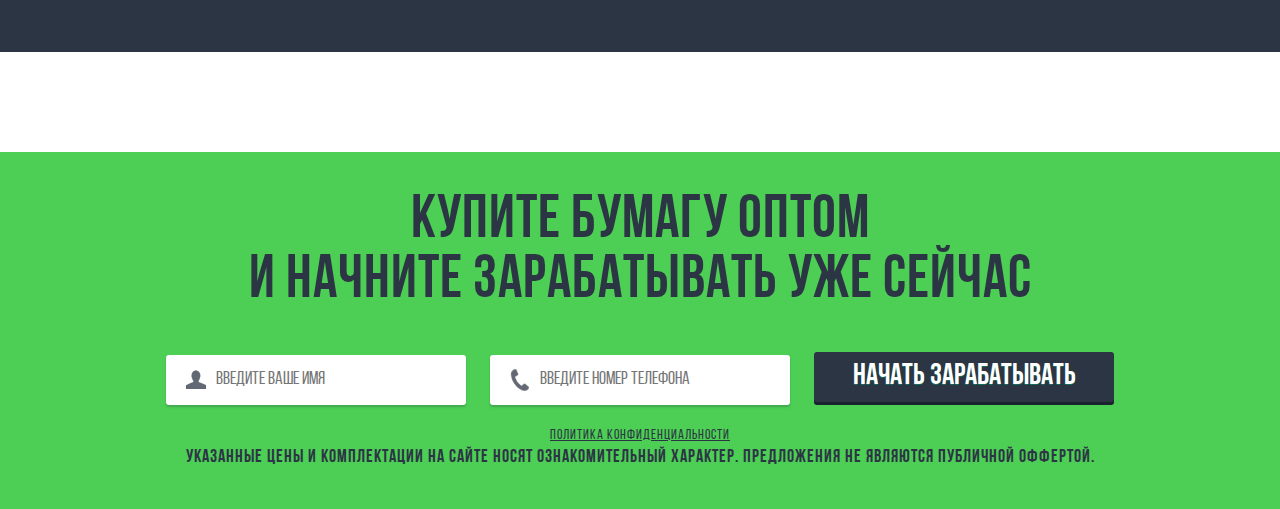
==== commit 2a6c9e95: "Update" ====
--- a/index.htm
+++ b/index.htm
@@ -1955,7 +1955,7 @@
 			<div class="row">
 				<div class="col-md-4">
 					<div class="ri-img">
-						<img class="lazy" data-original="img/Teacher.png" alt="">
+						<img class="lazy" data-original="img/Teacher.jfif" alt="">
 					</div>
 					<div class="reviews-item ri-one">
 						<h5>Мозырин Павел</h5>
@@ -1964,7 +1964,7 @@
 				</div>
 				<div class="col-md-4">
 					<div class="ri-img">
-						<img class="lazy" data-original="img/Wooman.png" alt="">
+						<img class="lazy" data-original="img/Womaan.jfif" alt="">
 					</div>
 					<div class="reviews-item ri-one">
 						<h5>Лариса Румянцева</h5>
@@ -1973,7 +1973,7 @@
 				</div>
 				<div class="col-md-4">
 					<div class="ri-img">
-						<img class="lazy" data-original="img/Busines.png" alt="">
+						<img class="lazy" data-original="img/Busines.jpg" alt="">
 					</div>
 					<div class="reviews-item ri-one">
 						<h5>Олег Герасимов</h5>
@@ -2347,9 +2347,10 @@
 	<script>
 		function onchangeWidth() {
 			var val = document.getElementById('range-one').value;
-		    val = val/1.5;
-			document.getElementById('go-overlay').style.height = val + '%';
-			document.getElementById('gt-overlay').style.height = document.getElementById('range-one').value + '%';
+		    go_val = val/2500*80;
+			gt_val = val/2500*100;
+			document.getElementById('go-overlay').style.height = go_val + '%';
+			document.getElementById('gt-overlay').style.height = gt_val + '%';
 		}
 	</script>
 
--- a/css/main.css
+++ b/css/main.css
@@ -274,7 +274,7 @@
 #header {
 	overflow-x: hidden;
 	min-height: 797px;
-	background: url("../img/bg-head.png") fixed top center/170% no-repeat 
+	background: url("../img/bg-head.png") fixed top center no-repeat 
 }
 
 .top-line,
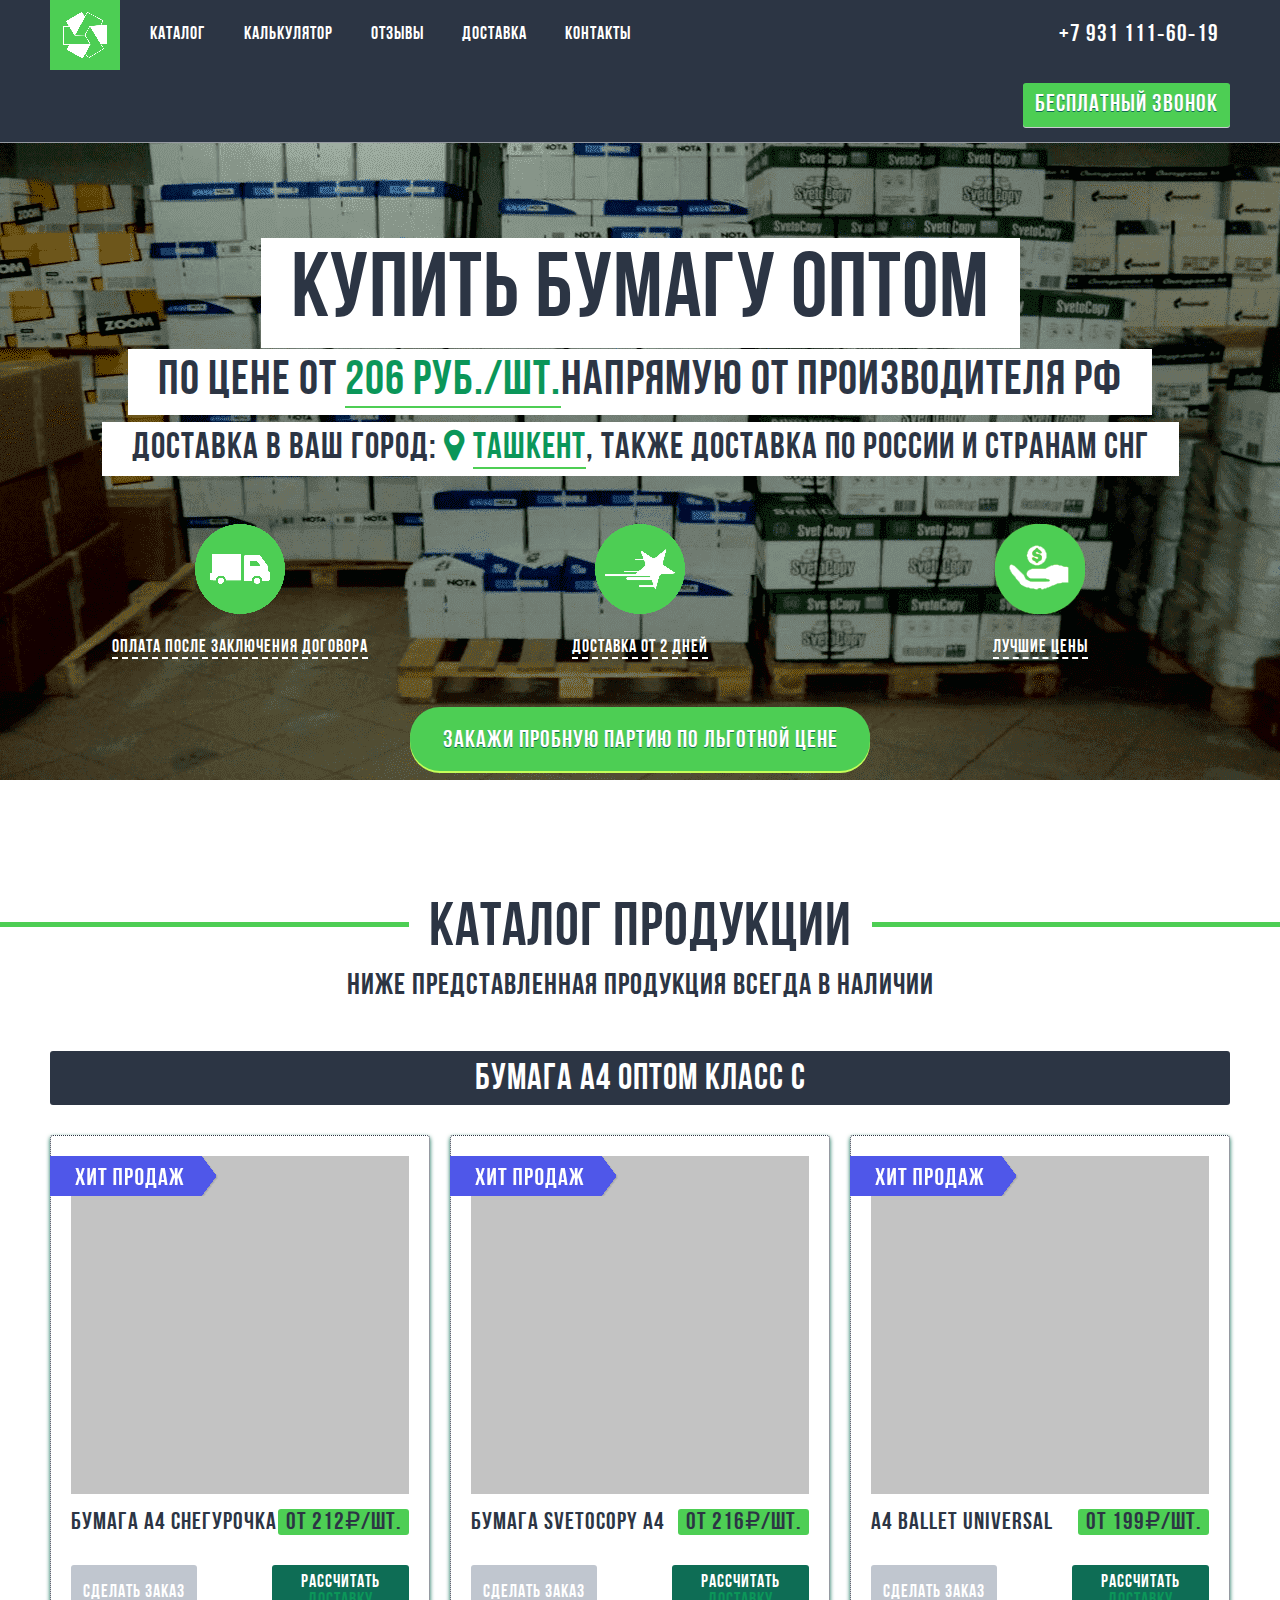
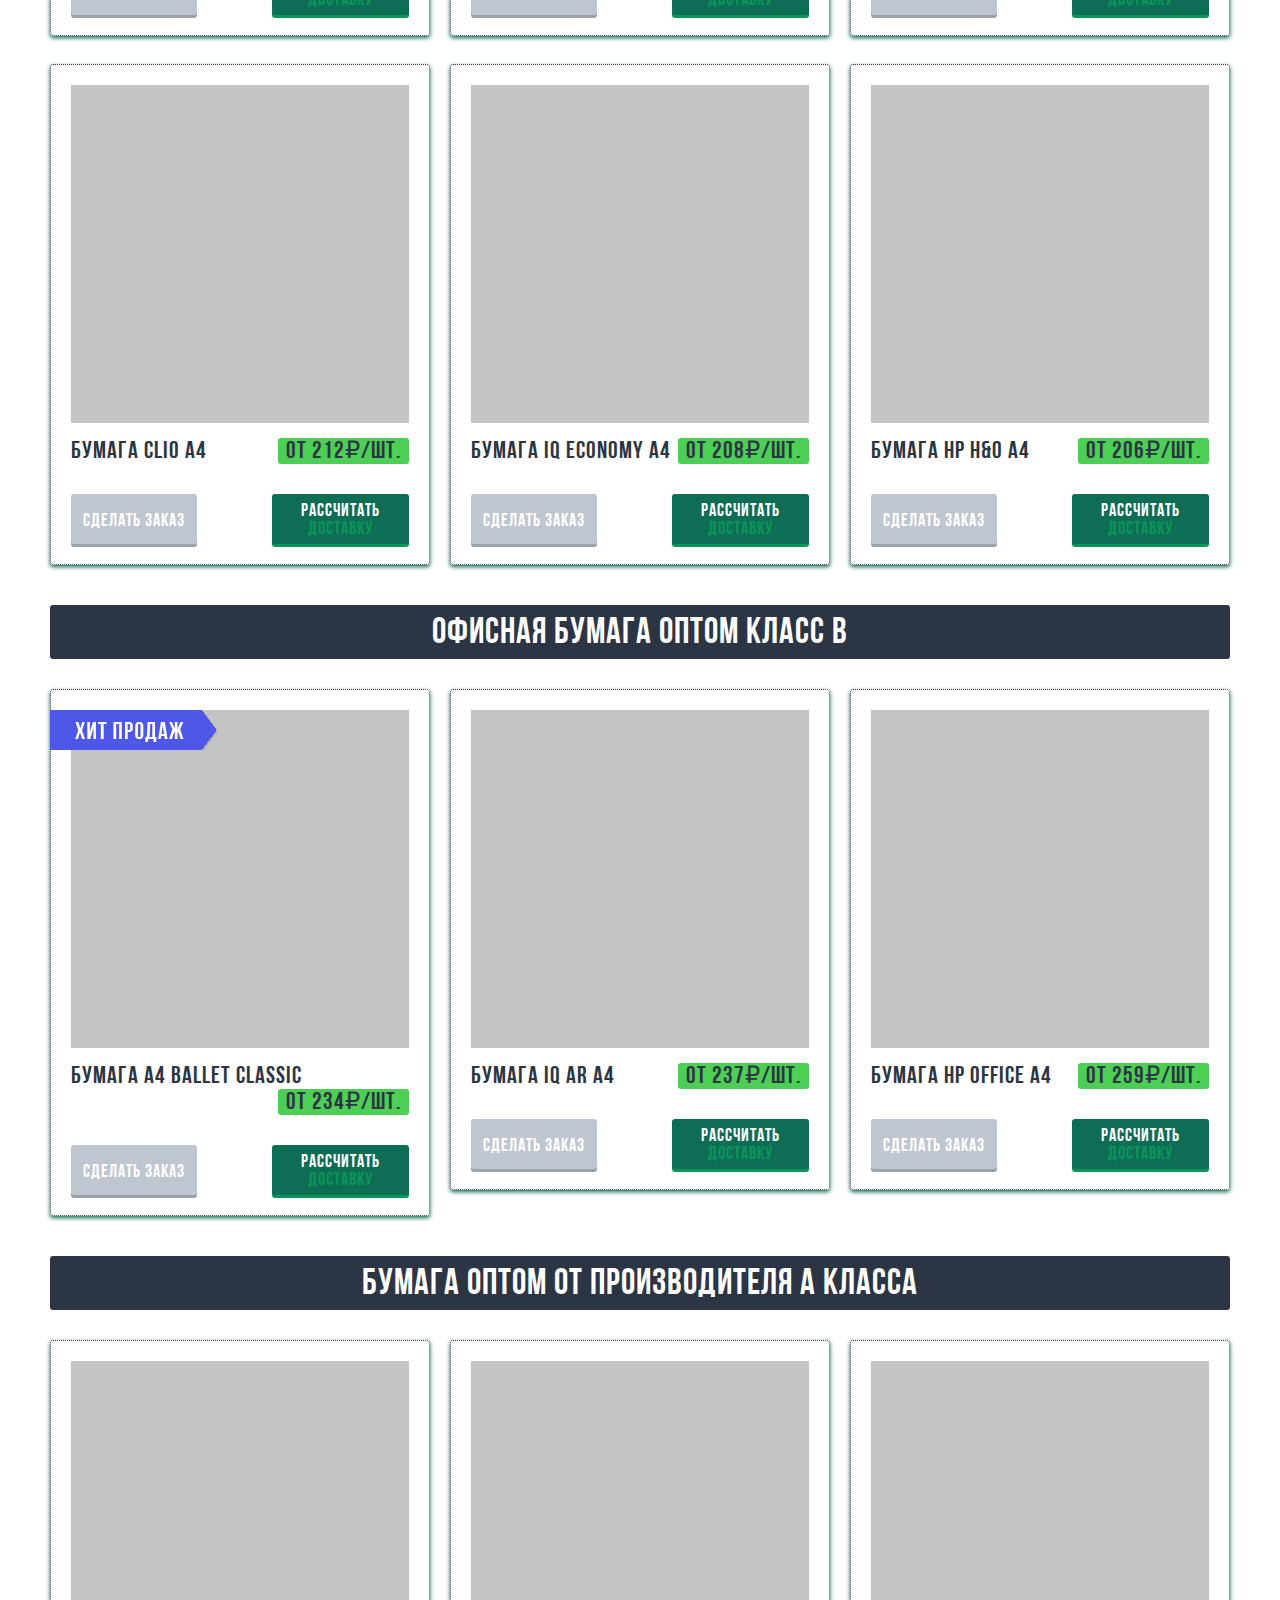
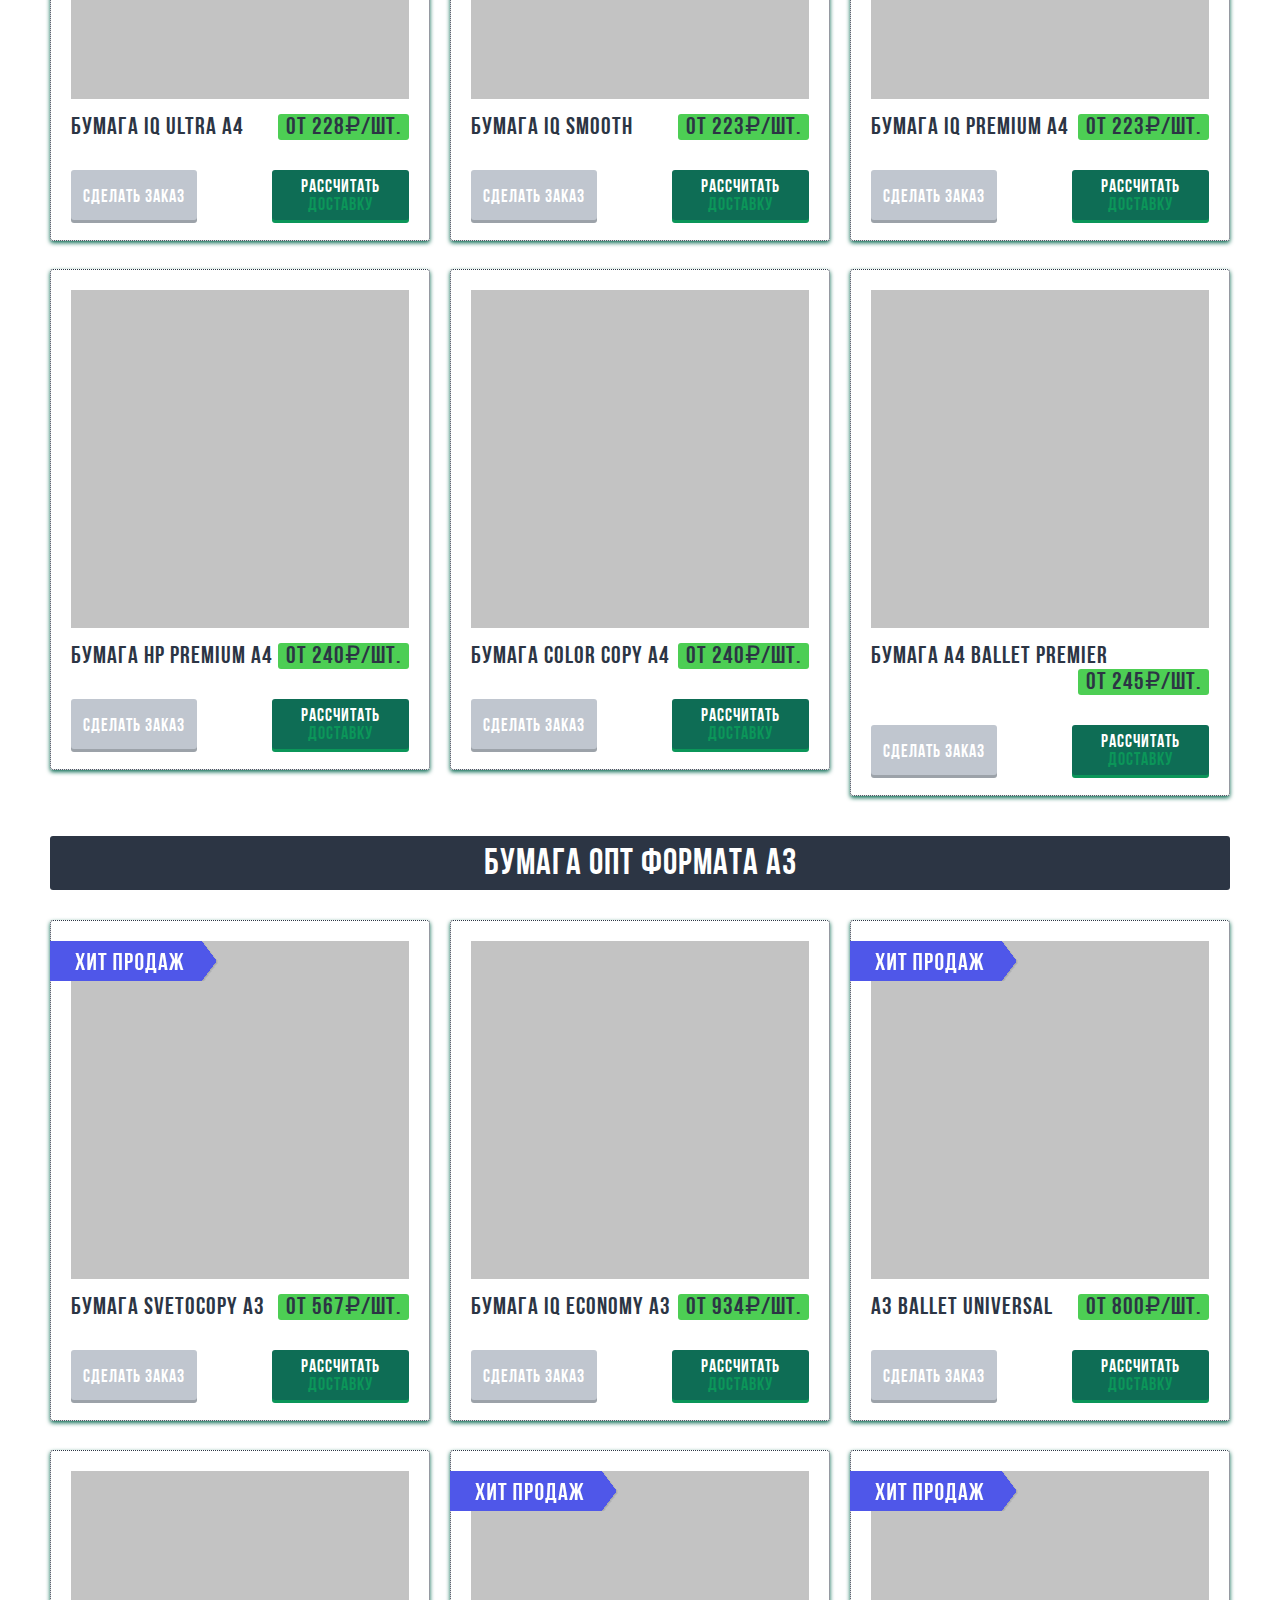
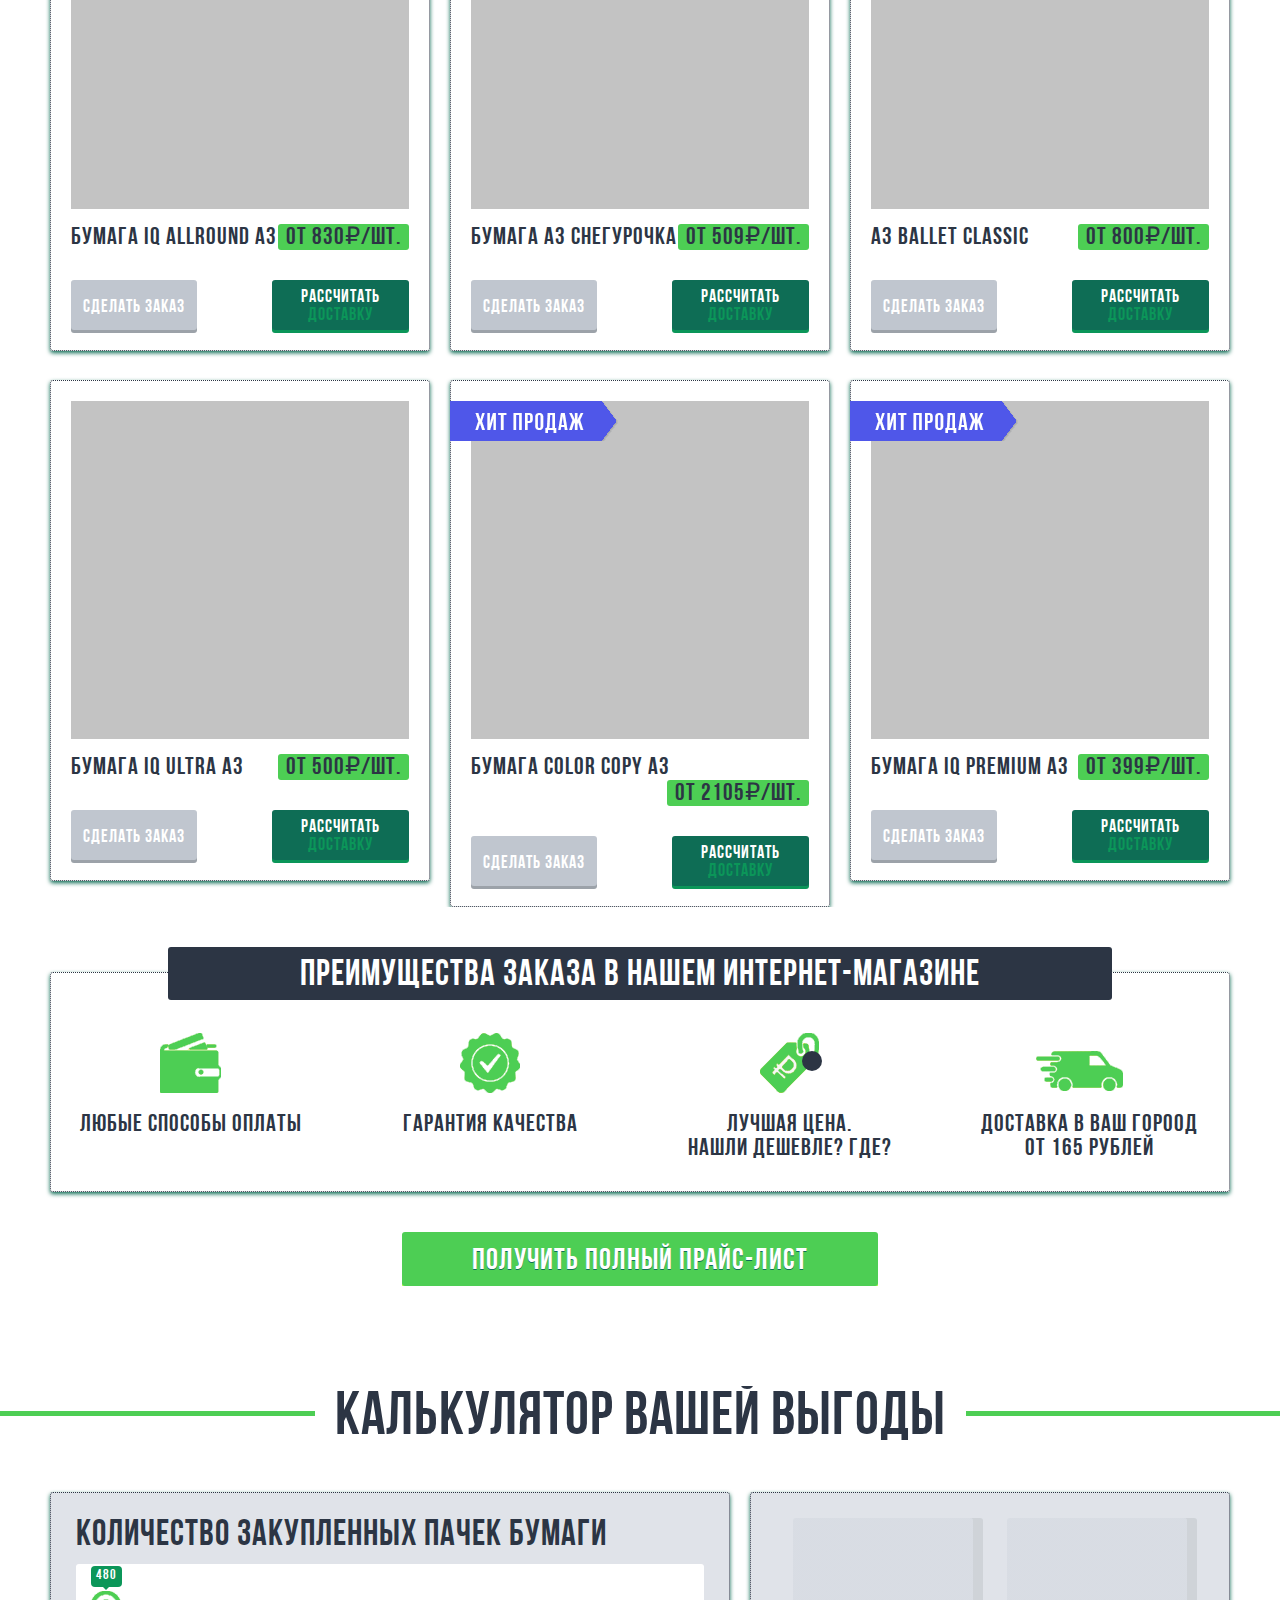
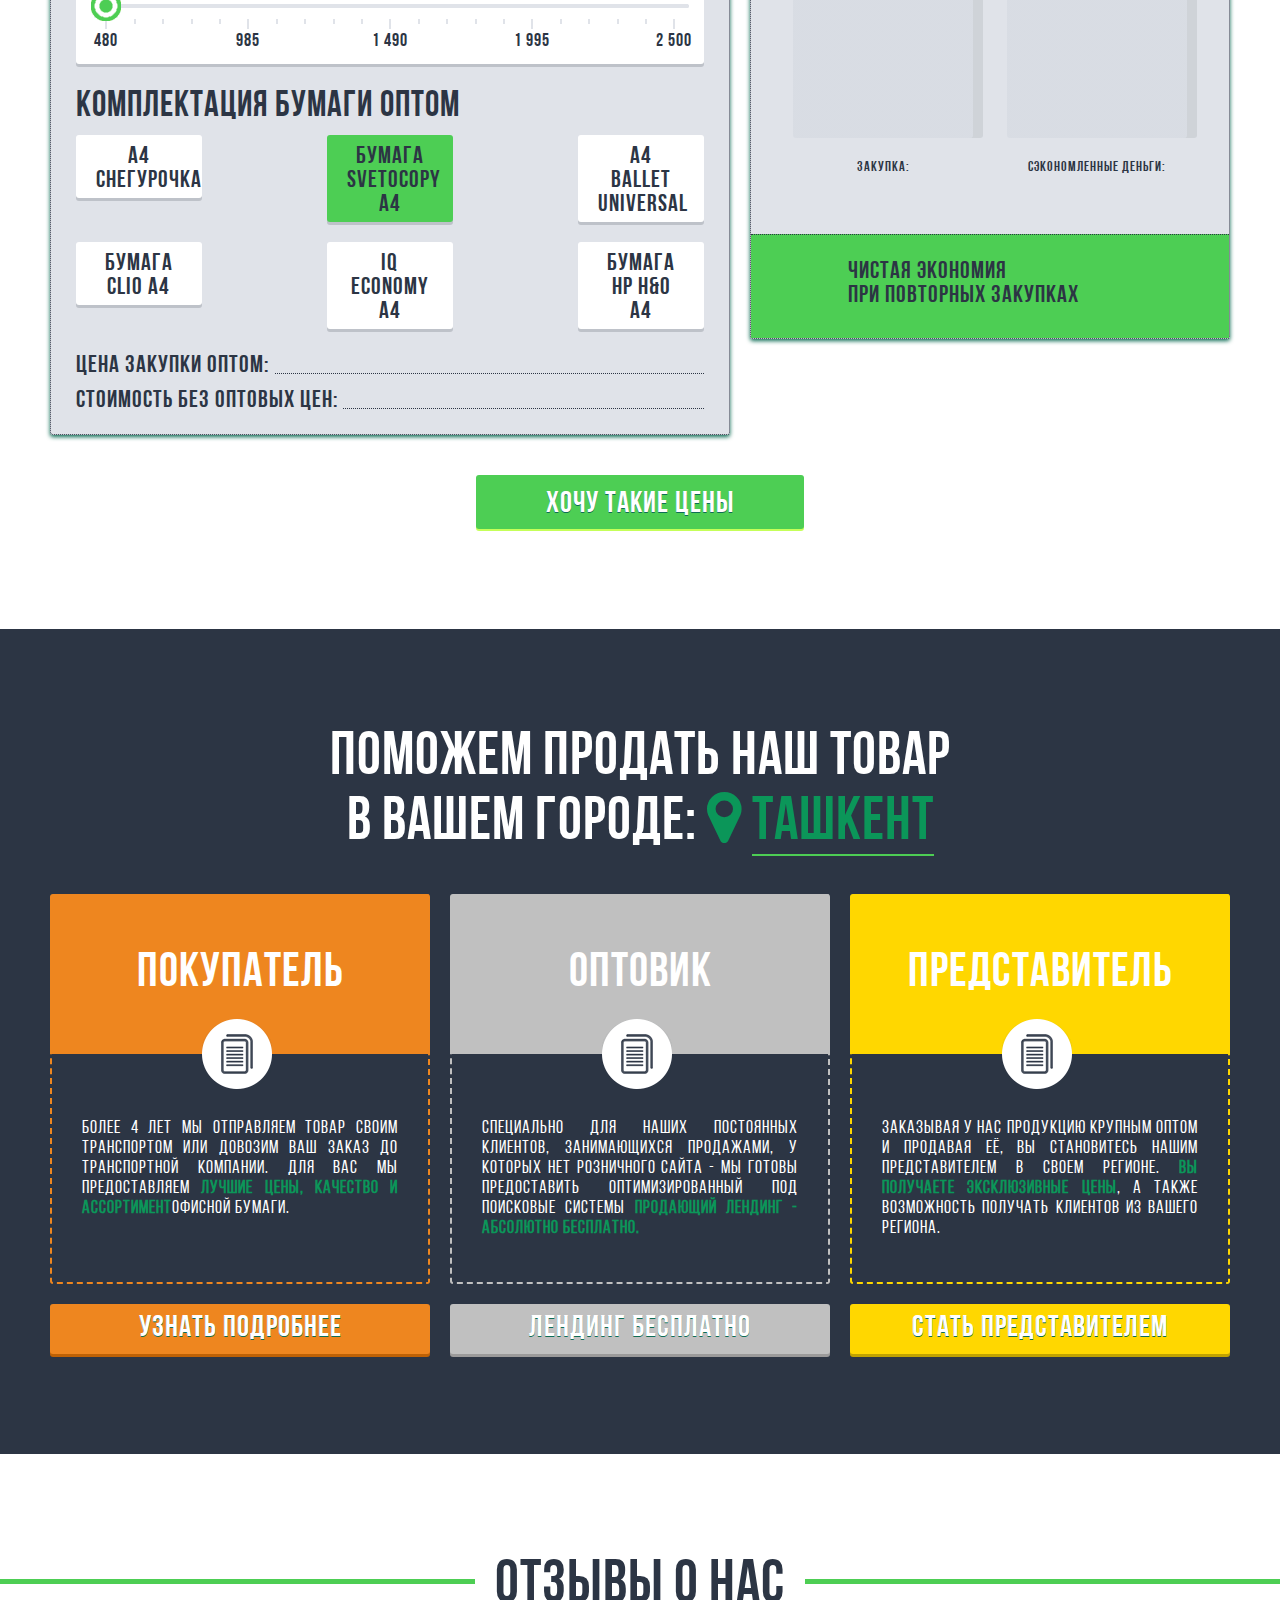
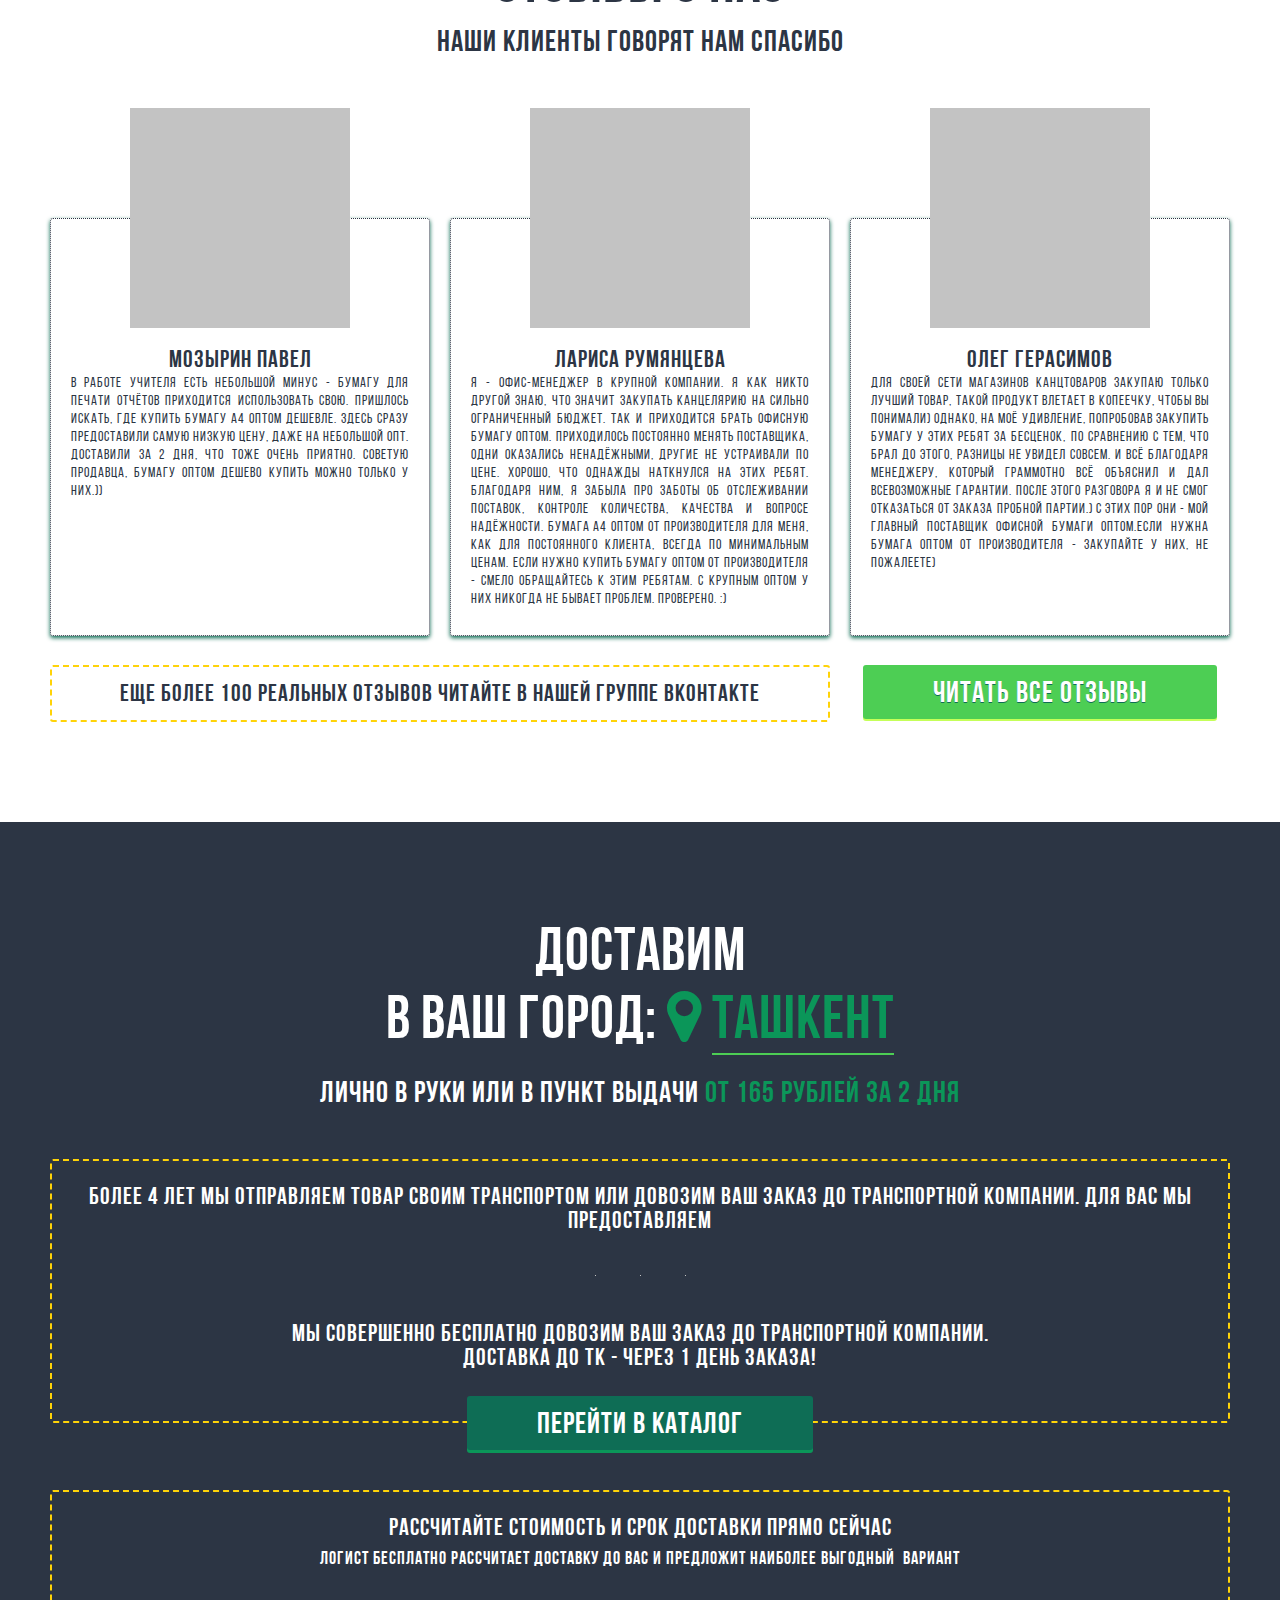
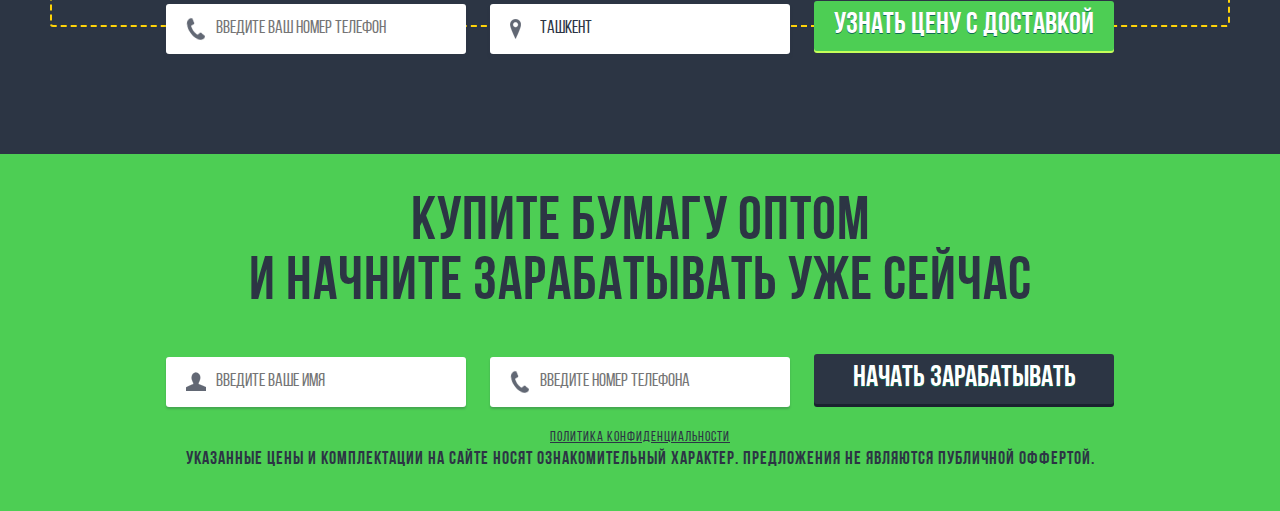
==== commit 278ebe26: "i'm gay" ====
--- a/index.htm
+++ b/index.htm
@@ -20,9 +20,9 @@
 
 	<meta charset="utf-8">
 
-	<title>Купить бумагу оптом от производителя в РФ от 190 рублей.</title>
+	<title>Купить бумагу оптом от производителя в РФ от 206 рублей.</title>
 	<meta name="description" content="Офисная бумага оптом. Оплата при получении. В наличии в Москве, СПб. Лучшая цена!">
-	<meta name="keywords" content="бумага, оптом, производитель, москва, купить">
+	<meta name="keywords" content="бумага, оптом, производитель, , купить">
 
 	<link rel="shortcut icon" href="img/favicon/favicon.ico" type="image/x-icon">
 	<link rel="apple-touch-icon" href="img/favicon/apple-touch-icon.png">
@@ -79,7 +79,6 @@
 								<li><a href="#catalog" class="ancLinks">Каталог</a></li>
 								<li><a href="#calc" class="ancLinks">Калькулятор</a></li>
 								<li><a href="#reviews" class="ancLinks">Отзывы</a></li>
-								<li><a href="#payment" class="ancLinks">Оплата</a></li>
 								<li><a href="#shipping" class="ancLinks">Доставка</a></li>
 								<li><a href="#contact-and-maps" class="ancLinks">Контакты</a></li>
 							</ul>
@@ -104,7 +103,7 @@
 				<div class="row">
 					<div class="col-md-12 col-sm-12 col-xs-12">
 						<h1><span>Купить бумагу оптом</span></h1>
-						<p class="second-level"><span>по цене от <a href="#catalog" class="ancLinks">190 Руб./шт.</a>напрямую от производителя РФ</span></p>
+						<p class="second-level"><span>по цене от <a href="#catalog" class="ancLinks">206 Руб./шт.</a>напрямую от производителя РФ</span></p>
 						<p class="third-level"><span>доставка в Ваш город: <i class="fa fa-map-marker" aria-hidden="true" style="color: #0b9659;"></i> <a href="#shipping" class="geo ancLinks"></a>, также доставка по россии и странам снг</span></p>			
 					</div>
 				</div>
@@ -116,7 +115,7 @@
 				<div class="row">
 					<div class="col-md-4 col-sm-4 col-xs-12">
 						<div class="la-one la-item">
-							<a href="#payment" class="ancLinks">ОПЛАЧИВАЕТЕ ПОСЛЕ ПОЛУЧЕНИЯ</a>
+							<a href="#payment" class="ancLinks">Оплата после заключения договора</a>
 						</div>
 					</div>
 					<div class="col-md-4 col-sm-4 col-xs-12">
@@ -140,7 +139,7 @@
 						<div id="owl-demo" class="owl-carousel owl-theme">
 							<div class="col-md-4 col-sm-12 col-xs-12">
 								<div class="la-one la-item">
-									<a href="#" class="ancLinks">оплачиваете после получения</a>
+									<a href="#" class="ancLinks">Оплата после заключения договора</a>
 								</div>
 							</div>
 							<div class="col-md-4 col-sm-12 col-xs-12">
@@ -178,7 +177,7 @@
 				<div class="col-md-12 col-sm-12 col-xs-12">
 					<div class="title-section">
 						<h2 class="for-line">каталог продукции</h2>
-						<p class="descr-title">ниже представленная продукция всегда в наличии на складе</p>
+						<p class="descr-title">ниже представленная продукция всегда в наличии</p>
 					</div>
 				</div>
 			</div>
@@ -233,7 +232,7 @@
 													<li>8. Непрозрачность 91.</li>
 													<li>9. В коробке 5 упаковок.</li>
 												</ul>
-												<span class="price-cardpr">от 199₽/шт.</span>
+												<span class="price-cardpr">от 212₽/шт.</span>
 												<form method="POST" class="cart-product">
 													<input type="text" name="TELEPHONE" placeholder="Введите номер телефона" class="cp-tele" required="">
 													<input type="hidden" name="HIDDEN" value="Заказ на продукт Бумага Снегурочка А4">
@@ -246,11 +245,11 @@
 							</div>
 						</div>
 						<div class="name-and-price clearfix">
-							<div class="name-pr">A4 Снегурочка</div>
-							<div class="price-pr">от 199₽/шт.</div>
+							<div class="name-pr">Бумага A4 Снегурочка</div>
+							<div class="price-pr">от 212₽/шт.</div>
 						</div>
 						<div class="buttons-wrap clearfix">
-							<a href="#" class="get-samples bw-btn" data-toggle="modal" data-target="#samples" data-content="Бумага Снегурочка А4">хочу образец</a>
+							<a href="#" class="get-samples bw-btn" data-toggle="modal" data-target="#samples" data-content="Бумага Снегурочка А4">сделать заказ</a>
 							<a href="#" class="know-price  bw-btn" data-toggle="modal" data-target="#know-price" data-content="Бумага Снегурочка А4">рассчитать<br><span>доставку</span></a>
 						</div>
 					</div>
@@ -297,7 +296,7 @@
 													<li>8. Непрозрачность 91.</li>
 													<li>9. В коробке 5 упаковок.</li>
 												</ul>
-												<span class="price-cardpr">от 199₽/шт.</span>
+												<span class="price-cardpr">от 216₽/шт.</span>
 												<form method="POST" class="cart-product">
 													<input type="text" name="TELEPHONE" placeholder="Введите номер телефона" class="cp-tele" required="">
 													<input type="hidden" name="HIDDEN" value="Заказ на продукт Бумага SvetoCopy Classic А4">
@@ -311,10 +310,10 @@
 						</div>
 						<div class="name-and-price clearfix">
 							<div class="name-pr">Бумага SvetoCopy А4</div>
-							<div class="price-pr">от 199₽/шт.</div>
+							<div class="price-pr">от 216₽/шт.</div>
 						</div>
 						<div class="buttons-wrap clearfix">
-							<a href="#" class="get-samples bw-btn" data-toggle="modal" data-target="#samples" data-content="Бумага SvetoCopy Classic А4">хочу образец</a>
+							<a href="#" class="get-samples bw-btn" data-toggle="modal" data-target="#samples" data-content="Бумага SvetoCopy Classic А4">сделать заказ</a>
 							<a href="#" class="know-price  bw-btn" data-toggle="modal" data-target="#know-price" data-content="Бумага SvetoCopy Classic А4">рассчитать<br><span>доставку</span></a>
 						</div>
 					</div>
@@ -377,7 +376,7 @@
 							<div class="price-pr">от 199₽/шт.</div>
 						</div>
 						<div class="buttons-wrap clearfix">
-							<a href="#" class="get-samples bw-btn" data-toggle="modal" data-target="#samples" data-content="Бумага Ballet Universal А4">хочу образец</a>
+							<a href="#" class="get-samples bw-btn" data-toggle="modal" data-target="#samples" data-content="Бумага Ballet Universal А4">сделать заказ</a>
 							<a href="#" class="know-price  bw-btn" data-toggle="modal" data-target="#know-price" data-content="Ballet A4">рассчитать<br><span>доставку</span></a>
 						</div>
 					</div>
@@ -393,7 +392,7 @@
 				<div class="container">
 	<div class="row">
 				<div class="col-md-4 col-xs-12">
-					<div class="product-wrap bestseller">
+					<div class="product-wrap">
 						<div class="pwimg-wrap">
 							<img class="lazy" data-original="img\bumaga\Classic\Clio.jpg" alt="">
 							<div class="read-more-pr">
@@ -428,7 +427,7 @@
 													<li>8. Непрозрачность 92.</li>
 													<li>9. В коробке 5 упаковок.</li>
 												</ul>
-												<span class="price-cardpr">от 199₽/шт.</span>
+												<span class="price-cardpr">от 212₽/шт.</span>
 												<form method="POST" class="cart-product">
 													<input type="text" name="TELEPHONE" placeholder="Введите номер телефона" class="cp-tele" required="">
 													<input type="hidden" name="HIDDEN" value="Заказ на продукт Бумага Clio А4">
@@ -442,10 +441,10 @@
 						</div>
 						<div class="name-and-price clearfix">
 							<div class="name-pr">Бумага Clio А4</div>
-							<div class="price-pr">от 199₽/шт.</div>
+							<div class="price-pr">от 212₽/шт.</div>
 						</div>
 						<div class="buttons-wrap clearfix">
-							<a href="#" class="get-samples bw-btn" data-toggle="modal" data-target="#samples" data-content="Clio А4">хочу образец</a>
+							<a href="#" class="get-samples bw-btn" data-toggle="modal" data-target="#samples" data-content="Clio А4">сделать заказ</a>
 							<a href="#" class="know-price  bw-btn" data-toggle="modal" data-target="#know-price" data-content="Clio А4">рассчитать<br><span>доставку</span></a>
 						</div>
 					</div>
@@ -454,7 +453,7 @@
 
 				<!--Начало Экономи Айкью-->
 				<div class="col-md-4 col-xs-12">
-					<div class="product-wrap bestseller">
+					<div class="product-wrap">
 						<div class="pwimg-wrap">
 							<img class="lazy" data-original="img\bumaga\Classic\IQ-economy.jpg" alt="">
 							<div class="read-more-pr">
@@ -490,7 +489,7 @@
 													<li>8. Непрозрачность 91.</li>
 													<li>9. В коробке 5 упаковок.</li>
 												</ul>
-												<span class="price-cardpr">от 196₽/шт.</span>
+												<span class="price-cardpr">от 212₽/шт.</span>
 												<form method="POST" class="cart-product">
 													<input type="text" name="TELEPHONE" placeholder="Введите номер телефона" class="cp-tele" required="">
 													<input type="hidden" name="HIDDEN" value="Заказ на продукт Бумага Бумага IQ Economy А4">
@@ -500,14 +499,14 @@
 										</div>
 									</div>
 								</div>	
-							</div>
+							</div>	
 						</div>
 						<div class="name-and-price clearfix">
-							<div class="name-pr">IQ Economy А4</div>
-							<div class="price-pr">от 196₽/шт.</div>
+							<div class="name-pr">Бумага IQ Economy А4</div>
+							<div class="price-pr">от 208₽/шт.</div>
 						</div>
 						<div class="buttons-wrap clearfix">
-							<a href="#" class="get-samples bw-btn" data-toggle="modal" data-target="#samples" data-content="IQ Economy А4">хочу образец</a>
+							<a href="#" class="get-samples bw-btn" data-toggle="modal" data-target="#samples" data-content="IQ Economy А4">сделать заказ</a>
 							<a href="#" class="know-price  bw-btn" data-toggle="modal" data-target="#know-price" data-content="IQ Economy А4">рассчитать<br><span>доставку</span></a>
 						</div>
 					</div>
@@ -516,7 +515,7 @@
 
 				<!--Начало ЭйчПи-->
 				<div class="col-md-4 col-xs-12">
-					<div class="product-wrap bestseller">
+					<div class="product-wrap">
 						<div class="pwimg-wrap">
 							<img class="lazy" data-original="img\bumaga\Classic\HP-H&O.jpg" alt="">
 							<div class="read-more-pr">
@@ -551,7 +550,7 @@
 													<li>8. Непрозрачность 91.</li>
 													<li>9. В коробке 5 упаковок.</li>
 												</ul>
-												<span class="price-cardpr">от 190₽/шт.</span>
+												<span class="price-cardpr">от 206₽/шт.</span>
 												<form method="POST" class="cart-product">
 													<input type="text" name="TELEPHONE" placeholder="Введите номер телефона" class="cp-tele" required="">
 													<input type="hidden" name="HIDDEN" value="Заказ на продукт Бумага HP Home&Office А4">
@@ -565,10 +564,10 @@
 						</div>
 						<div class="name-and-price clearfix">
 							<div class="name-pr">Бумага HP H&O А4</div>
-							<div class="price-pr">от 190₽/шт.</div>
+							<div class="price-pr">от 206₽/шт.</div>
 						</div>
 						<div class="buttons-wrap clearfix">
-							<a href="#" class="get-samples bw-btn" data-toggle="modal" data-target="#samples" data-content="Бумага HP Home&Office А4">хочу образец</a>
+							<a href="#" class="get-samples bw-btn" data-toggle="modal" data-target="#samples" data-content="Бумага HP Home&Office А4">сделать заказ</a>
 							<a href="#" class="know-price  bw-btn" data-toggle="modal" data-target="#know-price" data-content="Бумага HP Home&Office А4">рассчитать<br><span>доставку</span></a>
 						</div>
 					</div>
@@ -627,7 +626,7 @@
 													<li>8. Непрозрачность 92.</li>
 													<li>9. В коробке 5 упаковок.</li>
 												</ul>
-												<span class="price-cardpr">от 220₽/шт.</span>
+												<span class="price-cardpr">от 234₽/шт.</span>
 												<form method="POST" class="cart-product">
 													<input type="text" name="TELEPHONE" placeholder="Введите номер телефона" class="cp-tele" required="">
 													<input type="hidden" name="HIDDEN" value="Заказ на продукт Бумага Ballet Classic А4">
@@ -640,11 +639,11 @@
 							</div>
 						</div>
 						<div class="name-and-price clearfix">
-							<div class="name-pr">А4 Ballet Classic</div>
-							<div class="price-pr">от 220₽/шт.</div>
+							<div class="name-pr">Бумага А4 Ballet Classic</div>
+							<div class="price-pr">от 234₽/шт.</div>
 						</div>
 						<div class="buttons-wrap clearfix">
-							<a href="#" class="get-samples bw-btn" data-toggle="modal" data-target="#samples" data-content="Бумага Ballet Classic А4">хочу образец</a>
+							<a href="#" class="get-samples bw-btn" data-toggle="modal" data-target="#samples" data-content="Бумага Ballet Classic А4">сделать заказ</a>
 							<a href="#" class="know-price  bw-btn" data-toggle="modal" data-target="#know-price" data-content="Бумага Ballet Classic А4">рассчитать<br><span>доставку</span></a>
 						</div>
 					</div>
@@ -653,7 +652,7 @@
 
 <!--Начало Бумага IQ Allround А4-->
 				<div class="col-md-4 col-xs-12">
-					<div class="product-wrap bestseller">
+					<div class="product-wrap">
 						<div class="pwimg-wrap">
 							<img class="lazy" data-original="img\bumaga\b-klass\IQ-Allround.jpg" alt="">
 							<div class="read-more-pr">
@@ -688,7 +687,7 @@
 													<li>8. Непрозрачность 91.</li>
 													<li>9. В коробке 5 упаковок.</li>
 												</ul>
-												<span class="price-cardpr">от 230₽/шт.</span>
+												<span class="price-cardpr">от 237₽/шт.</span>
 												<form method="POST" class="cart-product">
 													<input type="text" name="TELEPHONE" placeholder="Введите номер телефона" class="cp-tele" required="">
 													<input type="hidden" name="HIDDEN" value="Заказ на продукт Бумага IQ Allround А4">
@@ -702,10 +701,10 @@
 						</div>
 						<div class="name-and-price clearfix">
 							<div class="name-pr">Бумага IQ AR А4</div>
-							<div class="price-pr">от 230₽/шт.</div>
+							<div class="price-pr">от 237₽/шт.</div>
 						</div>
 						<div class="buttons-wrap clearfix">
-							<a href="#" class="get-samples bw-btn" data-toggle="modal" data-target="#samples" data-content="Бумага IQ Allround А4">хочу образец</a>
+							<a href="#" class="get-samples bw-btn" data-toggle="modal" data-target="#samples" data-content="Бумага IQ Allround А4">сделать заказ</a>
 							<a href="#" class="know-price  bw-btn" data-toggle="modal" data-target="#know-price" data-content="Бумага IQ Allround А4">рассчитать<br><span>доставку</span></a>
 						</div>
 					</div>
@@ -714,7 +713,7 @@
 
 			<!--Начало Бумага HP Office А4-->
 				<div class="col-md-4 col-xs-12">
-					<div class="product-wrap bestseller">
+					<div class="product-wrap">
 						<div class="pwimg-wrap">
 							<img class="lazy" data-original="img\bumaga\b-klass\HP-Office.jpg" alt="">
 							<div class="read-more-pr">
@@ -749,7 +748,7 @@
 													<li>8. Непрозрачность 92.</li>
 													<li>9. В коробке 5 упаковок.</li>
 												</ul>
-												<span class="price-cardpr">от 249₽/шт.</span>
+												<span class="price-cardpr">от 259₽/шт.</span>
 												<form method="POST" class="cart-product">
 													<input type="text" name="TELEPHONE" placeholder="Введите номер телефона" class="cp-tele" required="">
 													<input type="hidden" name="HIDDEN" value="Заказ на продукт Бумага HP Office А4">
@@ -763,10 +762,10 @@
 						</div>
 						<div class="name-and-price clearfix">
 							<div class="name-pr">Бумага HP Office А4</div>
-							<div class="price-pr">от 249₽/шт.</div>
+							<div class="price-pr">от 259₽/шт.</div>
 						</div>
 						<div class="buttons-wrap clearfix">
-							<a href="#" class="get-samples bw-btn" data-toggle="modal" data-target="#samples" data-content="Бумага HP Office А4">хочу образец</a>
+							<a href="#" class="get-samples bw-btn" data-toggle="modal" data-target="#samples" data-content="Бумага HP Office А4">сделать заказ</a>
 							<a href="#" class="know-price  bw-btn" data-toggle="modal" data-target="#know-price" data-content="Бумага HP Office А4">рассчитать<br><span>доставку</span></a>
 						</div>
 					</div>
@@ -789,7 +788,7 @@
 <div class="container">
 	<div class="row">
 		        <div class="col-md-4 col-xs-12">
-					<div class="product-wrap bestseller">
+					<div class="product-wrap">
 						<div class="pwimg-wrap">
 							<img class="lazy" data-original="img\bumaga\Premium\IQ-Ultra.jpg" alt="">
 							<div class="read-more-pr">
@@ -824,7 +823,7 @@
 													<li>8. Непрозрачность 95.</li>
 													<li>9. В коробке 5 упаковок.</li>
 												</ul>
-												<span class="price-cardpr">от 199₽/шт.</span>
+												<span class="price-cardpr">от 228₽/шт.</span>
 												<form method="POST" class="cart-product">
 													<input type="text" name="TELEPHONE" placeholder="Введите номер телефона" class="cp-tele" required="">
 													<input type="hidden" name="HIDDEN" value="Заказ на продукт Бумага IQ Ultra А4">
@@ -838,10 +837,10 @@
 						</div>
 						<div class="name-and-price clearfix">
 							<div class="name-pr">Бумага IQ Ultra А4</div>
-							<div class="price-pr">от 199₽/шт.</div>
+							<div class="price-pr">от 228₽/шт.</div>
 						</div>
 						<div class="buttons-wrap clearfix">
-							<a href="#" class="get-samples bw-btn" data-toggle="modal" data-target="#samples" data-content="Бумага IQ Ultra А4">хочу образец</a>
+							<a href="#" class="get-samples bw-btn" data-toggle="modal" data-target="#samples" data-content="Бумага IQ Ultra А4">сделать заказ</a>
 							<a href="#" class="know-price  bw-btn" data-toggle="modal" data-target="#know-price" data-content="Бумага IQ Ultra А4">рассчитать<br><span>доставку</span></a>
 						</div>
 					</div>
@@ -850,7 +849,7 @@
 
 <!--Начало Бумага IQ Smooth-->
 				<div class="col-md-4 col-xs-12">
-					<div class="product-wrap bestseller">
+					<div class="product-wrap">
 						<div class="pwimg-wrap">
 							<img class="lazy" data-original="img\bumaga\Premium\IQ-Smooth.jpg" alt="">
 							<div class="read-more-pr">
@@ -885,7 +884,7 @@
 													<li>8. Непрозрачность 97.</li>
 													<li>9. В коробке 5 упаковок.</li>
 												</ul>
-												<span class="price-cardpr">от 209₽/шт.</span>
+												<span class="price-cardpr">от 223₽/шт.</span>
 												<form method="POST" class="cart-product">
 													<input type="text" name="TELEPHONE" placeholder="Введите номер телефона" class="cp-tele" required="">
 													<input type="hidden" name="HIDDEN" value="Заказ на продукт Бумага IQ Smooth">
@@ -899,10 +898,10 @@
 						</div>
 						<div class="name-and-price clearfix">
 							<div class="name-pr">Бумага IQ Smooth</div>
-							<div class="price-pr">от 209₽/шт.</div>
+							<div class="price-pr">от 223₽/шт.</div>
 						</div>
 						<div class="buttons-wrap clearfix">
-							<a href="#" class="get-samples bw-btn" data-toggle="modal" data-target="#samples" data-content="Бумага IQ Smooth">хочу образец</a>
+							<a href="#" class="get-samples bw-btn" data-toggle="modal" data-target="#samples" data-content="Бумага IQ Smooth">сделать заказ</a>
 							<a href="#" class="know-price  bw-btn" data-toggle="modal" data-target="#know-price" data-content="Бумага IQ Smooth">рассчитать<br><span>доставку</span></a>
 						</div>
 					</div>
@@ -911,7 +910,7 @@
 
 			<!--Начало Бумага IQ Premium А4-->
 				<div class="col-md-4 col-xs-12">
-					<div class="product-wrap bestseller">
+					<div class="product-wrap">
 						<div class="pwimg-wrap">
 							<img class="lazy" data-original="img\bumaga\Premium\IQ-Premium.jpg" alt="">
 							<div class="read-more-pr">
@@ -946,7 +945,7 @@
 													<li>8. Непрозрачность 93.</li>
 													<li>9. В коробке 5 упаковок.</li>
 												</ul>
-												<span class="price-cardpr">от 219₽/шт.</span>
+												<span class="price-cardpr">от 223₽/шт.</span>
 												<form method="POST" class="cart-product">
 													<input type="text" name="TELEPHONE" placeholder="Введите номер телефона" class="cp-tele" required="">
 													<input type="hidden" name="HIDDEN" value="Заказ на продукт Бумага IQ Premium А4">
@@ -960,10 +959,10 @@
 						</div>
 						<div class="name-and-price clearfix">
 							<div class="name-pr">Бумага IQ Premium А4</div>
-							<div class="price-pr">от 219₽/шт.</div>
+							<div class="price-pr">от 223₽/шт.</div>
 						</div>
 						<div class="buttons-wrap clearfix">
-							<a href="#" class="get-samples bw-btn" data-toggle="modal" data-target="#samples" data-content="Бумага IQ Premium А4">хочу образец</a>
+							<a href="#" class="get-samples bw-btn" data-toggle="modal" data-target="#samples" data-content="Бумага IQ Premium А4">сделать заказ</a>
 							<a href="#" class="know-price  bw-btn" data-toggle="modal" data-target="#know-price" data-content="Бумага IQ Premium А4">рассчитать<br><span>доставку</span></a>
 						</div>
 					</div>
@@ -976,7 +975,7 @@
 				<div class="container">
 	<div class="row">
 		        <div class="col-md-4 col-xs-12">
-					<div class="product-wrap bestseller">
+					<div class="product-wrap">
 						<div class="pwimg-wrap">
 							<img class="lazy" data-original="img\bumaga\Premium\HP-Premium.jpg" alt="">
 							<div class="read-more-pr">
@@ -1011,7 +1010,7 @@
 													<li>8. Непрозрачность 93.</li>
 													<li>9. В коробке 5 упаковок.</li>
 												</ul>
-												<span class="price-cardpr">от 229₽/шт.</span>
+												<span class="price-cardpr">от 240₽/шт.</span>
 												<form method="POST" class="cart-product">
 													<input type="text" name="TELEPHONE" placeholder="Введите номер телефона" class="cp-tele" required="">
 													<input type="hidden" name="HIDDEN" value="Заказ на продукт Бумага HP Premium А4">
@@ -1025,10 +1024,10 @@
 						</div>
 						<div class="name-and-price clearfix">
 							<div class="name-pr">Бумага HP Premium А4</div>
-							<div class="price-pr">от 229₽/шт.</div>
+							<div class="price-pr">от 240₽/шт.</div>
 						</div>
 						<div class="buttons-wrap clearfix">
-							<a href="#" class="get-samples bw-btn" data-toggle="modal" data-target="#samples" data-content="Бумага HP Premium А4">хочу образец</a>
+							<a href="#" class="get-samples bw-btn" data-toggle="modal" data-target="#samples" data-content="Бумага HP Premium А4">сделать заказ</a>
 							<a href="#" class="know-price  bw-btn" data-toggle="modal" data-target="#know-price" data-content="Бумага HP Premium А4">рассчитать<br><span>доставку</span></a>
 						</div>
 					</div>
@@ -1037,7 +1036,7 @@
 
 <!--Начало Бумага Color copy А4-->
 				<div class="col-md-4 col-xs-12">
-					<div class="product-wrap bestseller">
+					<div class="product-wrap">
 						<div class="pwimg-wrap">
 							<img class="lazy" data-original="img\bumaga\Premium\Color-Copy.jpg" alt="">
 							<div class="read-more-pr">
@@ -1073,7 +1072,7 @@
 													<li>8. Непрозрачность 92.</li>
 													<li>9. В коробке 5 упаковок.</li>
 												</ul>
-												<span class="price-cardpr">от 249₽/шт.</span>
+												<span class="price-cardpr">от 240₽/шт.</span>
 												<form method="POST" class="cart-product">
 													<input type="text" name="TELEPHONE" placeholder="Введите номер телефона" class="cp-tele" required="">
 													<input type="hidden" name="HIDDEN" value="Бумага Color copy А4">
@@ -1087,10 +1086,10 @@
 						</div>
 						<div class="name-and-price clearfix">
 							<div class="name-pr">Бумага Color copy А4</div>
-							<div class="price-pr">от 249₽/шт.</div>
+							<div class="price-pr">от 240₽/шт.</div>
 						</div>
 						<div class="buttons-wrap clearfix">
-							<a href="#" class="get-samples bw-btn" data-toggle="modal" data-target="#samples" data-content="Бумага Color copy А4">хочу образец</a>
+							<a href="#" class="get-samples bw-btn" data-toggle="modal" data-target="#samples" data-content="Бумага Color copy А4">сделать заказ</a>
 							<a href="#" class="know-price  bw-btn" data-toggle="modal" data-target="#know-price" data-content="Бумага Color copy А4">рассчитать<br><span>доставку</span></a>
 						</div>
 					</div>
@@ -1099,7 +1098,7 @@
 
 			<!--Начало Бумага Ballet Premier А4-->
 				<div class="col-md-4 col-xs-12">
-					<div class="product-wrap bestseller">
+					<div class="product-wrap">
 						<div class="pwimg-wrap">
 							<img class="lazy" data-original="img\bumaga\Premium\Ballet-Premier.jpg" alt="">
 							<div class="read-more-pr">
@@ -1135,7 +1134,7 @@
 													<li>8. Непрозрачность 93.</li>
 													<li>9. В коробке 5 упаковок.</li>
 												</ul>
-												<span class="price-cardpr">от 249₽/шт.</span>
+												<span class="price-cardpr">от 245₽/шт.</span>
 												<form method="POST" class="cart-product">
 													<input type="text" name="TELEPHONE" placeholder="Введите номер телефона" class="cp-tele" required="">
 													<input type="hidden" name="HIDDEN" value="Заказ на продукт Бумага Ballet Premier А4">
@@ -1148,11 +1147,11 @@
 							</div>
 						</div>
 						<div class="name-and-price clearfix">
-							<div class="name-pr">A4 Ballet Premier</div>
-							<div class="price-pr">от 249₽/шт.</div>
+							<div class="name-pr">Бумага A4 Ballet Premier</div>
+							<div class="price-pr">от 245₽/шт.</div>
 						</div>
 						<div class="buttons-wrap clearfix">
-							<a href="#" class="get-samples bw-btn" data-toggle="modal" data-target="#samples" data-content="Бумага Ballet Premier А4">хочу образец</a>
+							<a href="#" class="get-samples bw-btn" data-toggle="modal" data-target="#samples" data-content="Бумага Ballet Premier А4">сделать заказ</a>
 							<a href="#" class="know-price  bw-btn" data-toggle="modal" data-target="#know-price" data-content="Бумага Ballet Premier А4">рассчитать<br><span>доставку</span></a>
 						</div>
 					</div>
@@ -1168,7 +1167,7 @@
 			<div class="row">
 				<div class="col-md-12 col-sm-12 col-xs-12">
 					<div class="line-name-products">
-						<h3>Бумага опт Москва Формата А3 </h3>
+						<h3>Бумага опт  Формата А3 </h3>
 					</div>
 				</div>
 			</div>
@@ -1212,7 +1211,7 @@
 													<li>8. Непрозрачность 91.</li>
 													<li>9. В коробке 5 упаковок.</li>
 												</ul>
-												<span class="price-cardpr">от 290₽/шт.</span>
+												<span class="price-cardpr">от 567₽/шт.</span>
 												<form method="POST" class="cart-product">
 													<input type="text" name="TELEPHONE" placeholder="Введите номер телефона" class="cp-tele" required="">
 													<input type="hidden" name="HIDDEN" value="Заказ на продукт Бумага SvetoCopy Classic А3">
@@ -1226,10 +1225,10 @@
 						</div>
 						<div class="name-and-price clearfix">
 							<div class="name-pr">Бумага SvetoCopy А3</div>
-							<div class="price-pr">от 290₽/шт.</div>
+							<div class="price-pr">от 567₽/шт.</div>
 						</div>
 						<div class="buttons-wrap clearfix">
-							<a href="#" class="get-samples bw-btn" data-toggle="modal" data-target="#samples" data-content="Бумага SvetoCopy Classic А3">хочу образец</a>
+							<a href="#" class="get-samples bw-btn" data-toggle="modal" data-target="#samples" data-content="Бумага SvetoCopy Classic А3">сделать заказ</a>
 							<a href="#" class="know-price  bw-btn" data-toggle="modal" data-target="#know-price" data-content="Бумага SvetoCopy Classic А3">рассчитать<br><span>доставку</span></a>
 						</div>
 					</div>
@@ -1238,7 +1237,7 @@
 
 <!--Начало Бумага IQ Economy А3-->
 				<div class="col-md-4 col-xs-12">
-					<div class="product-wrap bestseller">
+					<div class="product-wrap">
 						<div class="pwimg-wrap">
 							<img class="lazy" data-original="img\bumaga\bumaga-a3\IQ-Economy.jpg" alt="">
 							<div class="read-more-pr">
@@ -1273,7 +1272,7 @@
 													<li>8. Непрозрачность 91.</li>
 													<li>9. В коробке 5 упаковок.</li>
 												</ul>
-												<span class="price-cardpr">от 299₽/шт.</span>
+												<span class="price-cardpr">от 934₽/шт.</span>
 												<form method="POST" class="cart-product">
 													<input type="text" name="TELEPHONE" placeholder="Введите номер телефона" class="cp-tele" required="">
 													<input type="hidden" name="HIDDEN" value="Заказ на продукт Бумага IQ Economy А3">
@@ -1287,10 +1286,10 @@
 						</div>
 						<div class="name-and-price clearfix">
 							<div class="name-pr">Бумага IQ Economy А3</div>
-							<div class="price-pr">от 299₽/шт.</div>
+							<div class="price-pr">от 934₽/шт.</div>
 						</div>
 						<div class="buttons-wrap clearfix">
-							<a href="#" class="get-samples bw-btn" data-toggle="modal" data-target="#samples" data-content="Бумага IQ Economy А3">хочу образец</a>
+							<a href="#" class="get-samples bw-btn" data-toggle="modal" data-target="#samples" data-content="Бумага IQ Economy А3">сделать заказ</a>
 							<a href="#" class="know-price  bw-btn" data-toggle="modal" data-target="#know-price" data-content="Бумага IQ Economy А3">рассчитать<br><span>доставку</span></a>
 						</div>
 					</div>
@@ -1334,7 +1333,7 @@
 													<li>8. Непрозрачность 91.</li>
 													<li>9. В коробке 5 упаковок.</li>
 												</ul>
-												<span class="price-cardpr">от 299₽/шт.</span>
+												<span class="price-cardpr">от 800₽/шт.</span>
 												<form method="POST" class="cart-product">
 													<input type="text" name="TELEPHONE" placeholder="Введите номер телефона" class="cp-tele" required="">
 													<input type="hidden" name="HIDDEN" value="Заказ на продукт Бумага Ballet Universal А3">
@@ -1348,10 +1347,10 @@
 						</div>
 						<div class="name-and-price clearfix">
 							<div class="name-pr">A3 Ballet Universal</div>
-							<div class="price-pr">от 299₽/шт.</div>
+							<div class="price-pr">от 800₽/шт.</div>
 						</div>
 						<div class="buttons-wrap clearfix">
-							<a href="#" class="get-samples bw-btn" data-toggle="modal" data-target="#samples" data-content="Бумага Ballet Universal А3">хочу образец</a>
+							<a href="#" class="get-samples bw-btn" data-toggle="modal" data-target="#samples" data-content="Бумага Ballet Universal А3">сделать заказ</a>
 							<a href="#" class="know-price  bw-btn" data-toggle="modal" data-target="#know-price" data-content="Бумага Ballet Universal А3">рассчитать<br><span>доставку</span></a>
 						</div>
 					</div>
@@ -1365,7 +1364,7 @@
 				<div class="container">
 	<div class="row">
 		        <div class="col-md-4 col-xs-12">
-					<div class="product-wrap bestseller">
+					<div class="product-wrap ">
 						<div class="pwimg-wrap">
 							<img class="lazy" data-original="img\bumaga\bumaga-a3\IQ-AllRound.jpg" alt="">
 							<div class="read-more-pr">
@@ -1400,7 +1399,7 @@
 													<li>8. Непрозрачность 91.</li>
 													<li>9. В коробке 5 упаковок.</li>
 												</ul>
-												<span class="price-cardpr">от 309₽/шт.</span>
+												<span class="price-cardpr">от 830₽/шт.</span>
 												<form method="POST" class="cart-product">
 													<input type="text" name="TELEPHONE" placeholder="Введите номер телефона" class="cp-tele" required="">
 													<input type="hidden" name="HIDDEN" value="Бумага IQ Allround А3">
@@ -1414,10 +1413,10 @@
 						</div>
 						<div class="name-and-price clearfix">
 							<div class="name-pr">Бумага IQ Allround А3</div>
-							<div class="price-pr">от 309₽/шт.</div>
+							<div class="price-pr">от 830₽/шт.</div>
 						</div>
 						<div class="buttons-wrap clearfix">
-							<a href="#" class="get-samples bw-btn" data-toggle="modal" data-target="#samples" data-content="Бумага IQ Allround А3">хочу образец</a>
+							<a href="#" class="get-samples bw-btn" data-toggle="modal" data-target="#samples" data-content="Бумага IQ Allround А3">сделать заказ</a>
 							<a href="#" class="know-price  bw-btn" data-toggle="modal" data-target="#know-price" data-content="Бумага IQ Allround А3">рассчитать<br><span>доставку</span></a>
 						</div>
 					</div>
@@ -1461,7 +1460,7 @@
 													<li>8. Непрозрачность 91.</li>
 													<li>9. В коробке 5 упаковок.</li>
 												</ul>
-												<span class="price-cardpr">от 319₽/шт.</span>
+												<span class="price-cardpr">от 509₽/шт.</span>
 												<form method="POST" class="cart-product">
 													<input type="text" name="TELEPHONE" placeholder="Введите номер телефона" class="cp-tele" required="">
 													<input type="hidden" name="HIDDEN" value="Бумага Снегурочка А3">
@@ -1474,11 +1473,11 @@
 							</div>
 						</div>
 						<div class="name-and-price clearfix">
-							<div class="name-pr">A3 Снегурочка</div>
-							<div class="price-pr">от 319₽/шт.</div>
+							<div class="name-pr">Бумага A3 Снегурочка</div>
+							<div class="price-pr">от 509₽/шт.</div>
 						</div>
 						<div class="buttons-wrap clearfix">
-							<a href="#" class="get-samples bw-btn" data-toggle="modal" data-target="#samples" data-content="Бумага Снегурочка А3">хочу образец</a>
+							<a href="#" class="get-samples bw-btn" data-toggle="modal" data-target="#samples" data-content="Бумага Снегурочка А3">сделать заказ</a>
 							<a href="#" class="know-price  bw-btn" data-toggle="modal" data-target="#know-price" data-content="Бумага Снегурочка А3">рассчитать<br><span>доставку</span></a>
 						</div>
 					</div>
@@ -1522,7 +1521,7 @@
 													<li>8. Непрозрачность 92.</li>
 													<li>9. В коробке 5 упаковок.</li>
 												</ul>
-												<span class="price-cardpr">от 319₽/шт.</span>
+												<span class="price-cardpr">от 800₽/шт.</span>
 												<form method="POST" class="cart-product">
 													<input type="text" name="TELEPHONE" placeholder="Введите номер телефона" class="cp-tele" required="">
 													<input type="hidden" name="HIDDEN" value="Бумага Ballet Classic А3">
@@ -1536,10 +1535,10 @@
 						</div>
 						<div class="name-and-price clearfix">
 							<div class="name-pr">A3 Ballet Classic</div>
-							<div class="price-pr">от 319₽/шт.</div>
+							<div class="price-pr">от 800₽/шт.</div>
 						</div>
 						<div class="buttons-wrap clearfix">
-							<a href="#" class="get-samples bw-btn" data-toggle="modal" data-target="#samples" data-content="Бумага Ballet Classic А3">хочу образец</a>
+							<a href="#" class="get-samples bw-btn" data-toggle="modal" data-target="#samples" data-content="Бумага Ballet Classic А3">сделать заказ</a>
 							<a href="#" class="know-price  bw-btn" data-toggle="modal" data-target="#know-price" data-content="Бумага Ballet Classic А3">рассчитать<br><span>доставку</span></a>
 						</div>
 					</div>
@@ -1553,7 +1552,7 @@
 				<div class="container">
 	<div class="row">
 		        <div class="col-md-4 col-xs-12">
-					<div class="product-wrap bestseller">
+					<div class="product-wrap">
 						<div class="pwimg-wrap">
 							<img class="lazy" data-original="img\bumaga\bumaga-a3\IQ-Ultra.jpg" alt="">
 							<div class="read-more-pr">
@@ -1588,7 +1587,7 @@
 													<li>8. Непрозрачность 95.</li>
 													<li>9. В коробке 5 упаковок.</li>
 												</ul>
-												<span class="price-cardpr">от 349₽/шт.</span>
+												<span class="price-cardpr">от 500₽/шт.</span>
 												<form method="POST" class="cart-product">
 													<input type="text" name="TELEPHONE" placeholder="Введите номер телефона" class="cp-tele" required="">
 													<input type="hidden" name="HIDDEN" value="Бумага IQ Ultra А3">
@@ -1602,10 +1601,10 @@
 						</div>
 						<div class="name-and-price clearfix">
 							<div class="name-pr">Бумага IQ Ultra А3</div>
-							<div class="price-pr">от 349₽/шт.</div>
+							<div class="price-pr">от 500₽/шт.</div>
 						</div>
 						<div class="buttons-wrap clearfix">
-							<a href="#" class="get-samples bw-btn" data-toggle="modal" data-target="#samples" data-content="Бумага IQ Ultra А3">хочу образец</a>
+							<a href="#" class="get-samples bw-btn" data-toggle="modal" data-target="#samples" data-content="Бумага IQ Ultra А3">сделать заказ</a>
 							<a href="#" class="know-price  bw-btn" data-toggle="modal" data-target="#know-price" data-content="Бумага IQ Ultra А3">рассчитать<br><span>доставку</span></a>
 						</div>
 					</div>
@@ -1651,7 +1650,7 @@
 													<li>8. Непрозрачность 92.</li>
 													<li>9. В коробке 5 упаковок.</li>
 												</ul>
-												<span class="price-cardpr">от 399₽/шт.</span>
+												<span class="price-cardpr">от 2105₽/шт.</span>
 												<form method="POST" class="cart-product">
 													<input type="text" name="TELEPHONE" placeholder="Введите номер телефона" class="cp-tele" required="">
 													<input type="hidden" name="HIDDEN" value="Бумага Color copy А3">
@@ -1665,10 +1664,10 @@
 						</div>
 						<div class="name-and-price clearfix">
 							<div class="name-pr">Бумага Color copy А3</div>
-							<div class="price-pr">от 399₽/шт.</div>
+							<div class="price-pr">от 2105₽/шт.</div>
 						</div>
 						<div class="buttons-wrap clearfix">
-							<a href="#" class="get-samples bw-btn" data-toggle="modal" data-target="#samples" data-content="Бумага Color copy А3">хочу образец</a>
+							<a href="#" class="get-samples bw-btn" data-toggle="modal" data-target="#samples" data-content="Бумага Color copy А3">сделать заказ</a>
 							<a href="#" class="know-price  bw-btn" data-toggle="modal" data-target="#know-price" data-content="Бумага Color copy А3">рассчитать<br><span>доставку</span></a>
 						</div>
 					</div>
@@ -1729,7 +1728,7 @@
 							<div class="price-pr">от 399₽/шт.</div>
 						</div>
 						<div class="buttons-wrap clearfix">
-							<a href="#" class="get-samples bw-btn" data-toggle="modal" data-target="#samples" data-content="Бумага IQ Premium А3">хочу образец</a>
+							<a href="#" class="get-samples bw-btn" data-toggle="modal" data-target="#samples" data-content="Бумага IQ Premium А3">сделать заказ</a>
 							<a href="#" class="know-price  bw-btn" data-toggle="modal" data-target="#know-price" data-content="Бумага IQ Premium А3">рассчитать<br><span>доставку</span></a>
 						</div>
 					</div>
@@ -1905,7 +1904,7 @@
 								<h4>покупатель</h4>
 							</div>
 							<div class="descr-package">
-								<p>Более 4 лет мы занимаемся оптовой продажей бумаги. Мы постоянно совершенствуем качество нашей продукции и способы её доставки. Для Вас мы предоставляем <strong>Лучшие цены, качество и ассортимент</strong>офисной бумаги.</p>
+								<p>Более 4 лет мы отправляем товар своим транспортом или довозим ваш заказ до транспортной компании. Для Вас мы предоставляем <strong>Лучшие цены, качество и ассортимент</strong>офисной бумаги.</p>
 							</div>	
 						</div>
 						<a href="#buyer" class="btn-package btnp-one popup">узнать подробнее</a>
@@ -2054,14 +2053,14 @@
 				<div class="row">
 					<div class="col-md-12">
 						<div class="top-block">
-							<p>Более 4 лет мы отправляем наш товар только проверенными транспортными компаниями:</p>
+							<p>Более 4 лет мы отправляем товар своим транспортом или довозим ваш заказ до транспортной компании. Для Вас мы предоставляем </p>
 							<ul>
 								<li><img class="lazy" data-original="img/ic-del_lines.png" alt=""></li>
 								<li><img class="lazy" data-original="img/ic-sdek.png" alt=""></li>
 								<li><img class="lazy" data-original="img/ic-mail_rus.png" alt=""></li>
 							</ul>
 							<p>мы совершенно бесплатно довозим ваш заказ до транспортной компании.<br> 
-								доставка до ТК - в день заказа!</p>
+								доставка до ТК - через 1 день заказа!</p>
 						</div>
 						<div class="get-pryce-btn go-direct">
 							<a href="#catalog" class="go-direct-btn ancLinks">перейти в каталог</a>
@@ -2083,32 +2082,10 @@
 			</div>	
 
 	</section>
-
-	<section id="contact-and-maps">
-		<div class="container-fluid">
-			<div class="maps-wrap">
-				<script type="text/javascript" charset="utf-8" async="" src="services/constructor/1.0/js/index.htm?um=constructor%3A32e3039fe846d87c30714b708cd7bcddaf8966932eae57fc9d47b01297dc0568&amp;width=100%25&amp;height=400&amp;lang=ru_RU&amp;scroll=true"></script>
-				<div class="contact-block">
-					<h2>контактная информация</h2>
-					<p>«Бумага оптом в РФ»<br>
-						г. Москва </p>
-					<ul>
-						<li><i class="fa fa-map-marker" aria-hidden="true"></i>Адрес: Зубовский бульвар, 15с3</li>
-						<li><i class="fa fa-clock-o" aria-hidden="true"></i>Время работы: 8:00 - 19:00
-							(без выходных)</li>
-					</ul>
-					<span></span>
-					<p class="tel">+7 931 111‑60‑19</p>
-					<a href="#" data-link="https://vk.com/bumaga_optom_rf" class="link">Мы вконтакте</a>
-				</div>
-			</div>
-		</div>
-	</section>
-
 	<div class="contact-block-mobile" style="display: none;">
 		<h2>контактная информация</h2>
 					<p>«Бумага оптом в РФ»<br>
-						г. Москва </p>
+						г.  </p>
 					<ul>
 						<li><i class="fa fa-map-marker" aria-hidden="true"></i>Адрес: Зубовский бульвар, 15с3</li>
 						<li><i class="fa fa-clock-o" aria-hidden="true"></i>Время работы: 8:00 - 19:00
--- a/css/main.css
+++ b/css/main.css
@@ -594,7 +594,7 @@
 }
 
 .content-title span {
-	padding: 9px 0 9px 30px
+	padding: 9px 30px 9px 30px
 }
 
 .content-title h1 {
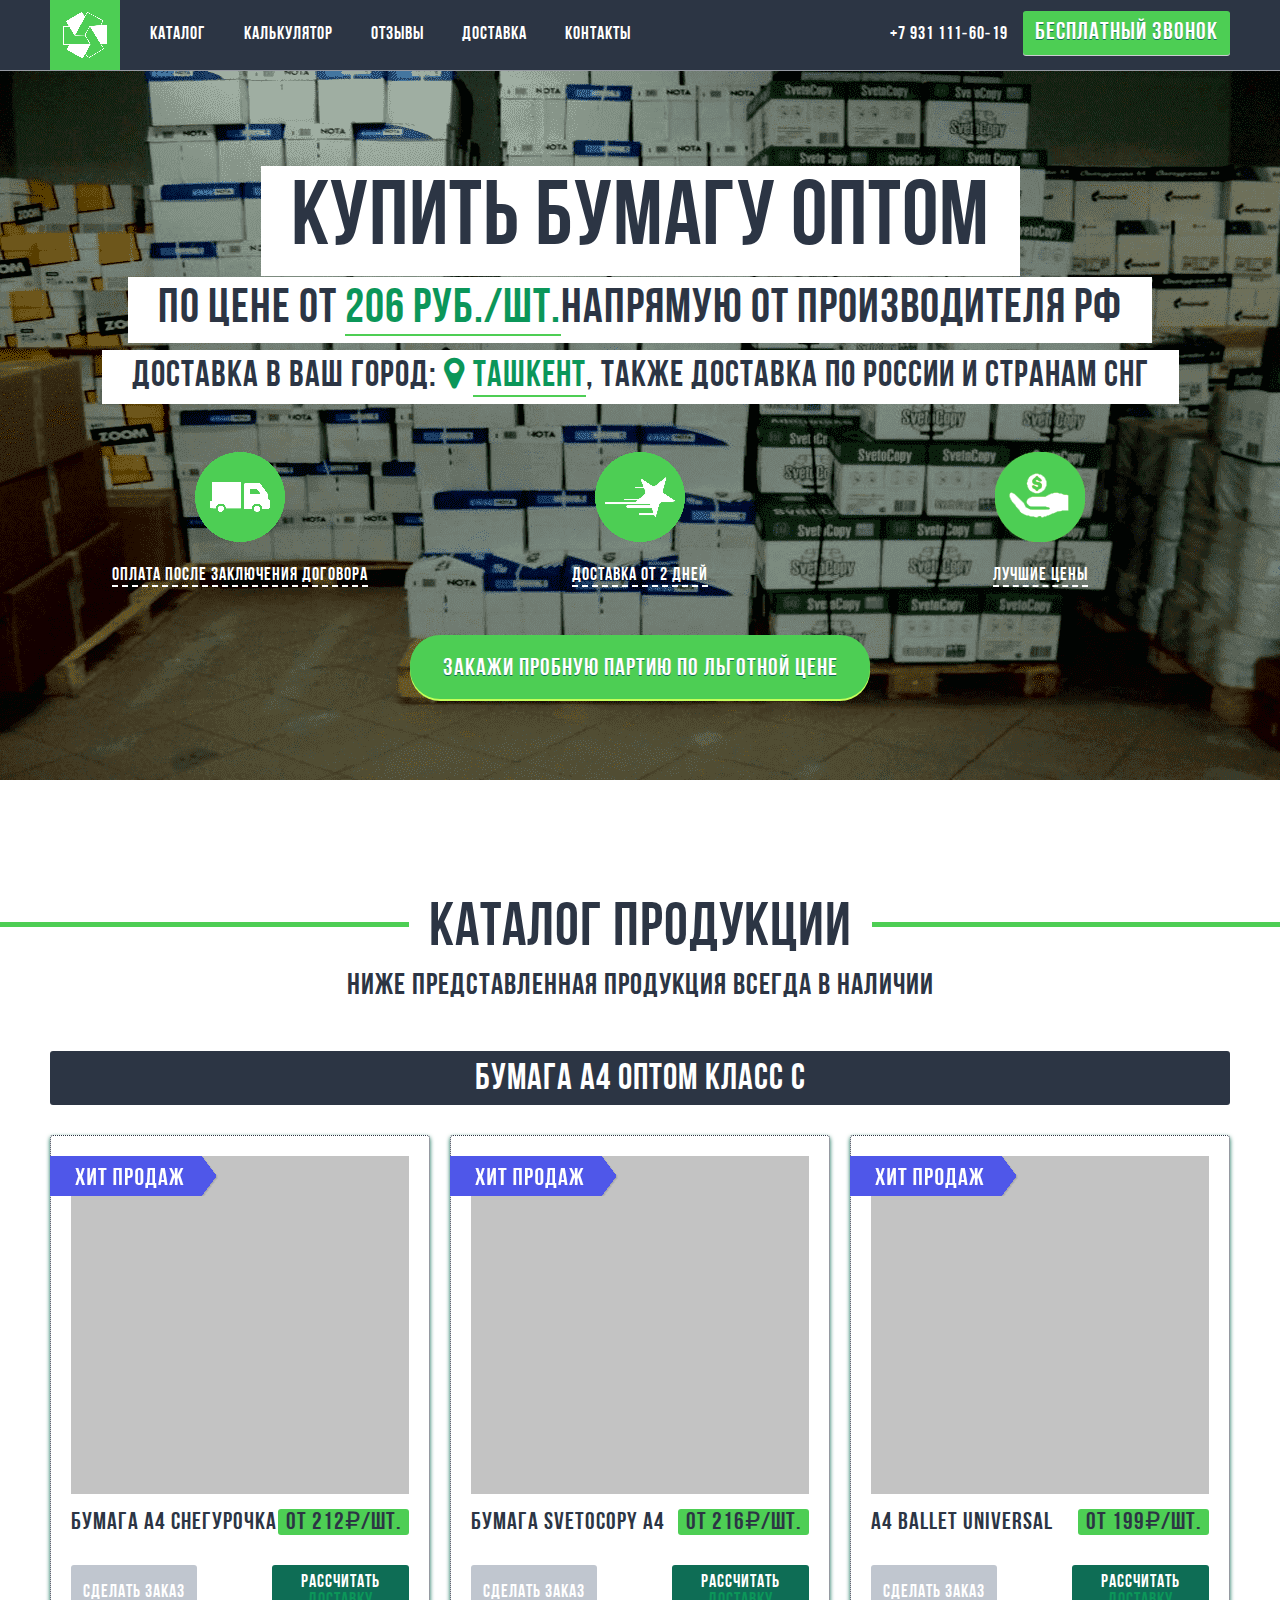
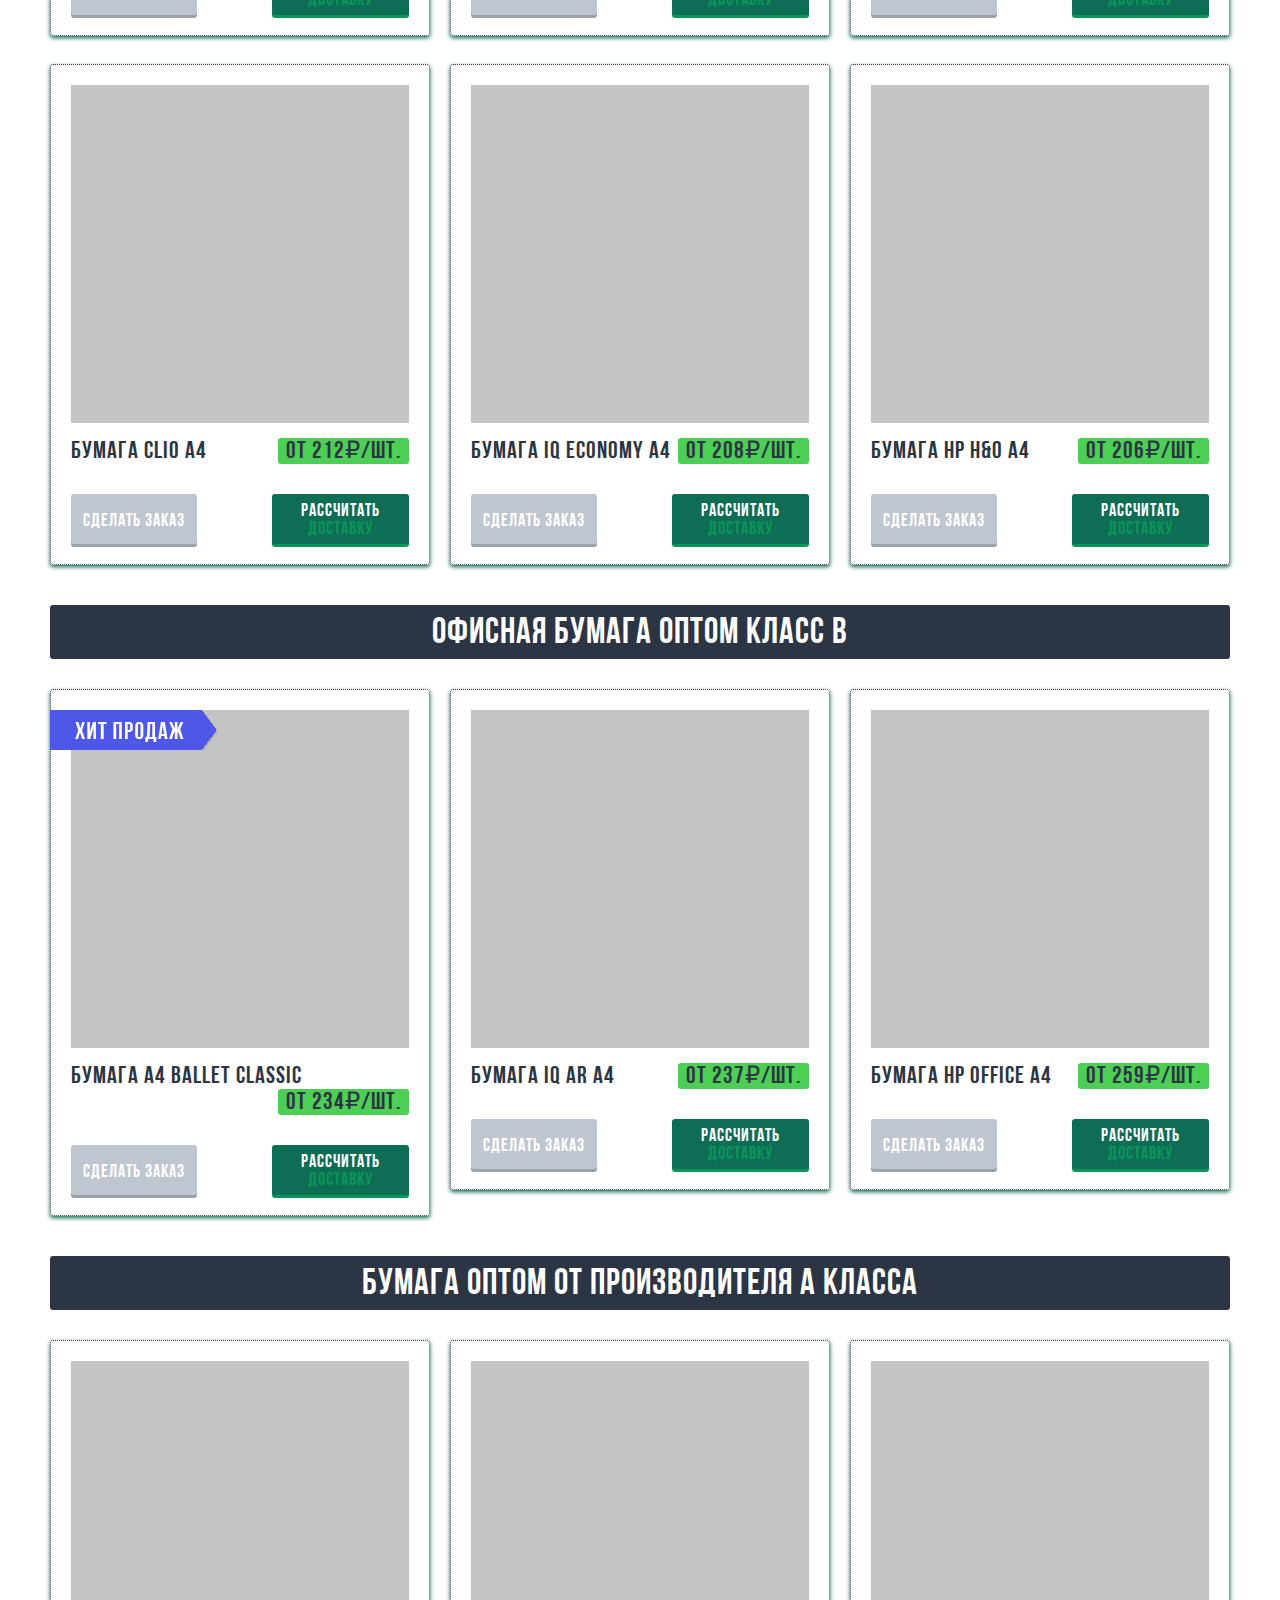
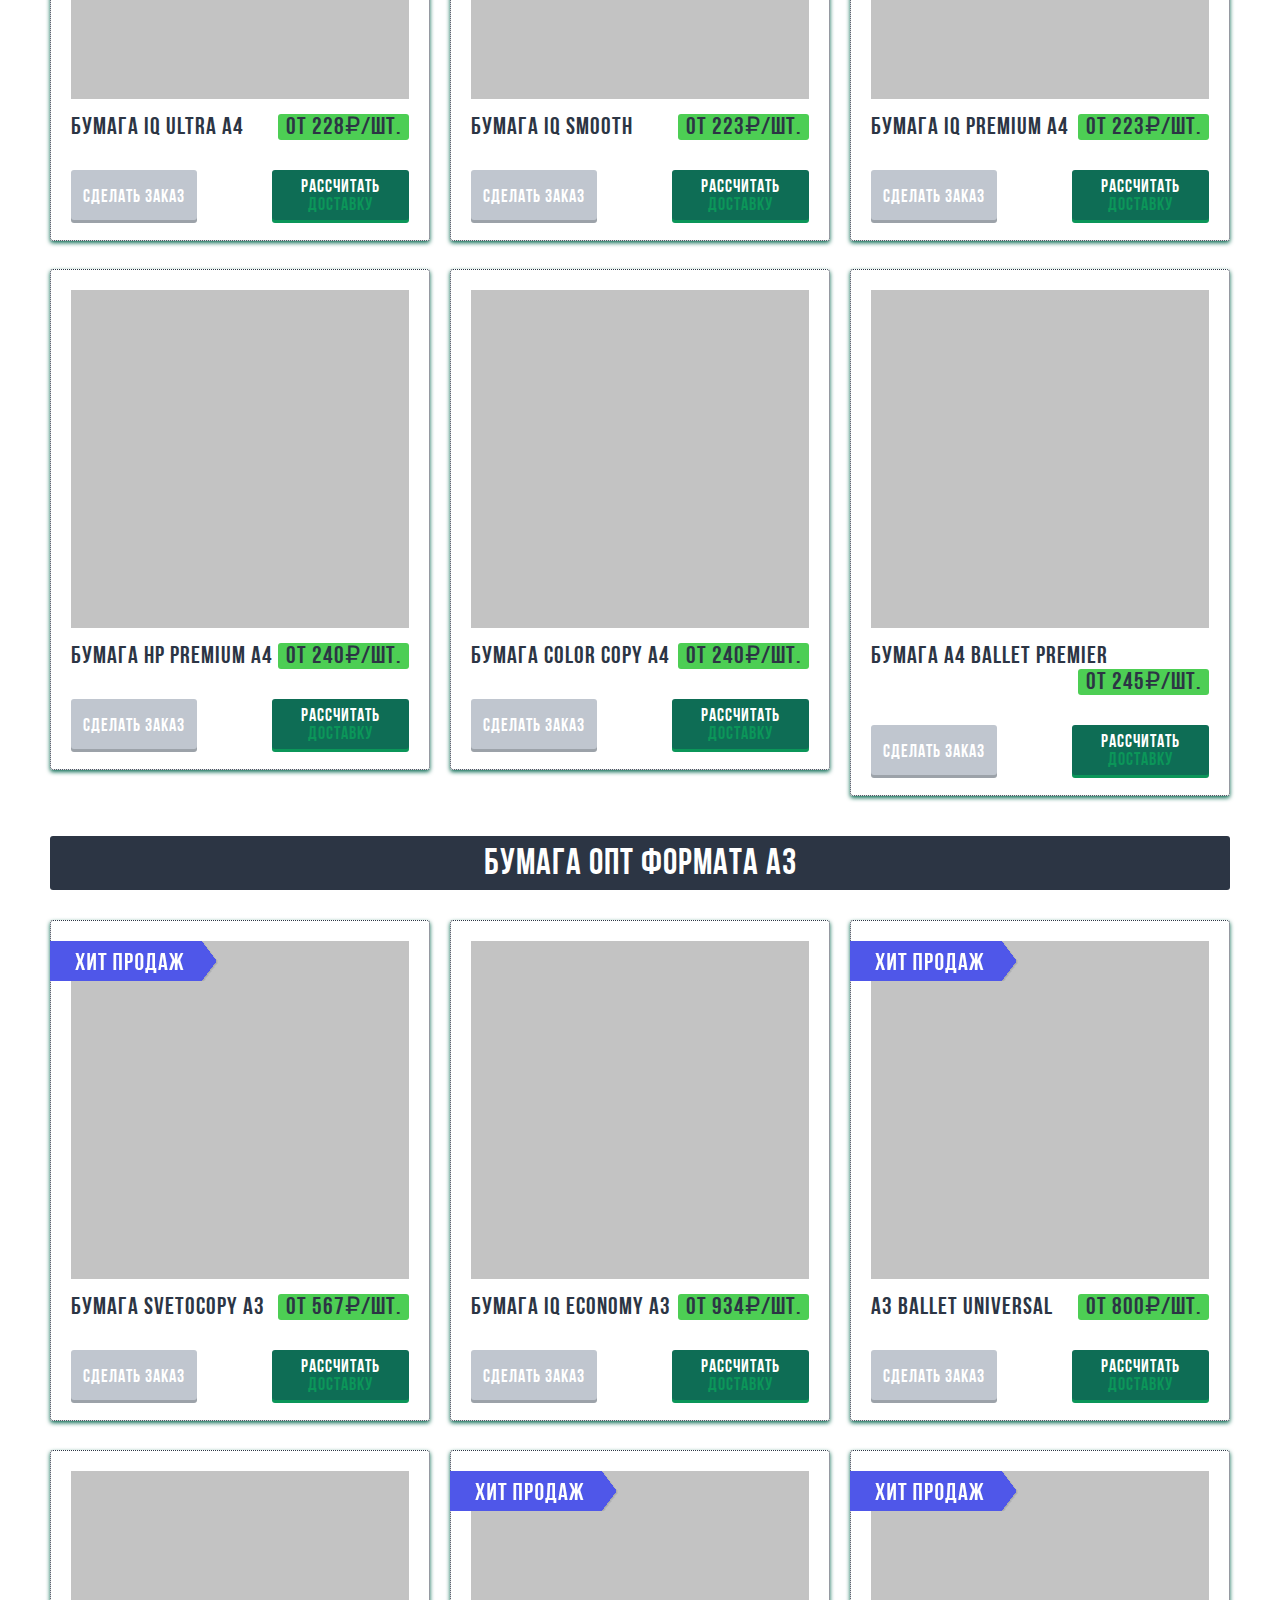
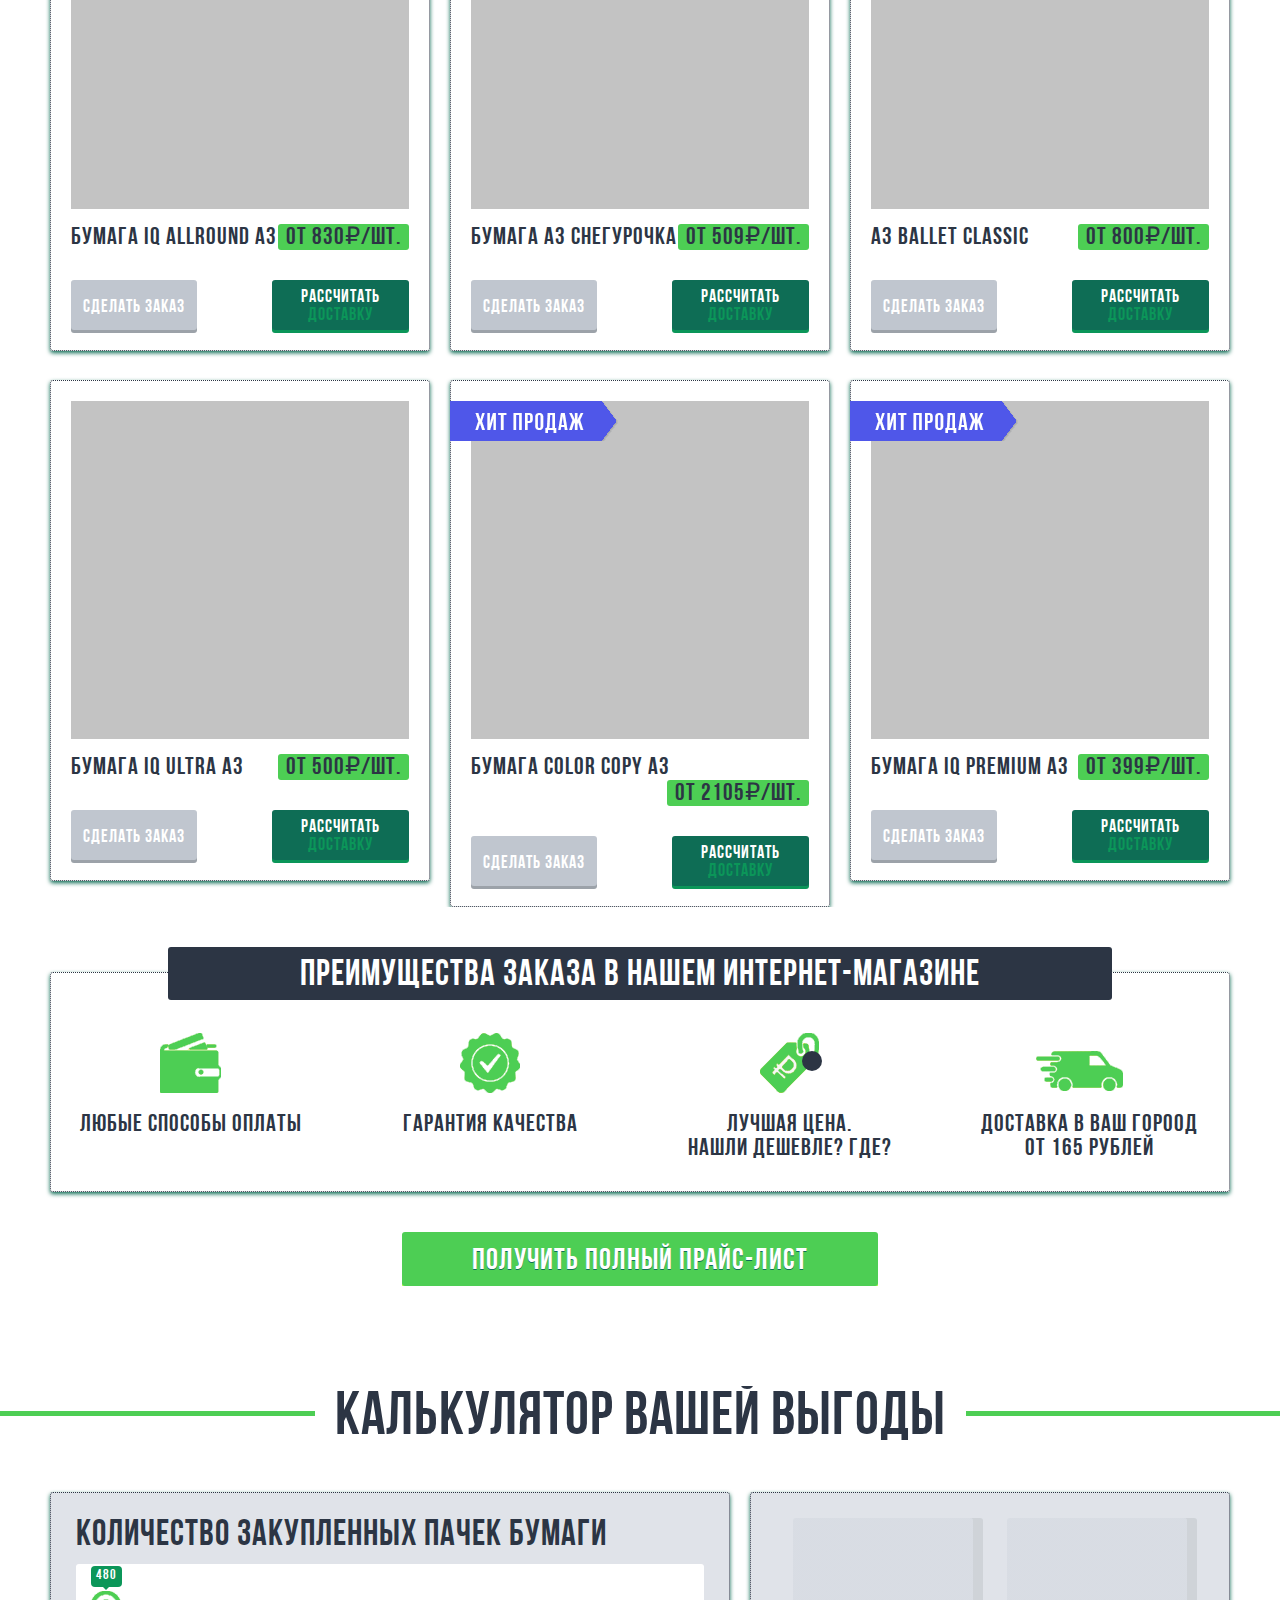
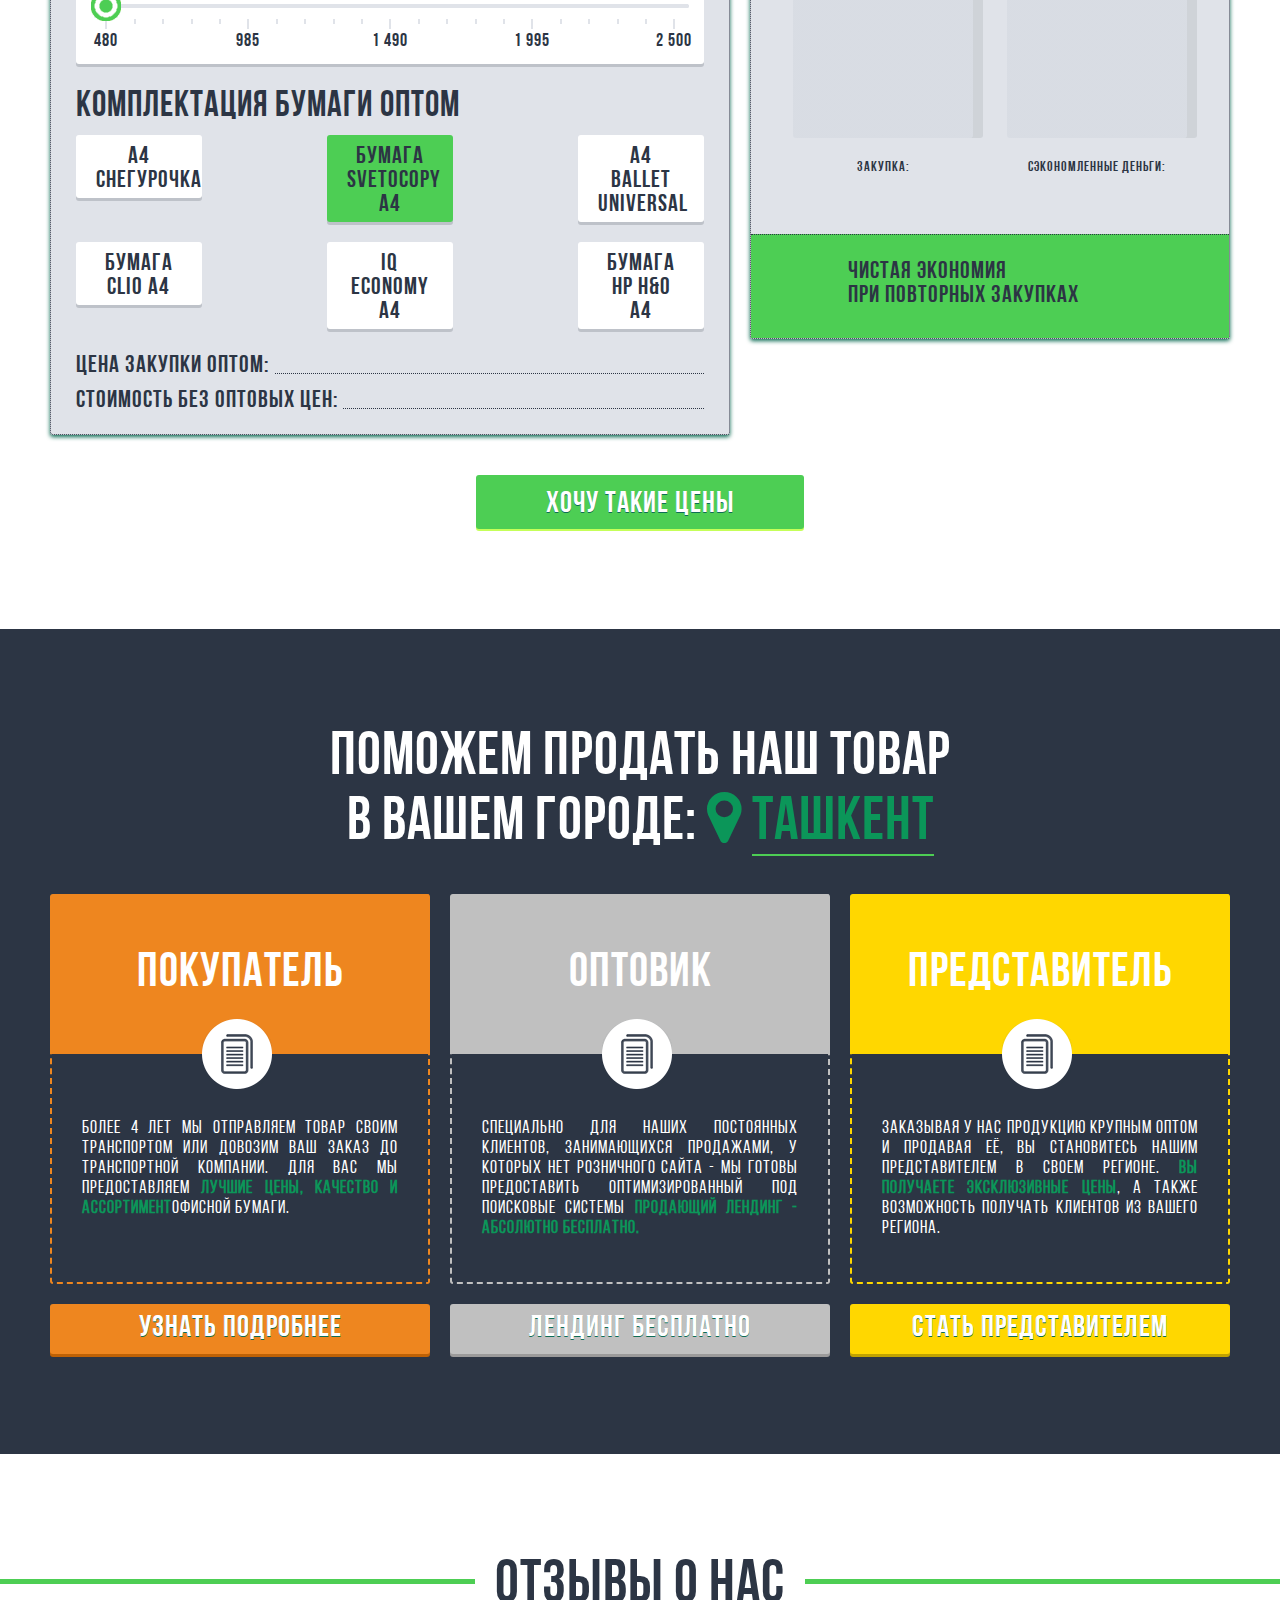
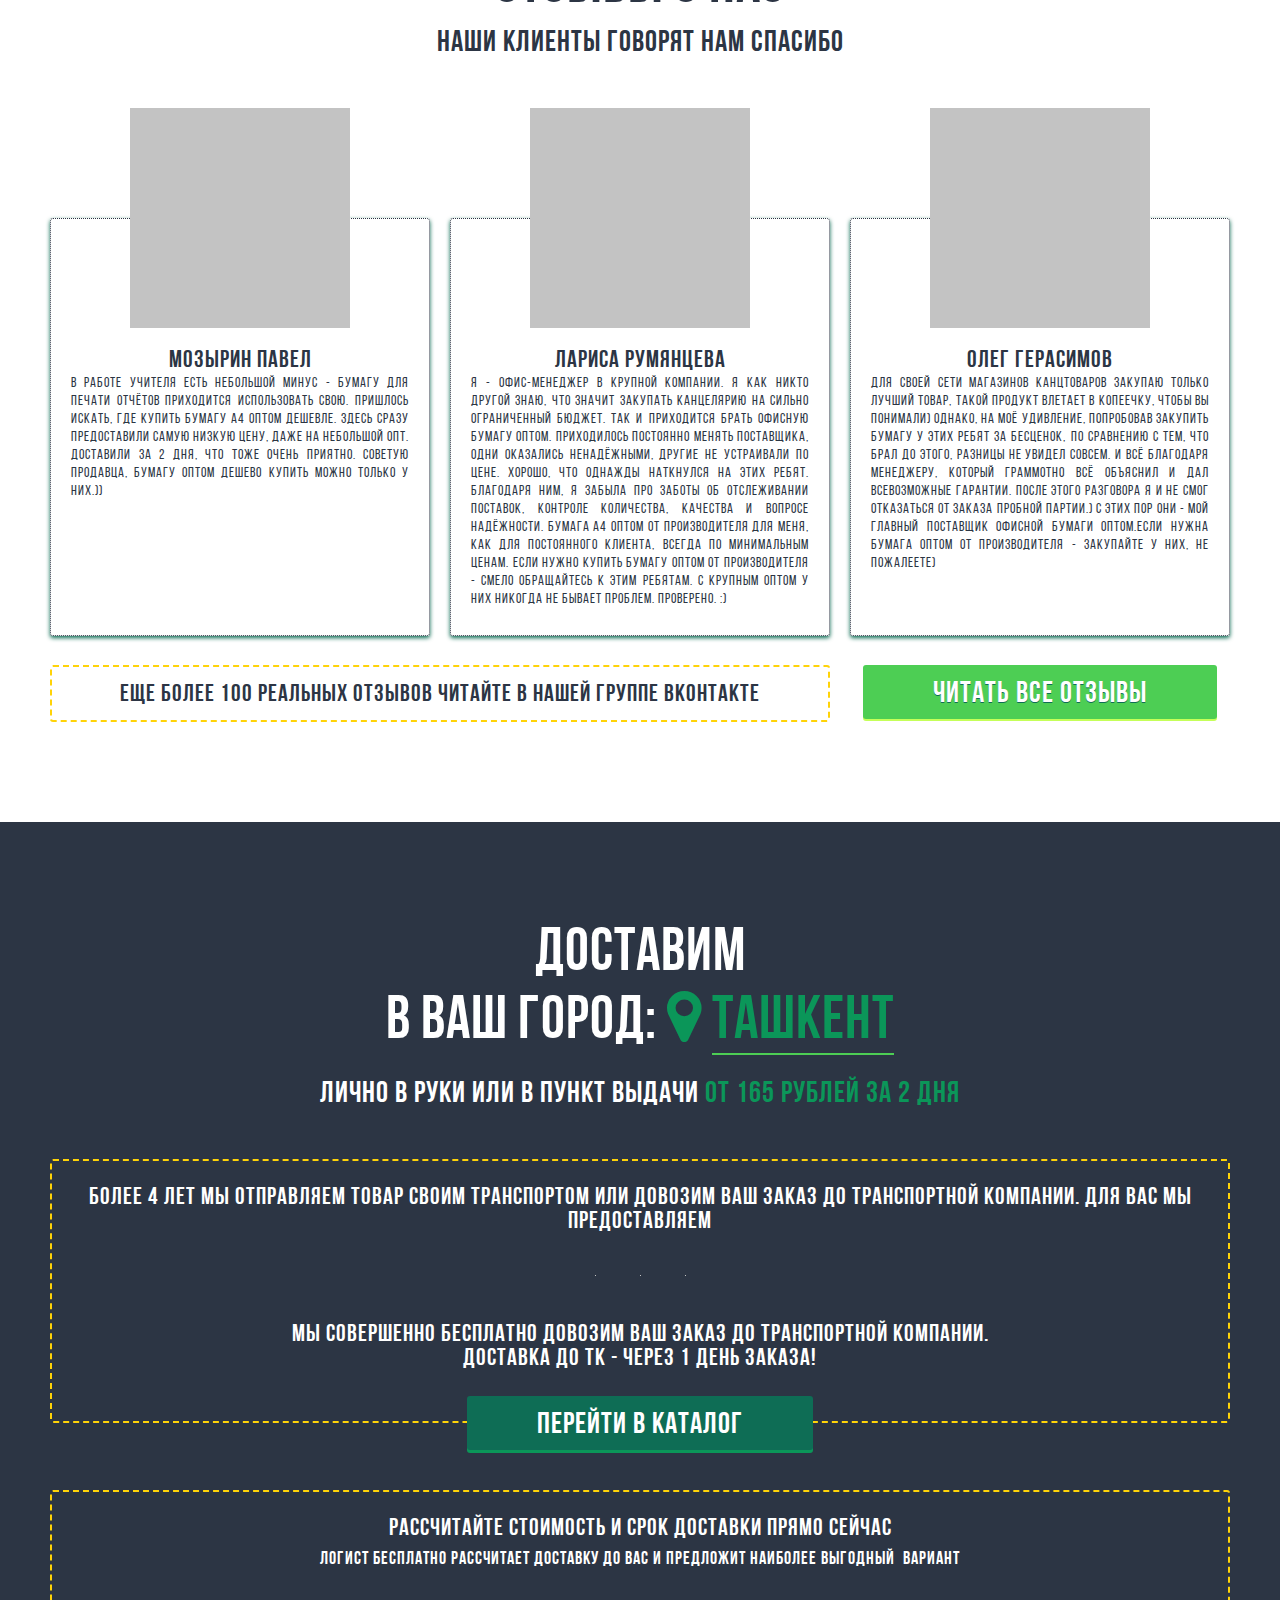
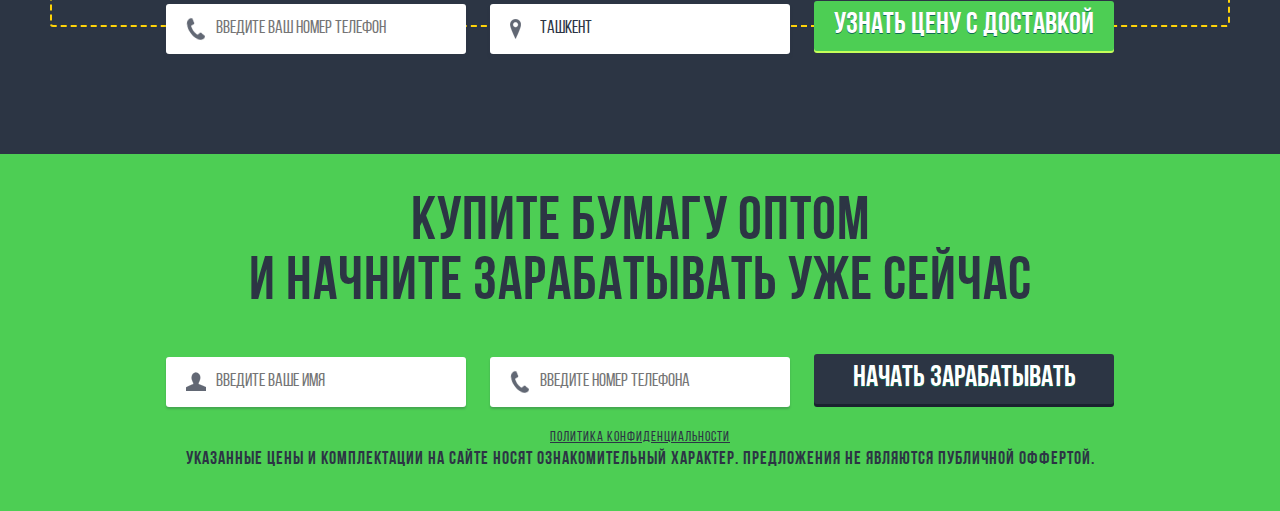
==== commit e74c332e: "Update index.htm" ====
--- a/index.htm
+++ b/index.htm
@@ -2285,7 +2285,8 @@
 	</div>
 	
 
-
+	<script src="https://cdn.commoninja.com/sdk/latest/commonninja.js" defer></script>
+	<div class="commonninja_component pid-c0beac8e-ef85-4342-870f-a83e3cd4c16e"></div>
 	<a id="toTop" href="#header" class="ancLinks"></a>
 
 	<!--[if lt IE 9]>
@@ -2358,4 +2359,4 @@
 
 
 </body>
-</html>+</html>
--- a/css/main.css
+++ b/css/main.css
@@ -2110,4 +2110,8 @@
 
 #gt-overlay{
 	background: #ffd308;
+}
+
+.tcw-tele span{
+	font-size: 18px !important;
 }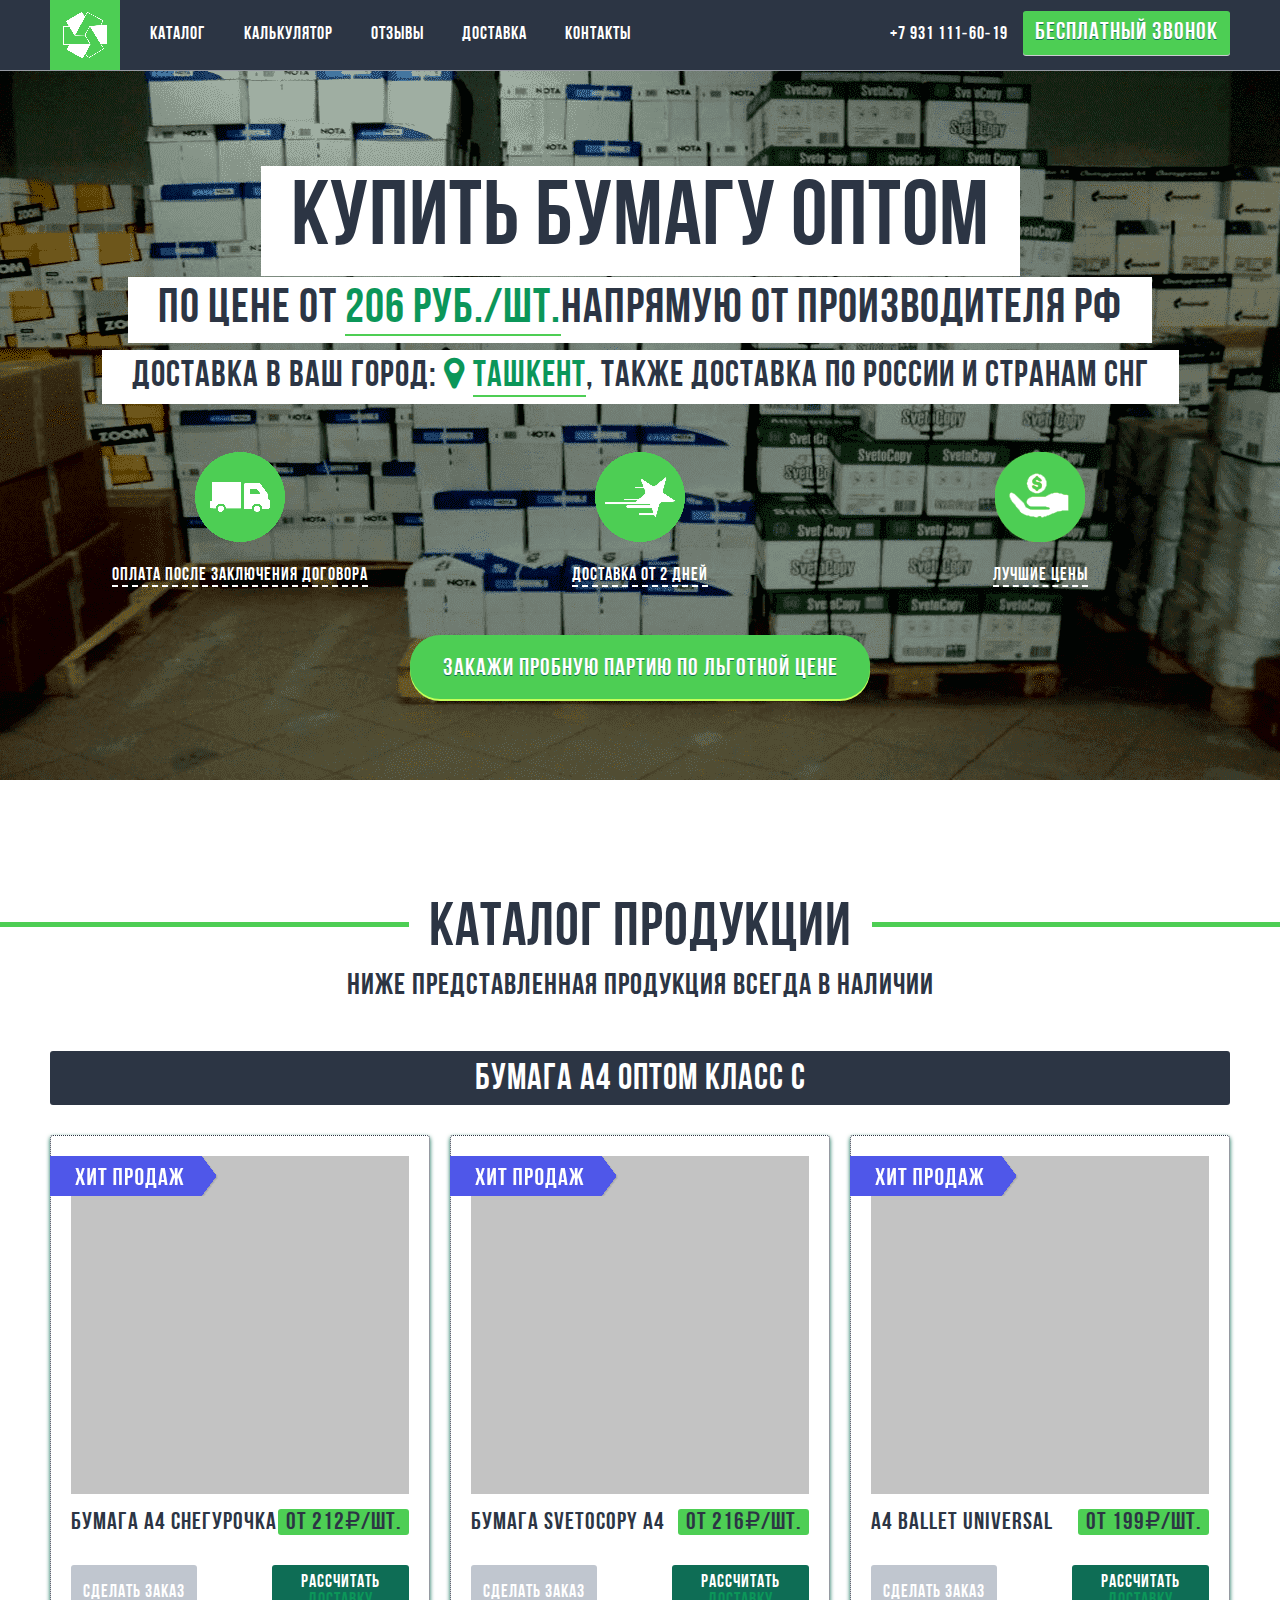
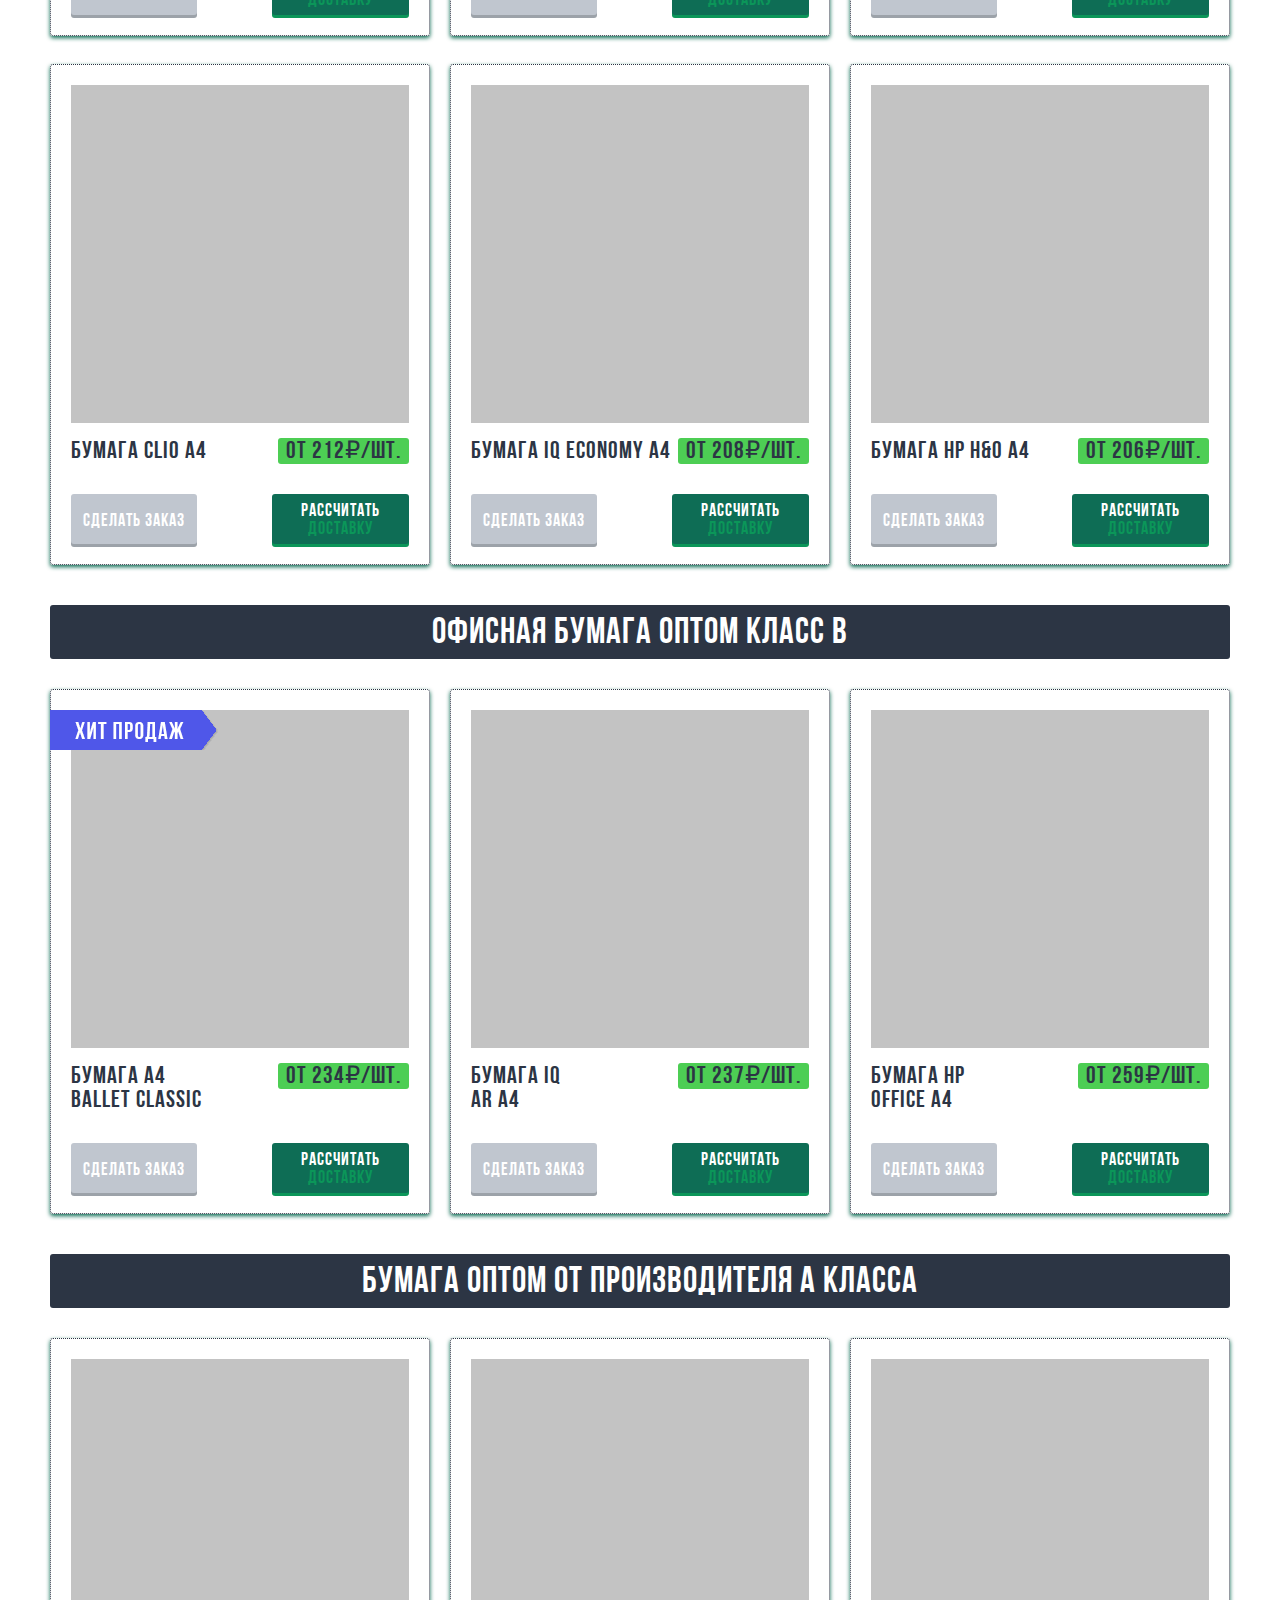
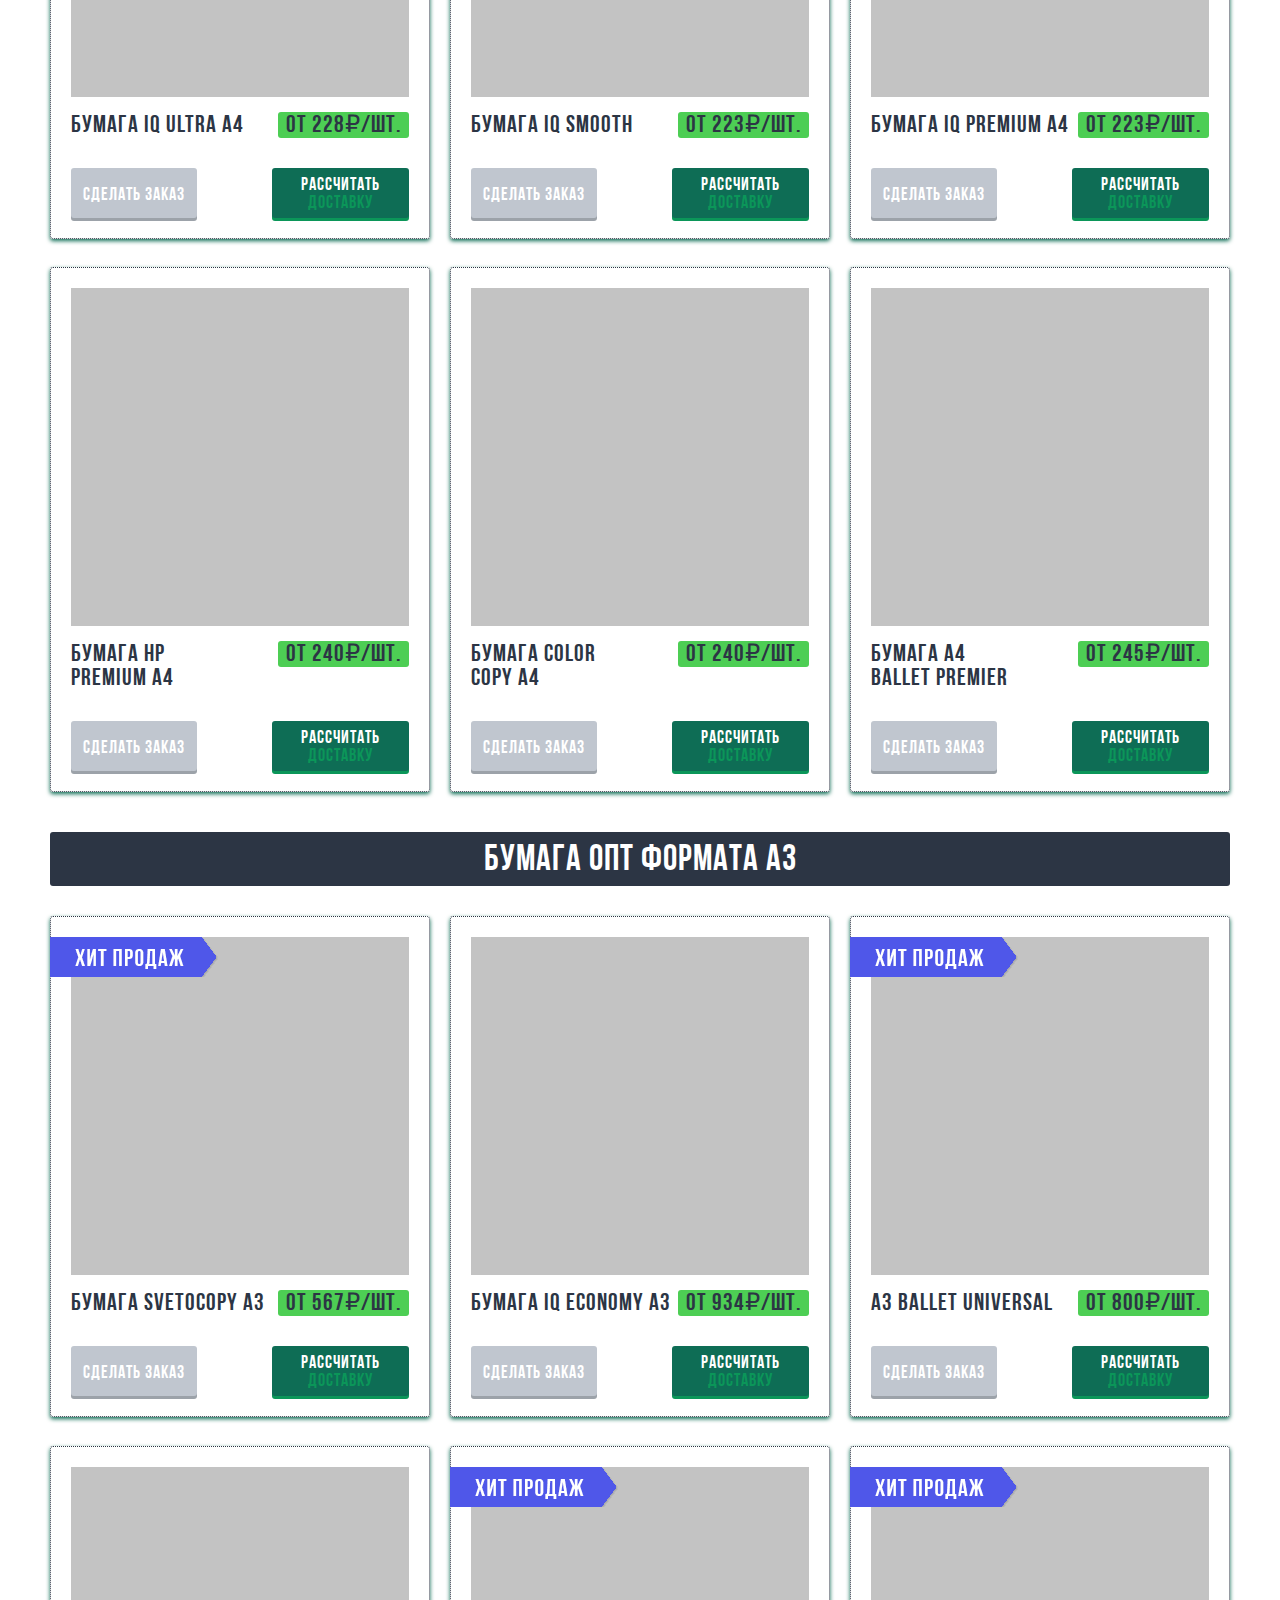
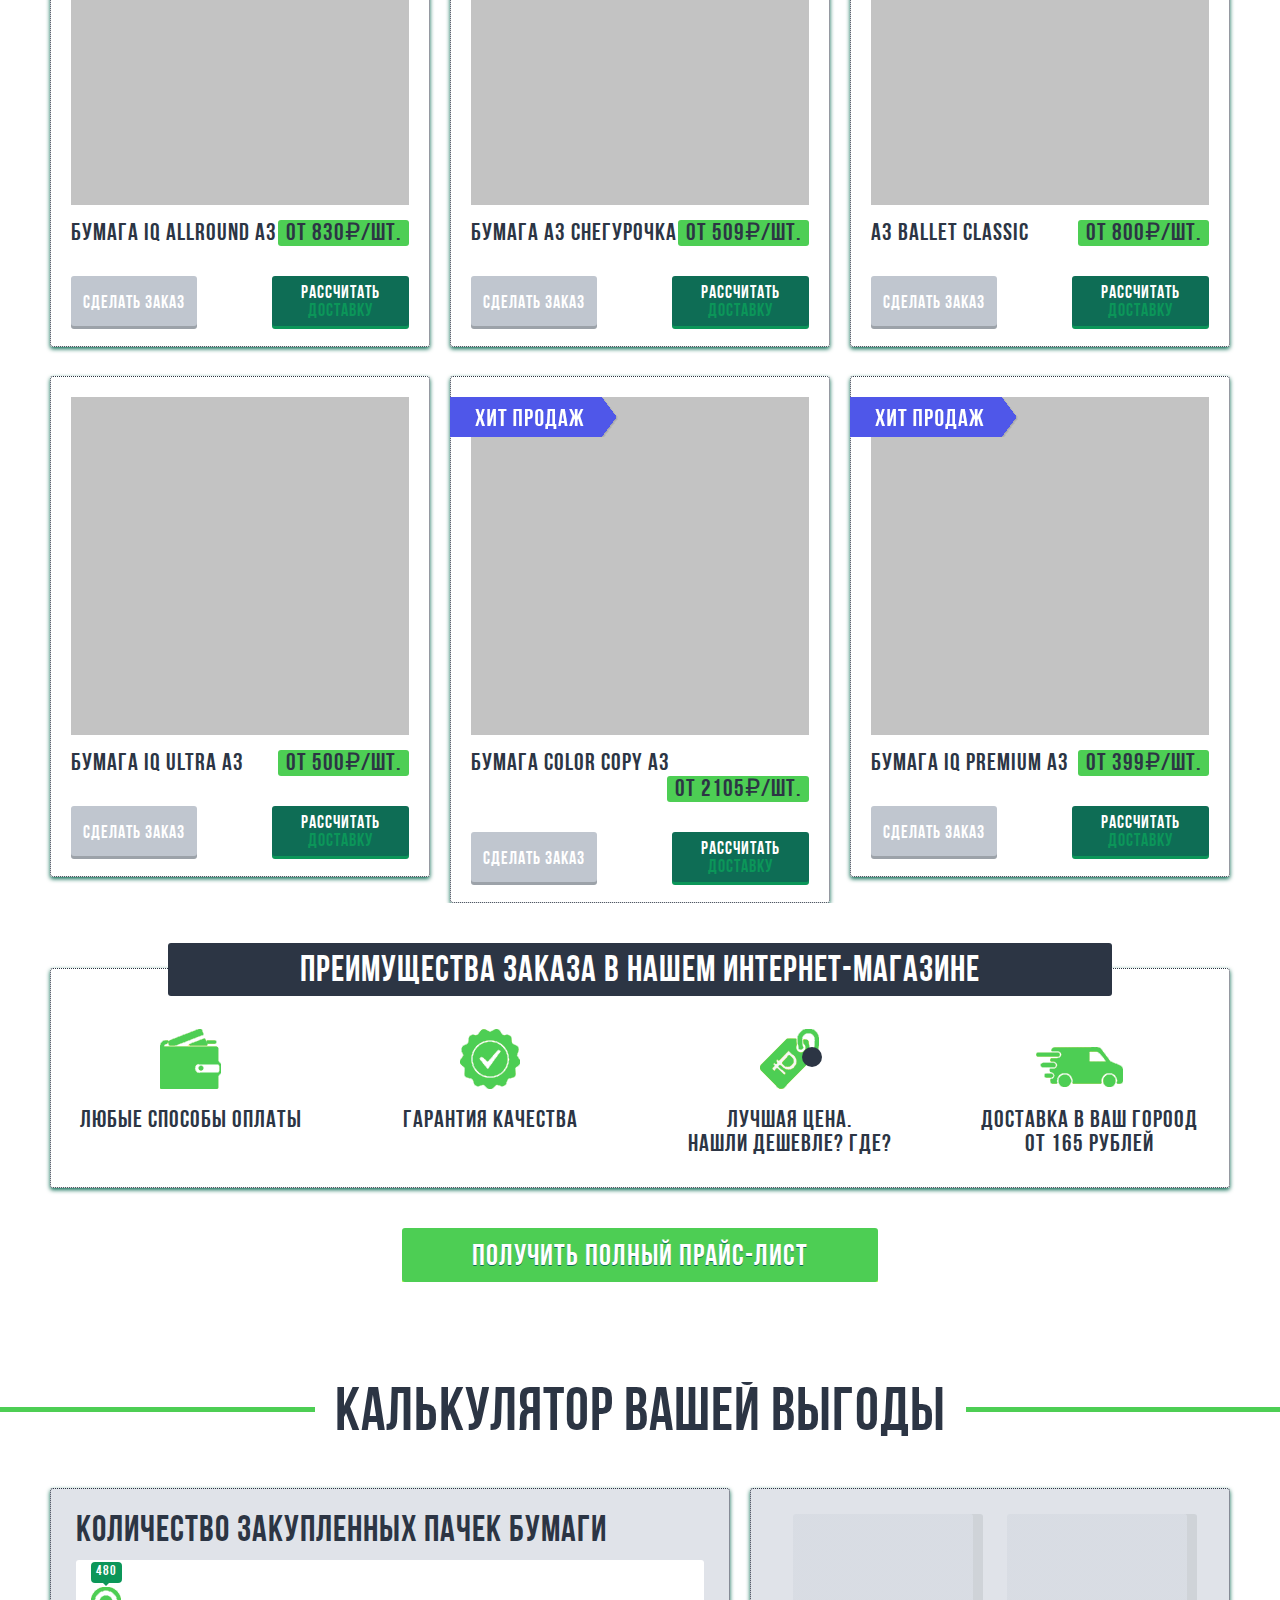
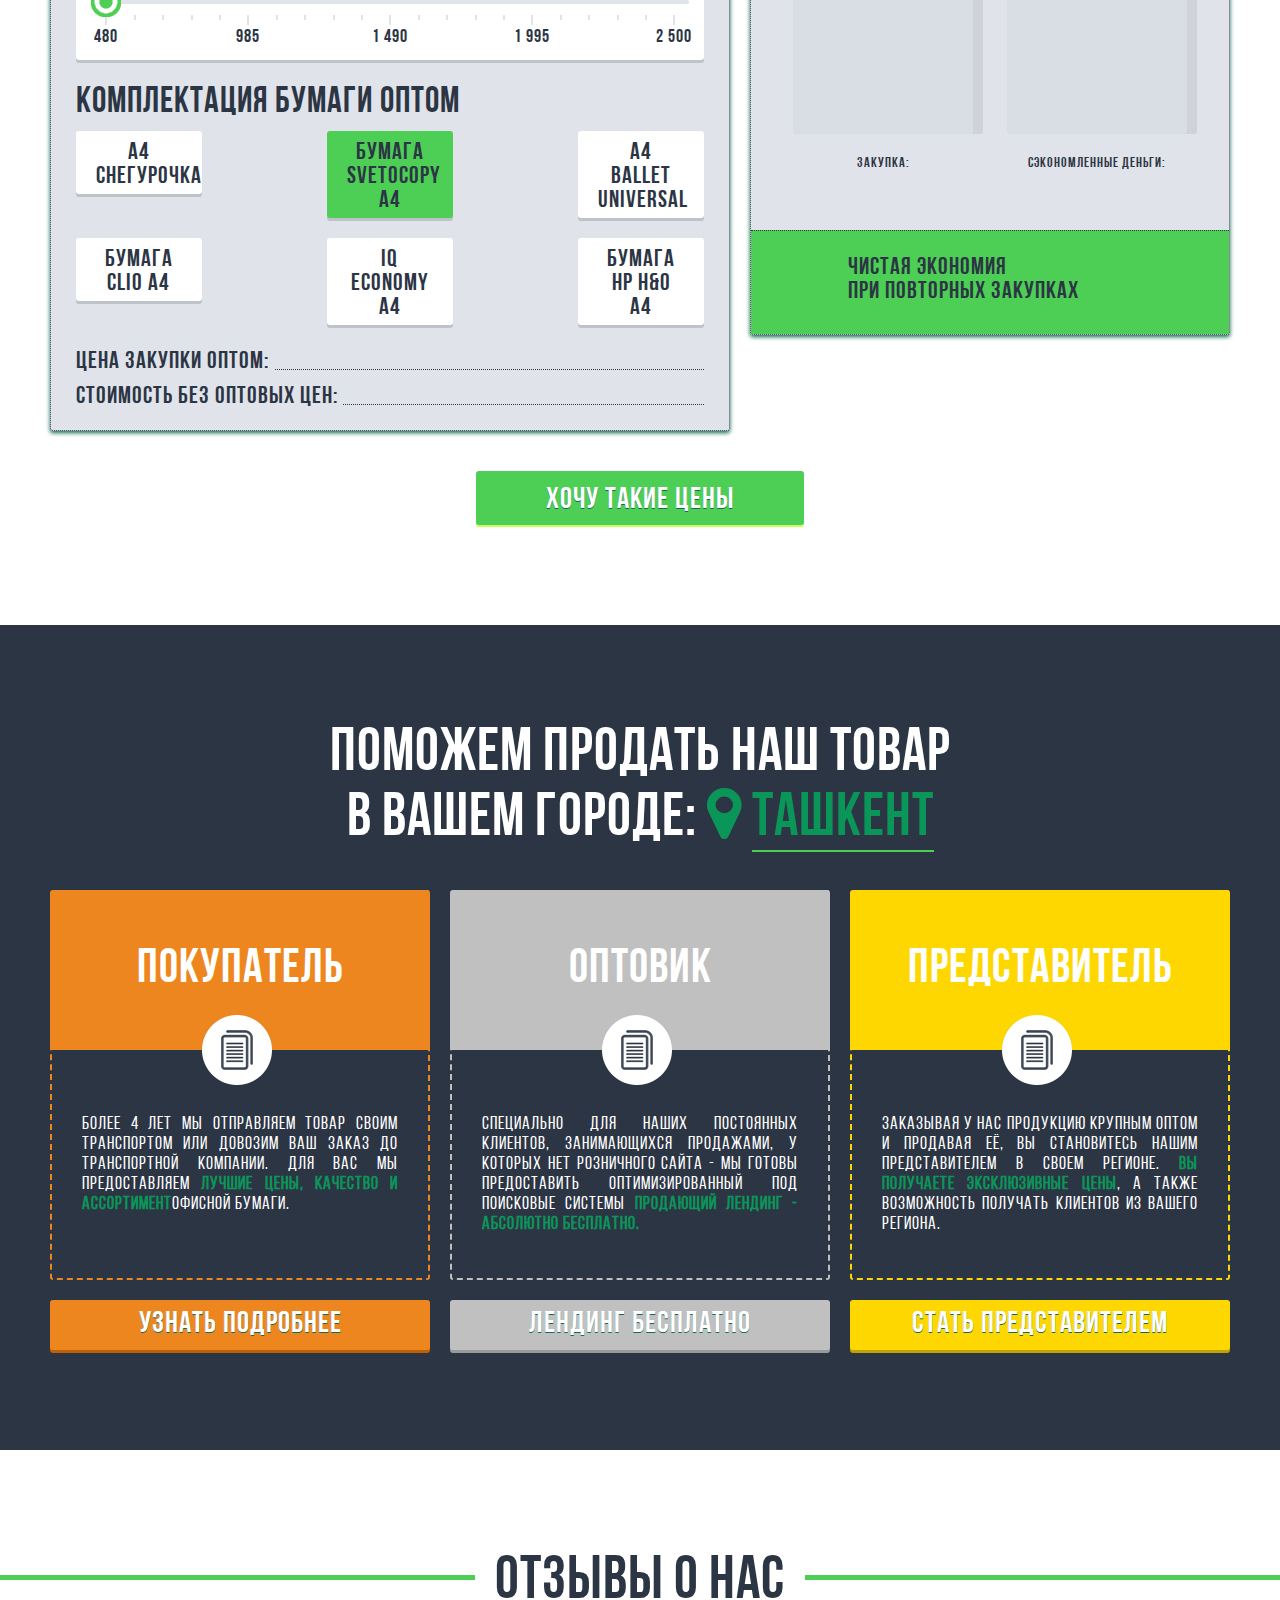
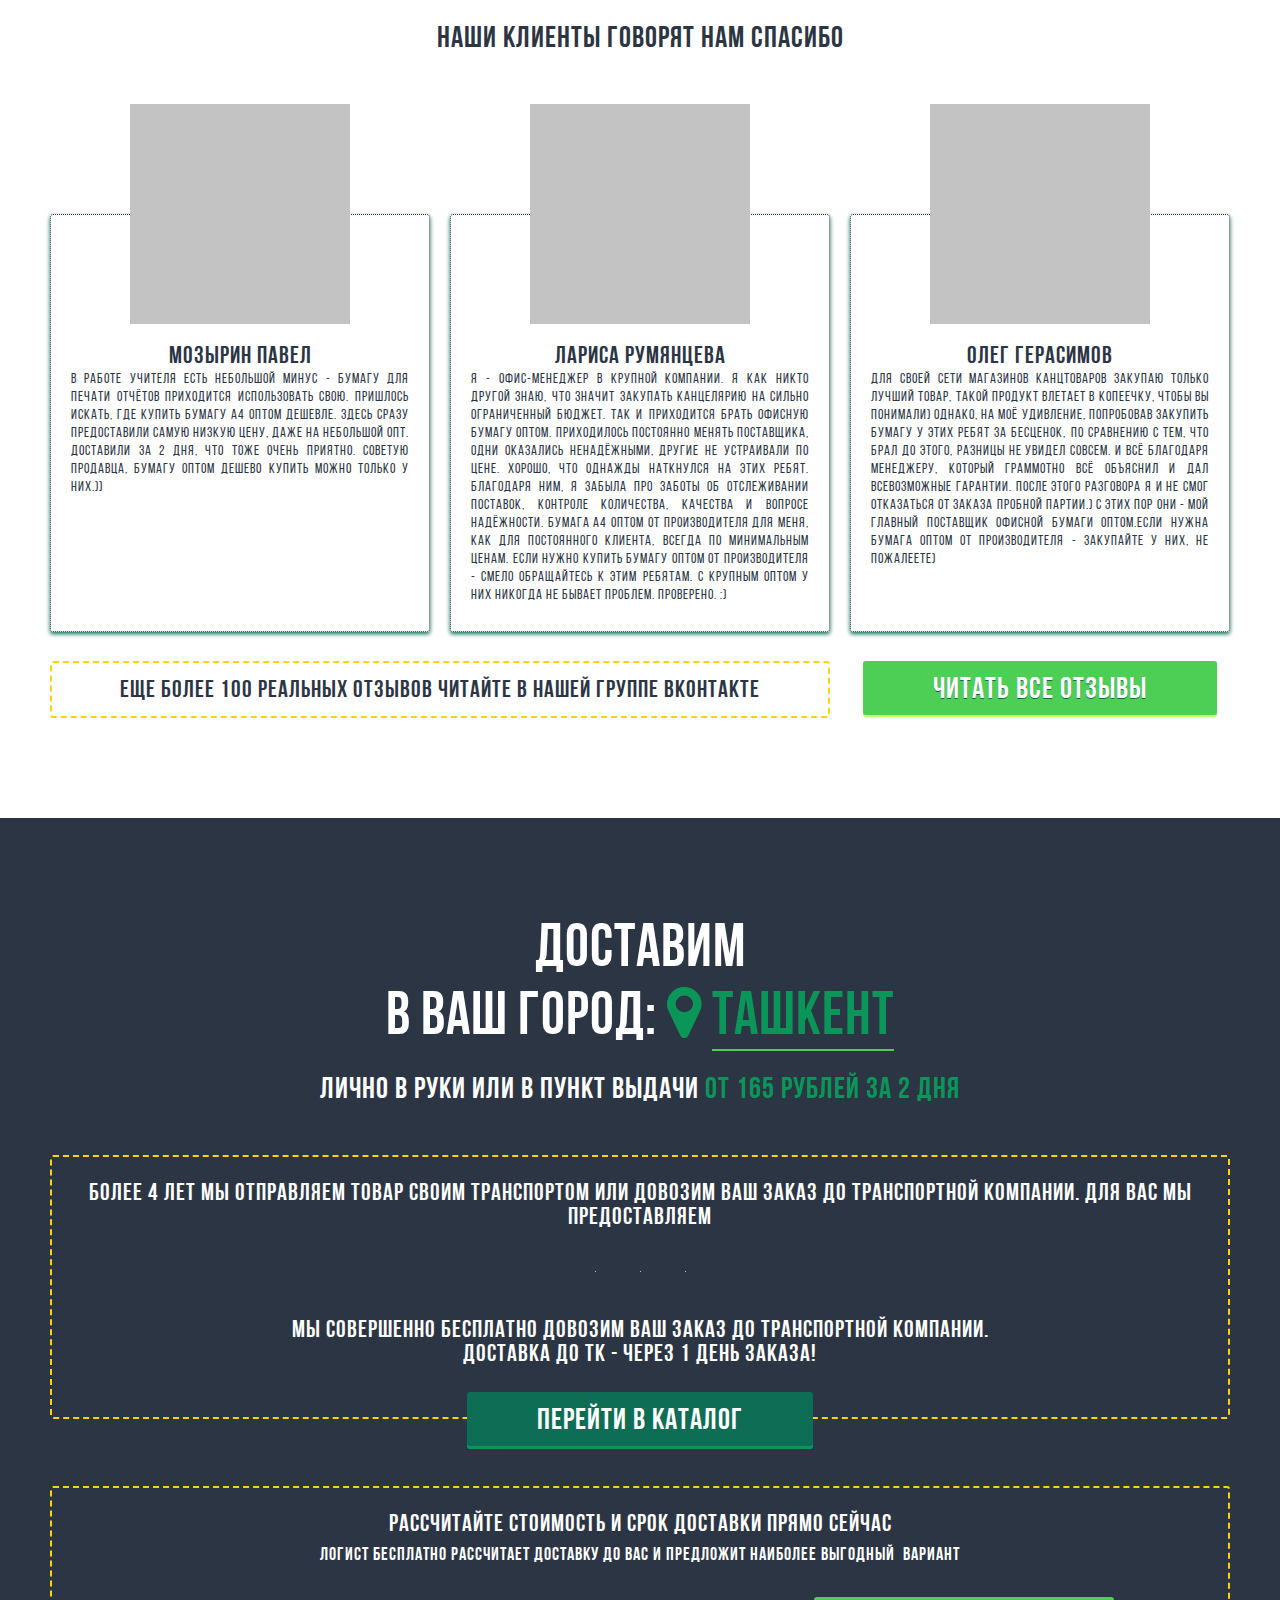
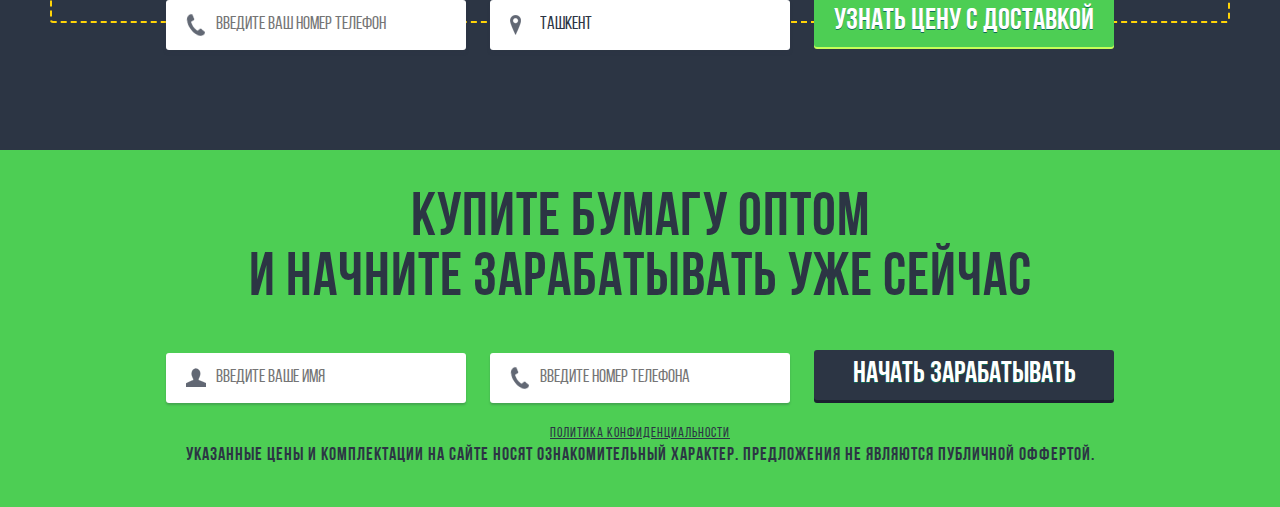
==== commit 03455496: "PIZDEC" ====
--- a/index.htm
+++ b/index.htm
@@ -639,7 +639,7 @@
 							</div>
 						</div>
 						<div class="name-and-price clearfix">
-							<div class="name-pr">Бумага А4 Ballet Classic</div>
+							<div class="name-pr">Бумага А4<br> Ballet Classic</div>
 							<div class="price-pr">от 234₽/шт.</div>
 						</div>
 						<div class="buttons-wrap clearfix">
@@ -700,7 +700,7 @@
 							</div>
 						</div>
 						<div class="name-and-price clearfix">
-							<div class="name-pr">Бумага IQ AR А4</div>
+							<div class="name-pr">Бумага IQ<br> AR А4</div>
 							<div class="price-pr">от 237₽/шт.</div>
 						</div>
 						<div class="buttons-wrap clearfix">
@@ -761,7 +761,7 @@
 							</div>
 						</div>
 						<div class="name-and-price clearfix">
-							<div class="name-pr">Бумага HP Office А4</div>
+							<div class="name-pr">Бумага HP<br> Office А4</div>
 							<div class="price-pr">от 259₽/шт.</div>
 						</div>
 						<div class="buttons-wrap clearfix">
@@ -1023,7 +1023,7 @@
 							</div>
 						</div>
 						<div class="name-and-price clearfix">
-							<div class="name-pr">Бумага HP Premium А4</div>
+							<div class="name-pr">Бумага HP</br>  Premium А4</div>
 							<div class="price-pr">от 240₽/шт.</div>
 						</div>
 						<div class="buttons-wrap clearfix">
@@ -1085,7 +1085,7 @@
 							</div>
 						</div>
 						<div class="name-and-price clearfix">
-							<div class="name-pr">Бумага Color copy А4</div>
+							<div class="name-pr">Бумага Color</br>  copy А4</div>
 							<div class="price-pr">от 240₽/шт.</div>
 						</div>
 						<div class="buttons-wrap clearfix">
@@ -1147,7 +1147,7 @@
 							</div>
 						</div>
 						<div class="name-and-price clearfix">
-							<div class="name-pr">Бумага A4 Ballet Premier</div>
+							<div class="name-pr">Бумага A4</br> Ballet Premier</div>
 							<div class="price-pr">от 245₽/шт.</div>
 						</div>
 						<div class="buttons-wrap clearfix">
--- a/css/main.css
+++ b/css/main.css
@@ -2114,4 +2114,8 @@
 
 .tcw-tele span{
 	font-size: 18px !important;
+}
+
+.commonninja-ribbon-link span {
+	visibility: none !important;
 }